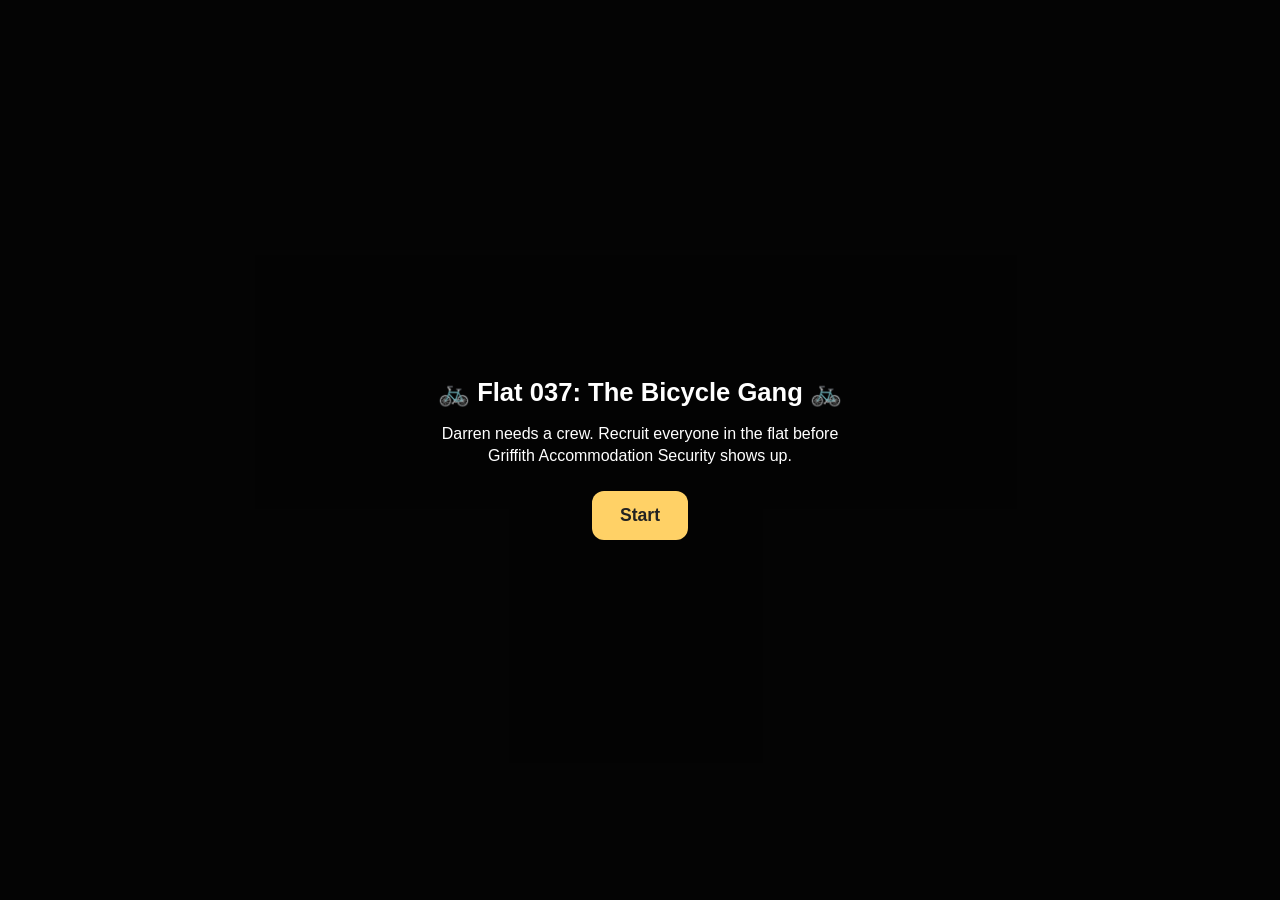
==== index.html @ 53457988 "sharad right-click menu, mimi ticket, game timer, recruit notifications" ====
<!DOCTYPE html>
<html lang="en">
<head>
<meta charset="UTF-8">
<meta name="viewport" content="width=device-width, initial-scale=1.0, maximum-scale=1.0, user-scalable=no">
<title>Flat 037: The Bicycle Gang</title>
<link rel="stylesheet" href="style.css">
</head>
<body>

  <!-- START SCREEN -->
  <div id="start-screen" class="screen">
    <div class="screen-inner">
      <h1>🚲 Flat 037: The Bicycle Gang 🚲</h1>
      <p>Darren needs a crew. Recruit everyone in the flat before Griffith Accommodation Security shows up.</p>
      <button id="start-btn" class="big-btn">Start</button>
    </div>
  </div>

  <!-- END SCREENS -->
  <div id="win-screen" class="screen hidden">
    <div class="screen-inner">
      <h1>💰 Darren is a Millionaire 💰</h1>
      <p id="win-text">The whole gang stole every bike in Dublin. Legendary.</p>
      <button id="restart-btn-win" class="big-btn">Play Again</button>
    </div>
  </div>

  <div id="lose-screen" class="screen hidden">
    <div class="screen-inner">
      <h1>🚨 Security Is Here 🚨</h1>
      <p id="lose-text">Someone started crying. Game over.</p>
      <button id="restart-btn-lose" class="big-btn">Try Again</button>
    </div>
  </div>

  <div id="timesup-screen" class="screen hidden">
    <div class="screen-inner">
      <h1>⏰ Time's Up! ⏰</h1>
      <p id="timesup-text">Here's your gang so far.</p>
      <button id="restart-btn-timesup" class="big-btn">Play Again</button>
    </div>
  </div>

  <!-- Fires once per recruit, separate from each character's own dialog -->
  <div id="recruit-toast"></div>

  <!-- Generic right-click dialogue menu — see sharad.js -->
  <div id="context-menu" class="hidden"></div>

  <!-- GAME HUD -->
  <div id="hud" class="hidden">
    <div id="security-meter-wrap">
      <span class="hud-label">Security Alert</span>
      <div id="security-meter"><div id="security-fill"></div></div>
    </div>
    <div id="recruited-count" class="hud-label">Recruited: 0 / 5</div>
    <div id="game-timer" class="hud-label">⏱️ 5:00</div>
  </div>
  <!-- One small bar per character, filled in by ui.js's renderHappinessBars() -->
  <div id="happiness-bars" class="hidden"></div>

  <!-- ROOM -->
  <div id="room" class="hidden">
    <div id="room-viewport">
      <button id="zoom-back" class="hidden">↩ back</button>

      <div id="room-zoom">
        <!-- Background art + all interactive spots live in one inline SVG
             so the door/sash animations (pure CSS, see style.css) can
             target real DOM elements. viewBox stays 1600x1000 — scale
             everything else off that if you add more to the scene. -->
        <svg id="kitchen-svg" viewBox="0 0 1600 1000" xmlns="http://www.w3.org/2000/svg">
          <defs>
            <linearGradient id="wallShade" x1="0" y1="0" x2="0" y2="1">
              <stop offset="0" stop-color="#f5eee2"/><stop offset="1" stop-color="#ece2d2"/>
            </linearGradient>
            <linearGradient id="woodGrain" x1="0" y1="0" x2="1" y2="0">
              <stop offset="0" stop-color="#dcae6b"/><stop offset="0.5" stop-color="#e6bd80"/><stop offset="1" stop-color="#d3a35f"/>
            </linearGradient>
            <linearGradient id="floorGrad" x1="0" y1="0" x2="0" y2="1">
              <stop offset="0" stop-color="#c9a06a"/><stop offset="1" stop-color="#b48750"/>
            </linearGradient>
            <linearGradient id="counterGrad" x1="0" y1="0" x2="0" y2="1">
              <stop offset="0" stop-color="#3a3a3d"/><stop offset="1" stop-color="#1f1f22"/>
            </linearGradient>
            <clipPath id="window-clip"><rect x="246" y="94" width="268" height="238"/></clipPath>
          </defs>

          <!-- WALL / FLOOR -->
          <rect x="0" y="0" width="1600" height="700" fill="url(#wallShade)"/>
          <rect x="0" y="0" width="1600" height="18" fill="#e4d9c6"/>
          <rect x="0" y="700" width="1600" height="300" fill="url(#floorGrad)"/>
          <g stroke="#a37c47" stroke-width="2" opacity="0.5">
            <line x1="0" y1="760" x2="1600" y2="760"/><line x1="0" y1="830" x2="1600" y2="830"/>
            <line x1="0" y1="900" x2="1600" y2="900"/><line x1="0" y1="970" x2="1600" y2="970"/>
          </g>

          <!-- ============ CHORE: floor mess (sweep) ============ -->
          <g id="mess-spots">
            <g class="mess-spot" data-chore="sweep-0" transform="translate(600,770)">
              <g class="mess-blob">
                <ellipse cx="0" cy="0" rx="20" ry="7" fill="#8a6a42" opacity="0.5"/>
                <circle cx="-11" cy="-2" r="3.4" fill="#6b4e2d"/><circle cx="3" cy="3" r="2.8" fill="#6b4e2d"/>
                <circle cx="13" cy="-3" r="2.4" fill="#6b4e2d"/><circle cx="-3" cy="-4" r="2" fill="#6b4e2d"/>
              </g>
              <text class="broom-icon" x="0" y="-6">🧹</text>
              <rect class="hit" x="-30" y="-24" width="60" height="48" fill="#fff" opacity="0"/>
            </g>
            <g class="mess-spot" data-chore="sweep-1" transform="translate(1000,780)">
              <g class="mess-blob">
                <ellipse cx="0" cy="0" rx="18" ry="6" fill="#8a6a42" opacity="0.5"/>
                <circle cx="-9" cy="2" r="3" fill="#6b4e2d"/><circle cx="5" cy="-3" r="2.6" fill="#6b4e2d"/>
                <circle cx="11" cy="2" r="2.2" fill="#6b4e2d"/>
              </g>
              <text class="broom-icon" x="0" y="-6">🧹</text>
              <rect class="hit" x="-28" y="-22" width="56" height="44" fill="#fff" opacity="0"/>
            </g>
            <g class="mess-spot" data-chore="sweep-2" transform="translate(1300,760)">
              <g class="mess-blob">
                <ellipse cx="0" cy="0" rx="19" ry="6" fill="#8a6a42" opacity="0.5"/>
                <circle cx="-10" cy="-1" r="3.2" fill="#6b4e2d"/><circle cx="4" cy="3" r="2.6" fill="#6b4e2d"/>
                <circle cx="12" cy="-2" r="2.2" fill="#6b4e2d"/>
              </g>
              <text class="broom-icon" x="0" y="-6">🧹</text>
              <rect class="hit" x="-29" y="-22" width="58" height="44" fill="#fff" opacity="0"/>
            </g>
            <g class="mess-spot" data-chore="sweep-3" transform="translate(750,830)">
              <g class="mess-blob">
                <ellipse cx="0" cy="0" rx="17" ry="6" fill="#8a6a42" opacity="0.5"/>
                <circle cx="-8" cy="2" r="2.8" fill="#6b4e2d"/><circle cx="4" cy="-2" r="2.4" fill="#6b4e2d"/>
                <circle cx="10" cy="3" r="2" fill="#6b4e2d"/>
              </g>
              <text class="broom-icon" x="0" y="-6">🧹</text>
              <rect class="hit" x="-27" y="-22" width="54" height="44" fill="#fff" opacity="0"/>
            </g>
          </g>

          <!-- ============ WINDOW (esgi's cat) ============ -->
          <g id="spot-window" class="hotspot" data-spot="window">
            <rect x="222" y="70" width="316" height="286" fill="#ffffff"/>
            <rect x="222" y="70" width="316" height="286" fill="none" stroke="#e2ddd2" stroke-width="2"/>
            <g clip-path="url(#window-clip)">
              <rect x="246" y="94" width="268" height="238" fill="#c3d3c6"/>
              <rect x="246" y="94" width="268" height="238" fill="#dfe9dc" opacity="0.5"/>
              <g stroke="#6f6656" stroke-width="4" fill="none" opacity="0.85" stroke-linecap="round">
                <path d="M300 332 L296 196 M296 236 L272 206 M296 216 L320 192 M296 256 L277 232"/>
                <path d="M462 332 L460 216 M460 246 L438 222 M460 230 L482 206"/>
              </g>
              <g transform="translate(330,258)">
                <text id="window-cat" class="cat" font-size="54" text-anchor="middle" dominant-baseline="middle">🐈‍⬛</text>
              </g>
            </g>
            <g class="window-sash">
              <rect x="246" y="94" width="268" height="238" fill="none" stroke="#c9a05f" stroke-width="4"/>
              <rect x="238" y="86" width="284" height="254" fill="none" stroke="#c9a05f" stroke-width="10"/>
              <line x1="380" y1="86" x2="380" y2="340" stroke="#c9a05f" stroke-width="8"/>
              <line x1="238" y1="248" x2="522" y2="248" stroke="#c9a05f" stroke-width="8"/>
              <rect x="228" y="338" width="304" height="14" fill="#f4efe4" stroke="#d8cfba" stroke-width="1.5"/>
              <rect x="234" y="74" width="292" height="14" fill="#c9a05f"/>
              <rect x="240" y="88" width="280" height="62" fill="#efe6cf"/>
              <rect x="240" y="145" width="280" height="7" fill="#d7c69a"/>
            </g>
            <rect class="hit" x="222" y="70" width="316" height="286"/>
            <rect class="glow" x="222" y="70" width="316" height="286" rx="4"/>
          </g>

          <!-- ============ BROOM (pick up, then drag across the floor mess) ============ -->
          <!-- Click to equip/unequip (see wireBroom() in main.js). While
               equipped, dragging the pointer/finger across the floor
               sweeps any mess-spot it passes near — tapping a mess-spot
               directly still works too, this is just the nicer way to
               do it. -->
          <g id="broom-pickup" class="broom-pickup">
            <ellipse cx="518" cy="632" rx="24" ry="7" fill="#00000018"/>
            <text class="broom-prop-emoji" x="572" y="600" font-size="120" text-anchor="middle" dominant-baseline="middle" transform="rotate(-8 572 600)">🧹</text>
            <rect class="hit" x="510" y="500" width="130" height="220" fill="#fff" opacity="0"/>
            <rect class="glow" x="510" y="500" width="130" height="220" rx="10"/>
          </g>

          <!-- Follows the pointer while the broom is equipped -->
          <text id="broom-cursor" font-size="46" text-anchor="middle" dominant-baseline="middle">🧹</text>

          <!-- ============ ZOOM ZONE: kitchen counter cluster ============ -->
          <!-- Fridge / cabinet / oven / sink are small and fiddly — wrap them
               in a zoom-zone so mobile players can tap to get in close.
               data-origin-x/y is the zone's own center (as a % of the
               1600x1000 viewBox) so the zoom always frames the same way,
               regardless of where inside the zone the player actually tapped —
               otherwise tapping near one edge could push the far side of a
               wide cluster like this one off-screen. -->
          <g class="zoom-zone" data-zoom-target="counter" data-origin-x="69%" data-origin-y="32%">
            <rect x="595" y="25" width="1005" height="580" fill="#fff" opacity="0"/>

            <g id="upper-cabinets">
              <rect x="600" y="30" width="1000" height="190" fill="url(#woodGrain)" stroke="#a9793f" stroke-width="3"/>
              <g stroke="#a9793f" stroke-width="3">
                <line x1="720" y1="30" x2="720" y2="220"/><line x1="840" y1="30" x2="840" y2="220"/>
                <line x1="960" y1="30" x2="960" y2="220"/><line x1="1080" y1="30" x2="1080" y2="220"/>
                <line x1="1200" y1="30" x2="1200" y2="220"/><line x1="1320" y1="30" x2="1320" y2="220"/>
                <line x1="1440" y1="30" x2="1440" y2="220"/>
              </g>
            </g>

            <g id="extractor-hood">
              <path d="M745 222 L915 222 L875 268 L785 268 Z" fill="#bfc0c2" stroke="#8f8f92" stroke-width="2"/>
              <rect x="800" y="150" width="60" height="76" fill="#c8c8ca" stroke="#8f8f92" stroke-width="2"/>
              <rect x="785" y="258" width="90" height="10" rx="2" fill="#a8a8ab"/>
            </g>

            <rect x="600" y="220" width="1000" height="110" fill="#f4f1ec"/>
            <rect x="900" y="216" width="700" height="6" fill="#fff3c9"/>
            <rect x="600" y="330" width="1000" height="40" fill="url(#counterGrad)"/>

            <!-- ============ DIRTY PLATES (wash task) ============ -->
            <g id="dirty-plates">
              <g class="dirty-plate" data-chore="dish-0" transform="translate(1225,305)">
                <ellipse cx="0" cy="0" rx="24" ry="10" fill="#ffffff" stroke="#ddd" stroke-width="2"/>
                <ellipse cx="0" cy="0" rx="12" ry="5" fill="none" stroke="#e6e6e6" stroke-width="1.5"/>
                <path class="smudge" d="M-11,-2 q5,-7 10,-1 q5,6 11,-1" stroke="#8a6a42" stroke-width="3" fill="none" opacity="0.75" stroke-linecap="round"/>
                <circle class="smudge" cx="-7" cy="3" r="2.2" fill="#8a6a42" opacity="0.7"/>
                <text class="soap-icon" x="0" y="-10">🧼</text>
                <rect class="hit" x="-30" y="-20" width="60" height="40" fill="#fff" opacity="0"/>
              </g>
              <g class="dirty-plate" data-chore="dish-1" transform="translate(1268,318)">
                <ellipse cx="0" cy="0" rx="22" ry="9" fill="#ffffff" stroke="#ddd" stroke-width="2"/>
                <ellipse cx="0" cy="0" rx="11" ry="4.5" fill="none" stroke="#e6e6e6" stroke-width="1.5"/>
                <path class="smudge" d="M-9,2 q4,-6 9,-1 q4,5 9,0" stroke="#8a6a42" stroke-width="2.6" fill="none" opacity="0.75" stroke-linecap="round"/>
                <circle class="smudge" cx="6" cy="-2" r="1.9" fill="#8a6a42" opacity="0.7"/>
                <text class="soap-icon" x="0" y="-9">🧼</text>
                <rect class="hit" x="-28" y="-18" width="56" height="36" fill="#fff" opacity="0"/>
              </g>
            </g>

            <g id="sink">
              <rect x="1330" y="332" width="180" height="6" fill="#5a5a5d"/>
              <rect x="1345" y="336" width="150" height="60" rx="6" fill="#9fa3a6"/>
              <rect x="1355" y="342" width="130" height="46" rx="4" fill="#7d8184"/>
              <path d="M1490 336 C1490 310 1500 300 1520 298 C1540 300 1545 315 1540 330" fill="none" stroke="#b8bcc0" stroke-width="8" stroke-linecap="round"/>
            </g>

            <g id="lower-cabinets">
              <rect x="600" y="370" width="1000" height="230" fill="url(#woodGrain)" stroke="#a9793f" stroke-width="3"/>
            </g>

            <!-- ============ OVEN ============ -->
            <g id="spot-oven" class="hotspot" data-spot="oven">
              <rect class="hit" x="760" y="370" width="150" height="200"/>
              <rect x="760" y="370" width="150" height="200" fill="#1a1a1a"/>
              <g class="interior">
                <rect x="772" y="382" width="126" height="95" fill="#0c0c0c"/>
                <rect x="778" y="440" width="114" height="4" fill="#333"/>
                <text class="found-item-emoji" data-spot="oven" x="835" y="429" font-size="36"></text>
              </g>
              <g class="door-drop">
                <rect x="760" y="370" width="150" height="200" fill="#232323" stroke="#0f0f0f" stroke-width="3"/>
                <rect x="772" y="382" width="126" height="95" rx="4" fill="#151515" stroke="#3a3a3a" stroke-width="3"/>
                <rect x="780" y="390" width="110" height="78" fill="#3a3a3d" opacity="0.7"/>
                <circle cx="795" cy="490" r="9" fill="#555"/><circle cx="825" cy="490" r="9" fill="#555"/>
                <circle cx="855" cy="490" r="9" fill="#555"/><circle cx="885" cy="490" r="9" fill="#555"/>
                <rect x="770" y="512" width="130" height="50" fill="#1c1c1c"/>
              </g>
              
              <rect class="glow" x="760" y="370" width="150" height="200" rx="4"/>
            </g>

            <!-- ============ CABINET ============ -->
            <g id="spot-cabinet" class="hotspot" data-spot="cabinet">
              <rect class="hit" x="920" y="436" width="150" height="134"/>
              <rect x="920" y="436" width="150" height="134" fill="#2a1c0d"/>
              <g class="interior">
                <rect x="928" y="444" width="134" height="118" fill="#171008"/>
                <rect x="932" y="500" width="126" height="4" fill="#3a2a17"/>
                <text class="found-item-emoji" data-spot="cabinet" x="995" y="491" font-size="36"></text>
              </g>
              <g class="door-swing">
                <rect x="920" y="436" width="150" height="134" fill="url(#woodGrain)" stroke="#a9793f" stroke-width="2"/>
                <rect x="985" y="480" width="20" height="6" rx="3" fill="#cfcfcf"/>
              </g>
              
              <rect class="glow" x="920" y="436" width="150" height="134" rx="4"/>
            </g>

            <g id="drawers">
              <rect x="920" y="370" width="150" height="60" fill="url(#woodGrain)" stroke="#a9793f" stroke-width="2"/>
              <rect x="985" y="396" width="20" height="6" rx="3" fill="#cfcfcf"/>
            </g>

            <!-- ============ FRIDGE ============ -->
            <g id="spot-fridge" class="hotspot" data-spot="fridge">
              <rect class="hit" x="1090" y="400" width="200" height="200"/>
              <rect x="1090" y="400" width="200" height="200" fill="#d8d8d4"/>
              <g class="interior">
                <rect x="1098" y="408" width="184" height="184" fill="#eef3f2"/>
                <rect x="1104" y="470" width="172" height="5" fill="#c7d0ce"/>
                <rect x="1104" y="530" width="172" height="5" fill="#c7d0ce"/>
                <text class="found-item-emoji" data-spot="fridge" x="1190" y="442" font-size="36"></text>
              </g>
              <g class="door-swing">
                <rect x="1090" y="400" width="200" height="200" fill="#f2f2f0" stroke="#d2d2ce" stroke-width="3"/>
                <rect x="1090" y="400" width="200" height="8" fill="#e3e3df"/>
                <rect x="1270" y="410" width="10" height="60" rx="4" fill="#c9c9c5"/>
                <text x="1190" y="440" font-family="Arial, sans-serif" font-size="13" fill="#bdbdb8" text-anchor="middle" letter-spacing="1">NORDIQUE</text>
              </g>
              
              <rect class="glow" x="1090" y="400" width="200" height="200" rx="4"/>
            </g>

            <g id="end-cabinet">
              <rect x="1290" y="396" width="240" height="204" fill="url(#woodGrain)" stroke="#a9793f" stroke-width="3"/>
              <rect x="1355" y="480" width="20" height="6" rx="3" fill="#cfcfcf"/>
              <rect x="1465" y="480" width="20" height="6" rx="3" fill="#cfcfcf"/>
            </g>

            <rect x="600" y="595" width="1000" height="14" fill="#00000030"/>
          </g>

          <!-- ============ DINING TABLE (peek under) ============ -->
          <g id="spot-table" class="hotspot table" data-spot="table">
              <rect class="hit" x="180" y="560" width="300" height="160"/>
            <ellipse cx="330" cy="700" rx="150" ry="20" fill="#00000018"/>
            <rect x="322" y="600" width="16" height="100" fill="#4b4b4e"/>
            <ellipse cx="330" cy="700" rx="55" ry="10" fill="#3a3a3d"/>
            <g class="interior">
              <text class="found-item-emoji" data-spot="table" x="268" y="655" font-size="34"></text>
            </g>
            <ellipse cx="330" cy="580" rx="150" ry="42" fill="#ffffff" stroke="#e4e4e4" stroke-width="3"/>
            <ellipse cx="330" cy="573" rx="150" ry="38" fill="#fbfbfb"/>
            
            <rect class="glow" x="180" y="640" width="300" height="70" rx="20"/>
          </g>
        </svg>

        <!-- Character sprites get inserted here dynamically by main.js -->
        <div id="characters-layer"></div>
      </div>
    </div>

    <!-- Backpack (inventory) bar -->
    <div id="inventory-bar"></div>
  </div>

  <!-- DIALOG BOX (used for all character/item pop-ups) -->
  <div id="dialog-box" class="hidden">
    <div id="dialog-portrait"></div>
    <div id="dialog-text"></div>
    <div id="dialog-actions"></div>
  </div>

  <!-- Only main.js is loaded here. It imports room.js, ui.js, and every -->
  <!-- character file itself (each character stays its own separate file). -->
  <script type="module" src="js/main.js"></script>
</body>
</html>
---- style.css ----
/* ========================================================
   Flat 037: The Bicycle Gang — styles
   Swap the background-image on #room for your generated art.
   ======================================================== */

* { box-sizing: border-box; -webkit-tap-highlight-color: transparent; }

html, body {
  margin: 0;
  padding: 0;
  height: 100%;
  overflow: hidden;
  font-family: 'Comic Sans MS', 'Segoe UI', sans-serif; /* swap for a nicer cartoon font later */
  background: #1a1a1a;
  color: #fff;
  touch-action: manipulation;
  user-select: none;
}

.hidden { display: none !important; }

/* ---------- Start / Win / Lose screens ---------- */
.screen {
  position: fixed;
  inset: 0;
  background: rgba(0,0,0,0.85);
  display: flex;
  align-items: center;
  justify-content: center;
  z-index: 100;
  text-align: center;
  padding: 20px;
}
.screen-inner { max-width: 420px; }
.screen h1 { font-size: 1.6rem; margin-bottom: 12px; }
.screen p { font-size: 1rem; line-height: 1.4; margin-bottom: 24px; }

.big-btn {
  font-size: 1.1rem;
  padding: 14px 28px;
  border-radius: 12px;
  border: none;
  background: #ffd166;
  color: #222;
  font-weight: bold;
  cursor: pointer;
}
.big-btn:active { transform: scale(0.97); }

/* ---------- HUD ---------- */
#hud {
  position: fixed;
  top: 0; left: 0; right: 0;
  display: flex;
  justify-content: space-between;
  align-items: center;
  padding: 10px 14px;
  background: rgba(0,0,0,0.55);
  z-index: 50;
  font-size: 0.85rem;
}
.hud-label { white-space: nowrap; margin-right: 8px; }
#security-meter-wrap { display: flex; align-items: center; }
#security-meter {
  width: 120px;
  height: 12px;
  background: #333;
  border-radius: 6px;
  overflow: hidden;
}
#security-fill {
  height: 100%;
  width: 0%;
  background: #e63946;
  transition: width 0.3s ease;
}

/* ---------- Room ---------- */
#room {
  position: relative;
  width: 100vw;
  height: 100vh;
  overflow: hidden;
  background: #20211f;
}

#room-viewport {
  position: relative;
  width: 100%;
  height: 100%;
  overflow: hidden;
}

/* Everything that should zoom together (background SVG + characters)
   lives in here. main.js's wireZoom() toggles .zoomed and sets
   transform-origin to wherever the player tapped. */
#room-zoom {
  position: absolute;
  inset: 0;
  transition: transform .45s cubic-bezier(.65,0,.35,1);
  transform-origin: 50% 50%;
}
#room-zoom.zoomed { transform: scale(1.55); }

#zoom-back {
  position: fixed;
  top: 60px;
  right: 14px;
  z-index: 55;
  background: rgba(0,0,0,0.6);
  color: #fff;
  border: none;
  border-radius: 20px;
  padding: 8px 16px;
  font-size: 0.85rem;
  cursor: pointer;
}

#kitchen-svg {
  position: absolute;
  inset: 0;
  width: 100%;
  height: 100%;
  display: block;
}

/* A zoom-zone is an invisible tap target that zooms #room-zoom in on
   whatever cluster of hotspots it wraps (e.g. the counter run). It sits
   BEHIND the hotspots it wraps in paint order, so a tap that actually
   lands on a working door/plate/mess-spot still fires that element's
   own click first — this only catches taps on the empty space around them. */
.zoom-zone { cursor: zoom-in; }
#room-zoom.zoomed .zoom-zone { cursor: default; }

/* ---------- Interactive spots (doors, window, table) ---------- */
.hotspot { cursor: pointer; }
.hit { fill: #fff; opacity: 0; }
.glow {
  fill: none; stroke: #ffe27a; stroke-width: 6; opacity: 0;
  transition: opacity .2s ease; pointer-events: none;
}
.hotspot:hover .glow { opacity: 0.85; }

/* Fridge/cabinet doors: swing open, hinge = left edge */
.door-swing {
  transform-box: fill-box; transform-origin: 0% 50%;
  transition: transform .5s cubic-bezier(.65,0,.35,1);
}
.hotspot.open .door-swing { transform: scaleX(0.06); }

/* Oven door: drops open, hinge = bottom edge */
.door-drop {
  transform-box: fill-box; transform-origin: 50% 100%;
  transition: transform .5s cubic-bezier(.65,0,.35,1);
}
.hotspot.open .door-drop { transform: scaleY(0.08); }

.interior { opacity: 0; transition: opacity .35s ease .15s; }
.hotspot.open .interior { opacity: 1; }

/* Window: sash slides up, cat slides into view outside */
.window-sash {
  transform-box: fill-box; transform-origin: 50% 100%;
  transition: transform .6s cubic-bezier(.34,1.3,.64,1);
}
.hotspot.open .window-sash { transform: translateY(-118px); }
.cat {
  transform-box: fill-box; transform-origin: 50% 100%;
  transform: translateY(140px);
  transition: transform .55s cubic-bezier(.34,1.4,.64,1) .25s;
}
.hotspot.open .cat { transform: translateY(0px); }
.cat.collected { opacity: 0; transition: opacity .4s ease; }

/* ---------- Found items (fridge/cabinet/oven/table) ---------- */
/* Sits inside each spot's .interior — shown (via JS, textContent set
   to the item's emoji) once the door is opened and there's still
   something unclaimed there. Clicking it is what actually adds it to
   the backpack and makes it disappear from here. */
.found-item-emoji {
  text-anchor: middle;
  dominant-baseline: middle;
  cursor: pointer;
  transform-box: fill-box;
  transform-origin: 50% 50%;
  transition: transform .3s cubic-bezier(.34,1.6,.64,1), opacity .3s ease;
}
.found-item-emoji:hover { transform: scale(1.15); }
.found-item-emoji.collected {
  opacity: 0;
  transform: scale(0) translateY(-16px);
  pointer-events: none;
}

/* ---------- Chores: sweeping + dishes ---------- */
.mess-spot { cursor: pointer; }
.mess-blob {
  transition: opacity .35s ease, transform .35s ease;
  transform-box: fill-box; transform-origin: 50% 50%;
}
.mess-spot.done .mess-blob { opacity: 0; transform: scale(0.3); }
.broom-icon {
  font-size: 34px; text-anchor: middle; dominant-baseline: middle;
  opacity: 0; transform: translateX(-30px) rotate(-15deg);
  transform-box: fill-box; transform-origin: 50% 50%;
  transition: opacity .3s ease, transform .3s ease;
  pointer-events: none;
}
.mess-spot.done .broom-icon { opacity: 1; transform: translateX(20px) rotate(10deg); }
.mess-spot.done.faded .broom-icon { opacity: 0; transition: opacity .6s ease .5s; }

.dirty-plate { cursor: pointer; }
.smudge { transition: opacity .4s ease; transform-box: fill-box; transform-origin: 50% 50%; }
.dirty-plate.done .smudge { opacity: 0; }
.soap-icon {
  font-size: 30px; text-anchor: middle; dominant-baseline: middle;
  opacity: 0; transform: scale(0.4) translateY(6px);
  transform-box: fill-box; transform-origin: 50% 50%;
  transition: opacity .3s ease, transform .3s ease;
  pointer-events: none;
}
.dirty-plate.done .soap-icon { opacity: 1; transform: scale(1) translateY(-14px); }

/* ---------- Broom pickup + drag-to-sweep ---------- */
.broom-pickup {
  cursor: pointer;
  transition: transform .2s ease;
  transform-box: fill-box; transform-origin: 50% 100%;
}
.broom-pickup:hover { transform: rotate(-4deg); }
.broom-pickup.equipped {
  transform: rotate(-14deg) translate(-6px, -4px);
  filter: drop-shadow(0 0 6px #ffe27a);
}
.broom-pickup .glow {
  fill: none; stroke: #ffe27a; stroke-width: 5; opacity: 0;
  transition: opacity .2s ease; pointer-events: none;
}
.broom-pickup:hover .glow,
.broom-pickup.equipped .glow { opacity: 0.7; }

/* The broom that trails the pointer while equipped */
#broom-cursor {
  opacity: 0;
  pointer-events: none;
  transition: opacity .2s ease;
}
#kitchen-svg.broom-mode #broom-cursor { opacity: 1; }
/* While the broom is equipped, don't let doors/plates/window steal the
   drag — only the broom pickup itself (to unequip) and the floor stay
   clickable. Sweeping itself happens via pointermove in main.js, not
   through these elements' own click handlers. */
#kitchen-svg.broom-mode .hotspot,
#kitchen-svg.broom-mode .dirty-plate,
#kitchen-svg.broom-mode .mess-spot,
#kitchen-svg.broom-mode .zoom-zone {
  pointer-events: none;
}
#kitchen-svg.broom-mode .broom-pickup { pointer-events: auto; }

#characters-layer { position: absolute; inset: 0; pointer-events: none; }

.character-sprite {
  position: absolute;
  width: 72px;
  height: 72px;
  border-radius: 50%;
  background: #444 center/cover no-repeat;
  border: 3px solid #fff;
  display: flex;
  align-items: center;
  justify-content: center;
  font-size: 1.6rem;
  cursor: pointer;
  pointer-events: auto;
  box-shadow: 0 2px 6px rgba(0,0,0,0.4);
}
.character-sprite.recruited { border-color: #06d6a0; }
.character-sprite .sprite-name {
  position: absolute;
  bottom: -18px;
  font-size: 0.65rem;
  background: rgba(0,0,0,0.6);
  padding: 1px 5px;
  border-radius: 4px;
  white-space: nowrap;
}

/* ---------- Happiness bars ---------- */
#happiness-bars {
  position: fixed;
  top: 44px; left: 0; right: 0;
  display: flex;
  flex-wrap: wrap;
  gap: 6px 14px;
  padding: 6px 14px;
  background: rgba(0,0,0,0.4);
  z-index: 49;
  font-size: 0.7rem;
}
.happy-row { display: flex; align-items: center; gap: 6px; }
.happy-name { white-space: nowrap; opacity: 0.9; }
.happy-bar-track {
  width: 60px; height: 7px;
  background: rgba(255,255,255,0.2);
  border-radius: 4px;
  overflow: hidden;
}
.happy-bar-fill {
  height: 100%;
  background: linear-gradient(90deg, #ffadc6, #ff6f91);
  transition: width .4s ease;
}

/* ---------- Backpack (inventory) ---------- */
#inventory-bar {
  position: fixed;
  bottom: 0; left: 0; right: 0;
  min-height: 66px;
  background: rgba(0,0,0,0.55);
  display: flex;
  gap: 8px;
  align-items: center;
  padding: 8px 10px;
  z-index: 40;
  overflow-x: auto;
}
.inventory-capacity {
  color: #eee;
  font-size: 0.8rem;
  font-weight: 700;
  margin-right: 2px;
  white-space: nowrap;
}
/* Fixed MAX_INVENTORY slots, always — .filled shows the item's emoji,
   .empty is a dashed placeholder showing there's still room. This is
   what makes the "only 5 items fit" cap visible at a glance. */
.inventory-slot {
  flex: 0 0 auto;
  width: 50px;
  height: 50px;
  border-radius: 10px;
  display: flex;
  align-items: center;
  justify-content: center;
  font-size: 26px;
  transition: background .2s ease, border-color .2s ease;
}
.inventory-slot.filled {
  background: rgba(255,255,255,0.12);
  border: 2px solid rgba(255,255,255,0.28);
}
.inventory-slot.empty {
  background: rgba(255,255,255,0.04);
  border: 2px dashed rgba(255,255,255,0.18);
}

/* ---------- Dialog box ---------- */
#dialog-box {
  position: fixed;
  left: 50%;
  bottom: 60px;
  transform: translateX(-50%);
  width: min(90vw, 420px);
  background: #2b2d42;
  border-radius: 14px;
  padding: 14px;
  z-index: 60;
  display: flex;
  gap: 10px;
  align-items: flex-start;
  box-shadow: 0 4px 20px rgba(0,0,0,0.5);
}
#dialog-portrait {
  width: 48px;
  height: 48px;
  border-radius: 50%;
  background: #555 center/cover no-repeat;
  flex-shrink: 0;
}
#dialog-text { flex: 1; font-size: 0.9rem; line-height: 1.3; }
#dialog-actions { display: flex; flex-direction: column; gap: 6px; margin-left: 8px; }
#dialog-actions button {
  font-size: 0.8rem;
  padding: 8px 10px;
  border-radius: 8px;
  border: none;
  background: #ffd166;
  cursor: pointer;
  min-height: 40px; /* touch target */
}

/* ---------- Recruit toast ---------- */
#recruit-toast {
  position: fixed;
  top: 14px;
  right: 14px;
  z-index: 70;
  background: #ffd166;
  color: #222;
  font-weight: 700;
  font-size: 0.85rem;
  padding: 10px 16px;
  border-radius: 20px;
  box-shadow: 0 4px 14px rgba(0,0,0,0.4);
  opacity: 0;
  transform: translateY(-10px);
  transition: opacity .3s ease, transform .3s ease;
  pointer-events: none;
  max-width: 80vw;
}
#recruit-toast.show { opacity: 1; transform: translateY(0); }

/* ---------- Right-click dialogue menu ---------- */
#context-menu {
  position: fixed;
  z-index: 65;
  background: #2b2d42;
  border-radius: 12px;
  padding: 6px;
  box-shadow: 0 6px 24px rgba(0,0,0,0.5);
  display: flex;
  flex-direction: column;
  gap: 4px;
  min-width: 200px;
}
#context-menu button {
  font-size: 0.82rem;
  text-align: left;
  padding: 9px 12px;
  border-radius: 8px;
  border: none;
  background: #3a3d5c;
  color: #fff;
  cursor: pointer;
  min-height: 38px;
}
#context-menu button:hover,
#context-menu button:active {
  background: #ffd166;
  color: #222;
}
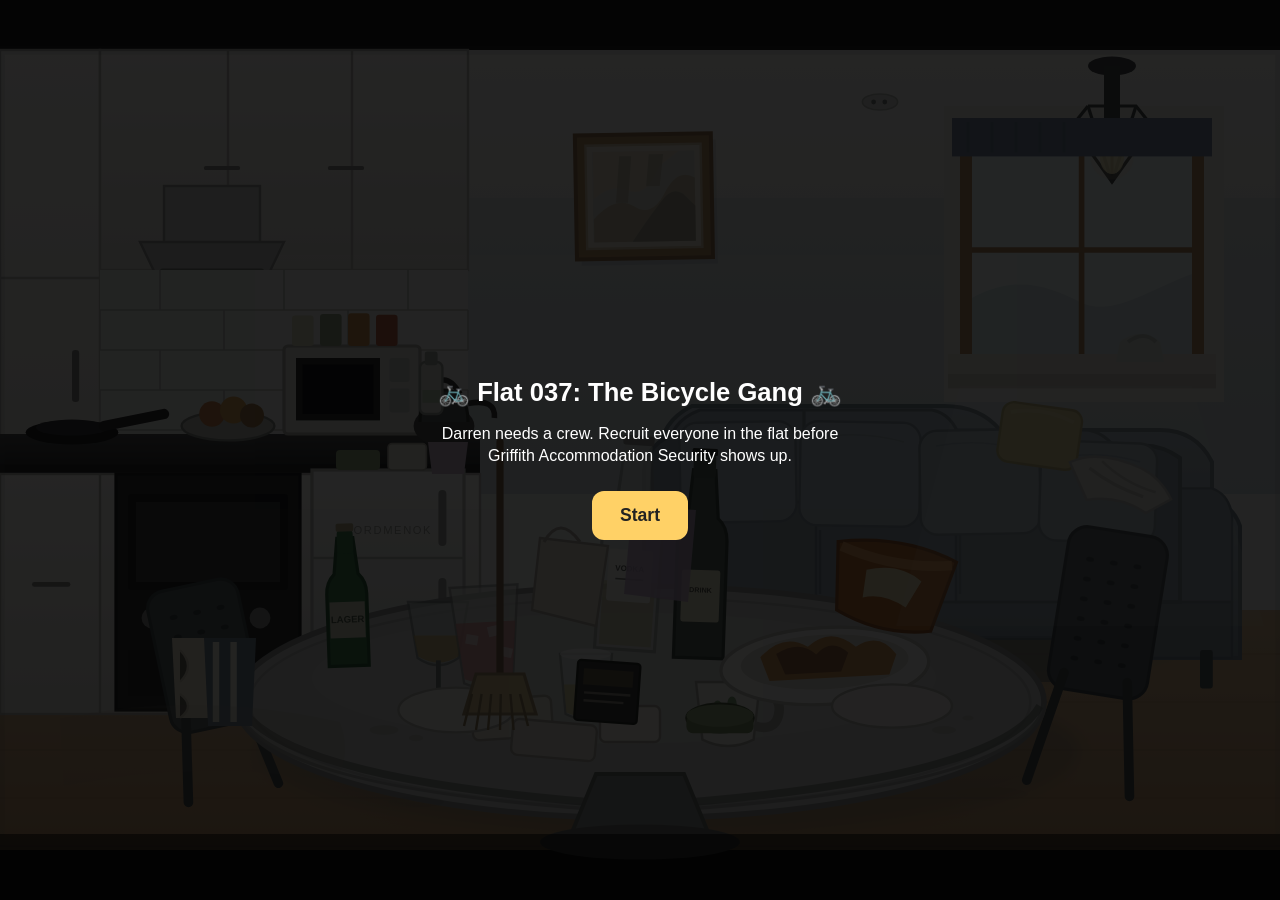
==== commit 2af1599f: "svg" ====
--- a/index.html
+++ b/index.html
@@ -55,281 +55,2694 @@
       <div id="security-meter"><div id="security-fill"></div></div>
     </div>
     <div id="recruited-count" class="hud-label">Recruited: 0 / 5</div>
-    <div id="game-timer" class="hud-label">⏱️ 5:00</div>
   </div>
+  <!-- Big, bold, always-visible countdown — deliberately its own
+       element outside #hud so it can be large enough to catch out of
+       the corner of your eye while playing. -->
+  <div id="game-timer" class="hidden">5:00</div>
   <!-- One small bar per character, filled in by ui.js's renderHappinessBars() -->
   <div id="happiness-bars" class="hidden"></div>
 
-  <!-- ROOM -->
-  <div id="room" class="hidden">
-    <div id="room-viewport">
-      <button id="zoom-back" class="hidden">↩ back</button>
-
-      <div id="room-zoom">
-        <!-- Background art + all interactive spots live in one inline SVG
-             so the door/sash animations (pure CSS, see style.css) can
-             target real DOM elements. viewBox stays 1600x1000 — scale
-             everything else off that if you add more to the scene. -->
-        <svg id="kitchen-svg" viewBox="0 0 1600 1000" xmlns="http://www.w3.org/2000/svg">
-          <defs>
-            <linearGradient id="wallShade" x1="0" y1="0" x2="0" y2="1">
-              <stop offset="0" stop-color="#f5eee2"/><stop offset="1" stop-color="#ece2d2"/>
-            </linearGradient>
-            <linearGradient id="woodGrain" x1="0" y1="0" x2="1" y2="0">
-              <stop offset="0" stop-color="#dcae6b"/><stop offset="0.5" stop-color="#e6bd80"/><stop offset="1" stop-color="#d3a35f"/>
-            </linearGradient>
-            <linearGradient id="floorGrad" x1="0" y1="0" x2="0" y2="1">
-              <stop offset="0" stop-color="#c9a06a"/><stop offset="1" stop-color="#b48750"/>
-            </linearGradient>
-            <linearGradient id="counterGrad" x1="0" y1="0" x2="0" y2="1">
-              <stop offset="0" stop-color="#3a3a3d"/><stop offset="1" stop-color="#1f1f22"/>
-            </linearGradient>
-            <clipPath id="window-clip"><rect x="246" y="94" width="268" height="238"/></clipPath>
-          </defs>
-
-          <!-- WALL / FLOOR -->
-          <rect x="0" y="0" width="1600" height="700" fill="url(#wallShade)"/>
-          <rect x="0" y="0" width="1600" height="18" fill="#e4d9c6"/>
-          <rect x="0" y="700" width="1600" height="300" fill="url(#floorGrad)"/>
-          <g stroke="#a37c47" stroke-width="2" opacity="0.5">
-            <line x1="0" y1="760" x2="1600" y2="760"/><line x1="0" y1="830" x2="1600" y2="830"/>
-            <line x1="0" y1="900" x2="1600" y2="900"/><line x1="0" y1="970" x2="1600" y2="970"/>
-          </g>
-
-          <!-- ============ CHORE: floor mess (sweep) ============ -->
-          <g id="mess-spots">
-            <g class="mess-spot" data-chore="sweep-0" transform="translate(600,770)">
-              <g class="mess-blob">
-                <ellipse cx="0" cy="0" rx="20" ry="7" fill="#8a6a42" opacity="0.5"/>
-                <circle cx="-11" cy="-2" r="3.4" fill="#6b4e2d"/><circle cx="3" cy="3" r="2.8" fill="#6b4e2d"/>
-                <circle cx="13" cy="-3" r="2.4" fill="#6b4e2d"/><circle cx="-3" cy="-4" r="2" fill="#6b4e2d"/>
-              </g>
-              <text class="broom-icon" x="0" y="-6">🧹</text>
-              <rect class="hit" x="-30" y="-24" width="60" height="48" fill="#fff" opacity="0"/>
-            </g>
-            <g class="mess-spot" data-chore="sweep-1" transform="translate(1000,780)">
-              <g class="mess-blob">
-                <ellipse cx="0" cy="0" rx="18" ry="6" fill="#8a6a42" opacity="0.5"/>
-                <circle cx="-9" cy="2" r="3" fill="#6b4e2d"/><circle cx="5" cy="-3" r="2.6" fill="#6b4e2d"/>
-                <circle cx="11" cy="2" r="2.2" fill="#6b4e2d"/>
-              </g>
-              <text class="broom-icon" x="0" y="-6">🧹</text>
-              <rect class="hit" x="-28" y="-22" width="56" height="44" fill="#fff" opacity="0"/>
-            </g>
-            <g class="mess-spot" data-chore="sweep-2" transform="translate(1300,760)">
-              <g class="mess-blob">
-                <ellipse cx="0" cy="0" rx="19" ry="6" fill="#8a6a42" opacity="0.5"/>
-                <circle cx="-10" cy="-1" r="3.2" fill="#6b4e2d"/><circle cx="4" cy="3" r="2.6" fill="#6b4e2d"/>
-                <circle cx="12" cy="-2" r="2.2" fill="#6b4e2d"/>
-              </g>
-              <text class="broom-icon" x="0" y="-6">🧹</text>
-              <rect class="hit" x="-29" y="-22" width="58" height="44" fill="#fff" opacity="0"/>
-            </g>
-            <g class="mess-spot" data-chore="sweep-3" transform="translate(750,830)">
-              <g class="mess-blob">
-                <ellipse cx="0" cy="0" rx="17" ry="6" fill="#8a6a42" opacity="0.5"/>
-                <circle cx="-8" cy="2" r="2.8" fill="#6b4e2d"/><circle cx="4" cy="-2" r="2.4" fill="#6b4e2d"/>
-                <circle cx="10" cy="3" r="2" fill="#6b4e2d"/>
-              </g>
-              <text class="broom-icon" x="0" y="-6">🧹</text>
-              <rect class="hit" x="-27" y="-22" width="54" height="44" fill="#fff" opacity="0"/>
-            </g>
-          </g>
-
-          <!-- ============ WINDOW (esgi's cat) ============ -->
-          <g id="spot-window" class="hotspot" data-spot="window">
-            <rect x="222" y="70" width="316" height="286" fill="#ffffff"/>
-            <rect x="222" y="70" width="316" height="286" fill="none" stroke="#e2ddd2" stroke-width="2"/>
-            <g clip-path="url(#window-clip)">
-              <rect x="246" y="94" width="268" height="238" fill="#c3d3c6"/>
-              <rect x="246" y="94" width="268" height="238" fill="#dfe9dc" opacity="0.5"/>
-              <g stroke="#6f6656" stroke-width="4" fill="none" opacity="0.85" stroke-linecap="round">
-                <path d="M300 332 L296 196 M296 236 L272 206 M296 216 L320 192 M296 256 L277 232"/>
-                <path d="M462 332 L460 216 M460 246 L438 222 M460 230 L482 206"/>
-              </g>
-              <g transform="translate(330,258)">
-                <text id="window-cat" class="cat" font-size="54" text-anchor="middle" dominant-baseline="middle">🐈‍⬛</text>
-              </g>
-            </g>
-            <g class="window-sash">
-              <rect x="246" y="94" width="268" height="238" fill="none" stroke="#c9a05f" stroke-width="4"/>
-              <rect x="238" y="86" width="284" height="254" fill="none" stroke="#c9a05f" stroke-width="10"/>
-              <line x1="380" y1="86" x2="380" y2="340" stroke="#c9a05f" stroke-width="8"/>
-              <line x1="238" y1="248" x2="522" y2="248" stroke="#c9a05f" stroke-width="8"/>
-              <rect x="228" y="338" width="304" height="14" fill="#f4efe4" stroke="#d8cfba" stroke-width="1.5"/>
-              <rect x="234" y="74" width="292" height="14" fill="#c9a05f"/>
-              <rect x="240" y="88" width="280" height="62" fill="#efe6cf"/>
-              <rect x="240" y="145" width="280" height="7" fill="#d7c69a"/>
-            </g>
-            <rect class="hit" x="222" y="70" width="316" height="286"/>
-            <rect class="glow" x="222" y="70" width="316" height="286" rx="4"/>
-          </g>
-
-          <!-- ============ BROOM (pick up, then drag across the floor mess) ============ -->
-          <!-- Click to equip/unequip (see wireBroom() in main.js). While
-               equipped, dragging the pointer/finger across the floor
-               sweeps any mess-spot it passes near — tapping a mess-spot
-               directly still works too, this is just the nicer way to
-               do it. -->
-          <g id="broom-pickup" class="broom-pickup">
-            <ellipse cx="518" cy="632" rx="24" ry="7" fill="#00000018"/>
-            <text class="broom-prop-emoji" x="572" y="600" font-size="120" text-anchor="middle" dominant-baseline="middle" transform="rotate(-8 572 600)">🧹</text>
-            <rect class="hit" x="510" y="500" width="130" height="220" fill="#fff" opacity="0"/>
-            <rect class="glow" x="510" y="500" width="130" height="220" rx="10"/>
-          </g>
-
-          <!-- Follows the pointer while the broom is equipped -->
-          <text id="broom-cursor" font-size="46" text-anchor="middle" dominant-baseline="middle">🧹</text>
-
-          <!-- ============ ZOOM ZONE: kitchen counter cluster ============ -->
-          <!-- Fridge / cabinet / oven / sink are small and fiddly — wrap them
-               in a zoom-zone so mobile players can tap to get in close.
-               data-origin-x/y is the zone's own center (as a % of the
-               1600x1000 viewBox) so the zoom always frames the same way,
-               regardless of where inside the zone the player actually tapped —
-               otherwise tapping near one edge could push the far side of a
-               wide cluster like this one off-screen. -->
-          <g class="zoom-zone" data-zoom-target="counter" data-origin-x="69%" data-origin-y="32%">
-            <rect x="595" y="25" width="1005" height="580" fill="#fff" opacity="0"/>
-
-            <g id="upper-cabinets">
-              <rect x="600" y="30" width="1000" height="190" fill="url(#woodGrain)" stroke="#a9793f" stroke-width="3"/>
-              <g stroke="#a9793f" stroke-width="3">
-                <line x1="720" y1="30" x2="720" y2="220"/><line x1="840" y1="30" x2="840" y2="220"/>
-                <line x1="960" y1="30" x2="960" y2="220"/><line x1="1080" y1="30" x2="1080" y2="220"/>
-                <line x1="1200" y1="30" x2="1200" y2="220"/><line x1="1320" y1="30" x2="1320" y2="220"/>
-                <line x1="1440" y1="30" x2="1440" y2="220"/>
-              </g>
-            </g>
-
-            <g id="extractor-hood">
-              <path d="M745 222 L915 222 L875 268 L785 268 Z" fill="#bfc0c2" stroke="#8f8f92" stroke-width="2"/>
-              <rect x="800" y="150" width="60" height="76" fill="#c8c8ca" stroke="#8f8f92" stroke-width="2"/>
-              <rect x="785" y="258" width="90" height="10" rx="2" fill="#a8a8ab"/>
-            </g>
-
-            <rect x="600" y="220" width="1000" height="110" fill="#f4f1ec"/>
-            <rect x="900" y="216" width="700" height="6" fill="#fff3c9"/>
-            <rect x="600" y="330" width="1000" height="40" fill="url(#counterGrad)"/>
-
-            <!-- ============ DIRTY PLATES (wash task) ============ -->
-            <g id="dirty-plates">
-              <g class="dirty-plate" data-chore="dish-0" transform="translate(1225,305)">
-                <ellipse cx="0" cy="0" rx="24" ry="10" fill="#ffffff" stroke="#ddd" stroke-width="2"/>
-                <ellipse cx="0" cy="0" rx="12" ry="5" fill="none" stroke="#e6e6e6" stroke-width="1.5"/>
-                <path class="smudge" d="M-11,-2 q5,-7 10,-1 q5,6 11,-1" stroke="#8a6a42" stroke-width="3" fill="none" opacity="0.75" stroke-linecap="round"/>
-                <circle class="smudge" cx="-7" cy="3" r="2.2" fill="#8a6a42" opacity="0.7"/>
-                <text class="soap-icon" x="0" y="-10">🧼</text>
-                <rect class="hit" x="-30" y="-20" width="60" height="40" fill="#fff" opacity="0"/>
-              </g>
-              <g class="dirty-plate" data-chore="dish-1" transform="translate(1268,318)">
-                <ellipse cx="0" cy="0" rx="22" ry="9" fill="#ffffff" stroke="#ddd" stroke-width="2"/>
-                <ellipse cx="0" cy="0" rx="11" ry="4.5" fill="none" stroke="#e6e6e6" stroke-width="1.5"/>
-                <path class="smudge" d="M-9,2 q4,-6 9,-1 q4,5 9,0" stroke="#8a6a42" stroke-width="2.6" fill="none" opacity="0.75" stroke-linecap="round"/>
-                <circle class="smudge" cx="6" cy="-2" r="1.9" fill="#8a6a42" opacity="0.7"/>
-                <text class="soap-icon" x="0" y="-9">🧼</text>
-                <rect class="hit" x="-28" y="-18" width="56" height="36" fill="#fff" opacity="0"/>
-              </g>
-            </g>
-
-            <g id="sink">
-              <rect x="1330" y="332" width="180" height="6" fill="#5a5a5d"/>
-              <rect x="1345" y="336" width="150" height="60" rx="6" fill="#9fa3a6"/>
-              <rect x="1355" y="342" width="130" height="46" rx="4" fill="#7d8184"/>
-              <path d="M1490 336 C1490 310 1500 300 1520 298 C1540 300 1545 315 1540 330" fill="none" stroke="#b8bcc0" stroke-width="8" stroke-linecap="round"/>
-            </g>
-
-            <g id="lower-cabinets">
-              <rect x="600" y="370" width="1000" height="230" fill="url(#woodGrain)" stroke="#a9793f" stroke-width="3"/>
-            </g>
-
-            <!-- ============ OVEN ============ -->
-            <g id="spot-oven" class="hotspot" data-spot="oven">
-              <rect class="hit" x="760" y="370" width="150" height="200"/>
-              <rect x="760" y="370" width="150" height="200" fill="#1a1a1a"/>
-              <g class="interior">
-                <rect x="772" y="382" width="126" height="95" fill="#0c0c0c"/>
-                <rect x="778" y="440" width="114" height="4" fill="#333"/>
-                <text class="found-item-emoji" data-spot="oven" x="835" y="429" font-size="36"></text>
-              </g>
-              <g class="door-drop">
-                <rect x="760" y="370" width="150" height="200" fill="#232323" stroke="#0f0f0f" stroke-width="3"/>
-                <rect x="772" y="382" width="126" height="95" rx="4" fill="#151515" stroke="#3a3a3a" stroke-width="3"/>
-                <rect x="780" y="390" width="110" height="78" fill="#3a3a3d" opacity="0.7"/>
-                <circle cx="795" cy="490" r="9" fill="#555"/><circle cx="825" cy="490" r="9" fill="#555"/>
-                <circle cx="855" cy="490" r="9" fill="#555"/><circle cx="885" cy="490" r="9" fill="#555"/>
-                <rect x="770" y="512" width="130" height="50" fill="#1c1c1c"/>
-              </g>
-              
-              <rect class="glow" x="760" y="370" width="150" height="200" rx="4"/>
-            </g>
-
-            <!-- ============ CABINET ============ -->
-            <g id="spot-cabinet" class="hotspot" data-spot="cabinet">
-              <rect class="hit" x="920" y="436" width="150" height="134"/>
-              <rect x="920" y="436" width="150" height="134" fill="#2a1c0d"/>
-              <g class="interior">
-                <rect x="928" y="444" width="134" height="118" fill="#171008"/>
-                <rect x="932" y="500" width="126" height="4" fill="#3a2a17"/>
-                <text class="found-item-emoji" data-spot="cabinet" x="995" y="491" font-size="36"></text>
-              </g>
-              <g class="door-swing">
-                <rect x="920" y="436" width="150" height="134" fill="url(#woodGrain)" stroke="#a9793f" stroke-width="2"/>
-                <rect x="985" y="480" width="20" height="6" rx="3" fill="#cfcfcf"/>
-              </g>
-              
-              <rect class="glow" x="920" y="436" width="150" height="134" rx="4"/>
-            </g>
-
-            <g id="drawers">
-              <rect x="920" y="370" width="150" height="60" fill="url(#woodGrain)" stroke="#a9793f" stroke-width="2"/>
-              <rect x="985" y="396" width="20" height="6" rx="3" fill="#cfcfcf"/>
-            </g>
-
-            <!-- ============ FRIDGE ============ -->
-            <g id="spot-fridge" class="hotspot" data-spot="fridge">
-              <rect class="hit" x="1090" y="400" width="200" height="200"/>
-              <rect x="1090" y="400" width="200" height="200" fill="#d8d8d4"/>
-              <g class="interior">
-                <rect x="1098" y="408" width="184" height="184" fill="#eef3f2"/>
-                <rect x="1104" y="470" width="172" height="5" fill="#c7d0ce"/>
-                <rect x="1104" y="530" width="172" height="5" fill="#c7d0ce"/>
-                <text class="found-item-emoji" data-spot="fridge" x="1190" y="442" font-size="36"></text>
-              </g>
-              <g class="door-swing">
-                <rect x="1090" y="400" width="200" height="200" fill="#f2f2f0" stroke="#d2d2ce" stroke-width="3"/>
-                <rect x="1090" y="400" width="200" height="8" fill="#e3e3df"/>
-                <rect x="1270" y="410" width="10" height="60" rx="4" fill="#c9c9c5"/>
-                <text x="1190" y="440" font-family="Arial, sans-serif" font-size="13" fill="#bdbdb8" text-anchor="middle" letter-spacing="1">NORDIQUE</text>
-              </g>
-              
-              <rect class="glow" x="1090" y="400" width="200" height="200" rx="4"/>
-            </g>
-
-            <g id="end-cabinet">
-              <rect x="1290" y="396" width="240" height="204" fill="url(#woodGrain)" stroke="#a9793f" stroke-width="3"/>
-              <rect x="1355" y="480" width="20" height="6" rx="3" fill="#cfcfcf"/>
-              <rect x="1465" y="480" width="20" height="6" rx="3" fill="#cfcfcf"/>
-            </g>
-
-            <rect x="600" y="595" width="1000" height="14" fill="#00000030"/>
-          </g>
-
-          <!-- ============ DINING TABLE (peek under) ============ -->
-          <g id="spot-table" class="hotspot table" data-spot="table">
-              <rect class="hit" x="180" y="560" width="300" height="160"/>
-            <ellipse cx="330" cy="700" rx="150" ry="20" fill="#00000018"/>
-            <rect x="322" y="600" width="16" height="100" fill="#4b4b4e"/>
-            <ellipse cx="330" cy="700" rx="55" ry="10" fill="#3a3a3d"/>
-            <g class="interior">
-              <text class="found-item-emoji" data-spot="table" x="268" y="655" font-size="34"></text>
-            </g>
-            <ellipse cx="330" cy="580" rx="150" ry="42" fill="#ffffff" stroke="#e4e4e4" stroke-width="3"/>
-            <ellipse cx="330" cy="573" rx="150" ry="38" fill="#fbfbfb"/>
-            
-            <rect class="glow" x="180" y="640" width="300" height="70" rx="20"/>
-          </g>
-        </svg>
+ 
+  <svg id="kitchen-svg" viewBox="0 0 1600 1000"
+     xmlns="http://www.w3.org/2000/svg">
+
+  <defs>
+
+    <!-- =========================================================
+         REFERENCE PHOTO PALETTE
+         ========================================================= -->
+
+    <!-- Warm white upper wall -->
+    <linearGradient id="wallWhite" x1="0" y1="0" x2="0" y2="1">
+      <stop offset="0%" stop-color="#f7f7f4"/>
+      <stop offset="100%" stop-color="#eeeeeb"/>
+    </linearGradient>
+
+    <!-- Blue/grey painted wall -->
+    <linearGradient id="blueWall" x1="0" y1="0" x2="0" y2="1">
+      <stop offset="0%" stop-color="#dce3e6"/>
+      <stop offset="100%" stop-color="#cbd5da"/>
+    </linearGradient>
+
+    <!-- Warm wooden floor -->
+    <linearGradient id="floorWood" x1="0" y1="0" x2="0" y2="1">
+      <stop offset="0%" stop-color="#d6b68d"/>
+      <stop offset="100%" stop-color="#b99066"/>
+    </linearGradient>
+
+    <!-- White kitchen cabinetry -->
+    <linearGradient id="cabinetWhite" x1="0" y1="0" x2="0" y2="1">
+      <stop offset="0%" stop-color="#f7f6f1"/>
+      <stop offset="100%" stop-color="#dddcd6"/>
+    </linearGradient>
+
+    <!-- Dark countertop -->
+    <linearGradient id="counterBlack" x1="0" y1="0" x2="0" y2="1">
+      <stop offset="0%" stop-color="#48494a"/>
+      <stop offset="100%" stop-color="#292a2b"/>
+    </linearGradient>
+
+    <!-- Fridge -->
+    <linearGradient id="fridgeWhite" x1="0" y1="0" x2="0" y2="1">
+      <stop offset="0%" stop-color="#f1f2ef"/>
+      <stop offset="100%" stop-color="#d2d4d1"/>
+    </linearGradient>
+
+    <!-- Window -->
+    <linearGradient id="windowSky" x1="0" y1="0" x2="0" y2="1">
+      <stop offset="0%" stop-color="#f4fafb"/>
+      <stop offset="100%" stop-color="#cbdfe5"/>
+    </linearGradient>
+
+    <!-- Sofa -->
+    <linearGradient id="sofaBlue" x1="0" y1="0" x2="0" y2="1">
+      <stop offset="0%" stop-color="#aebcc7"/>
+      <stop offset="100%" stop-color="#82929e"/>
+    </linearGradient>
+
+    <filter id="roomShadow"
+            x="-30%" y="-30%"
+            width="160%" height="160%">
+      <feGaussianBlur stdDeviation="8"/>
+    </filter>
+
+    <!-- Window clipping -->
+    <clipPath id="referenceWindowClip">
+      <rect x="1215" y="125" width="275" height="255"/>
+    </clipPath>
+
+  </defs>
+
+
+  <!-- =========================================================
+       ROOM BACKGROUND
+       ========================================================= -->
+
+  <!-- Entire room -->
+  <rect x="0" y="0"
+        width="1600"
+        height="1000"
+        fill="#eeeeeb"/>
+
+  <!-- Upper white wall -->
+  <rect x="0" y="0"
+        width="1600"
+        height="185"
+        fill="url(#wallWhite)"/>
+
+  <!-- Blue-grey middle wall exactly like reference -->
+  <rect x="0" y="185"
+        width="1600"
+        height="370"
+        fill="url(#blueWall)"/>
+
+  <!-- Lower pale wall -->
+  <rect x="0" y="555"
+        width="1600"
+        height="145"
+        fill="#e9eceb"/>
+
+
+  <!-- =========================================================
+       FLOOR
+       ========================================================= -->
+
+  <rect x="0" y="700"
+        width="1600"
+        height="300"
+        fill="url(#floorWood)"/>
+
+  <!-- Subtle wooden floor boards -->
+  <g stroke="#987654"
+     stroke-width="2"
+     opacity=".28">
+
+    <line x1="0" y1="755"
+          x2="1600" y2="755"/>
+
+    <line x1="0" y1="815"
+          x2="1600" y2="815"/>
+
+    <line x1="0" y1="875"
+          x2="1600" y2="875"/>
+
+    <line x1="0" y1="935"
+          x2="1600" y2="935"/>
+
+    <line x1="0" y1="995"
+          x2="1600" y2="995"/>
+
+  </g>
+
+
+  <!-- =========================================================
+       LEFT KITCHEN
+       This is deliberately positioned on the LEFT,
+       matching the reference photograph.
+       ========================================================= -->
+
+  <g id="reference-kitchen">
+
+
+    <!-- ---------------------------------------------------------
+         TALL LEFT CABINET
+         --------------------------------------------------------- -->
+
+    <rect x="0" y="0"
+          width="125"
+          height="700"
+          fill="url(#cabinetWhite)"
+          stroke="#b8b7b2"
+          stroke-width="3"/>
+
+    <!-- Tall cabinet divisions -->
+    <line x1="0" y1="285"
+          x2="125" y2="285"
+          stroke="#b9b8b3"
+          stroke-width="3"/>
+
+    <line x1="0" y1="510"
+          x2="125" y2="510"
+          stroke="#b9b8b3"
+          stroke-width="3"/>
+
+    <!-- Cabinet handles -->
+    <rect x="90" y="375"
+          width="9"
+          height="65"
+          rx="4"
+          fill="#858581"/>
+
+    <rect x="90" y="555"
+          width="9"
+          height="65"
+          rx="4"
+          fill="#858581"/>
+
+
+    <!-- ---------------------------------------------------------
+         MAIN UPPER KITCHEN CABINETS
+         --------------------------------------------------------- -->
+
+    <g id="upper-cabinets">
+
+      <!-- Large upper cabinet block -->
+      <rect x="125" y="0"
+            width="460"
+            height="275"
+            fill="url(#cabinetWhite)"
+            stroke="#b8b7b2"
+            stroke-width="3"/>
+
+      <!-- Cabinet doors -->
+      <line x1="285" y1="0"
+            x2="285" y2="275"
+            stroke="#b7b6b1"
+            stroke-width="3"/>
+
+      <line x1="440" y1="0"
+            x2="440" y2="275"
+            stroke="#b7b6b1"
+            stroke-width="3"/>
+
+      <!-- Handles -->
+      <rect x="255" y="145"
+            width="45"
+            height="5"
+            rx="2"
+            fill="#8b8b87"/>
+
+      <rect x="410" y="145"
+            width="45"
+            height="5"
+            rx="2"
+            fill="#8b8b87"/>
+
+    </g>
+
+
+    <!-- ---------------------------------------------------------
+         RANGE HOOD
+         --------------------------------------------------------- -->
+
+    <g id="extractor-hood">
+
+      <!-- Hood chimney -->
+      <rect x="205" y="170"
+            width="120"
+            height="75"
+            fill="#c7c8c6"
+            stroke="#969794"
+            stroke-width="3"/>
+
+      <!-- Hood body -->
+      <path d="
+        M175 240
+        L355 240
+        L330 292
+        L200 292
+        Z"
+        fill="#b8bab8"
+        stroke="#8e908e"
+        stroke-width="3"/>
+
+      <!-- Vent -->
+      <rect x="200" y="273"
+            width="130"
+            height="15"
+            rx="3"
+            fill="#777976"/>
+
+    </g>
+
+
+    <!-- ---------------------------------------------------------
+         SUBWAY TILE BACKSPLASH
+         --------------------------------------------------------- -->
+
+    <rect x="125" y="275"
+          width="460"
+          height="210"
+          fill="#e7e8e5"/>
+
+    <!-- Horizontal grout -->
+    <g stroke="#b8bab7"
+       stroke-width="2">
+
+      <line x1="125" y1="325"
+            x2="585" y2="325"/>
+
+      <line x1="125" y1="375"
+            x2="585" y2="375"/>
+
+      <line x1="125" y1="425"
+            x2="585" y2="425"/>
+
+      <line x1="125" y1="475"
+            x2="585" y2="475"/>
+
+    </g>
+
+    <!-- Vertical grout -->
+    <g stroke="#b8bab7"
+       stroke-width="2">
+
+      <line x1="200" y1="275"
+            x2="200" y2="325"/>
+
+      <line x1="355" y1="275"
+            x2="355" y2="325"/>
+
+      <line x1="510" y1="275"
+            x2="510" y2="325"/>
+
+      <line x1="125" y1="325"
+            x2="125" y2="375"/>
+
+      <line x1="280" y1="325"
+            x2="280" y2="375"/>
+
+      <line x1="435" y1="325"
+            x2="435" y2="375"/>
+
+      <line x1="585" y1="325"
+            x2="585" y2="375"/>
+
+      <line x1="200" y1="375"
+            x2="200" y2="425"/>
+
+      <line x1="355" y1="375"
+            x2="355" y2="425"/>
+
+      <line x1="510" y1="375"
+            x2="510" y2="425"/>
+
+      <line x1="125" y1="425"
+            x2="125" y2="475"/>
+
+      <line x1="280" y1="425"
+            x2="280" y2="475"/>
+
+      <line x1="435" y1="425"
+            x2="435" y2="475"/>
+
+      <line x1="585" y1="425"
+            x2="585" y2="475"/>
+
+    </g>
+
+
+    <!-- ---------------------------------------------------------
+         DARK COUNTERTOP
+         --------------------------------------------------------- -->
+
+    <rect x="0" y="480"
+          width="600"
+          height="42"
+          fill="url(#counterBlack)"/>
+
+    <rect x="0" y="518"
+          width="600"
+          height="12"
+          fill="#202123"/>
+
+
+    <!-- ---------------------------------------------------------
+         HOB / PAN
+         --------------------------------------------------------- -->
+
+    <ellipse cx="90" cy="478"
+             rx="58"
+             ry="15"
+             fill="#17181a"/>
+
+    <ellipse cx="90" cy="472"
+             rx="45"
+             ry="10"
+             fill="#303134"/>
+
+    <!-- Pan handle -->
+    <path d="
+      M130 470
+      L205 455"
+      stroke="#252629"
+      stroke-width="13"
+      stroke-linecap="round"/>
+
+
+    <!-- ---------------------------------------------------------
+         MICROWAVE
+         --------------------------------------------------------- -->
+
+    <g id="microwave">
+
+      <rect x="355" y="370"
+            width="170"
+            height="110"
+            rx="5"
+            fill="#d9d9d5"
+            stroke="#aaa9a4"
+            stroke-width="4"/>
+
+      <!-- Microwave door -->
+      <rect x="370" y="385"
+            width="105"
+            height="78"
+            fill="#27282a"/>
+
+      <rect x="378" y="393"
+            width="89"
+            height="62"
+            fill="#111214"/>
+
+      <!-- Control panel -->
+      <rect x="487" y="385"
+            width="25"
+            height="30"
+            rx="3"
+            fill="#c2c3bf"/>
+
+      <rect x="487" y="423"
+            width="25"
+            height="30"
+            rx="3"
+            fill="#c2c3bf"/>
+
+    </g>
+
+
+    <!-- ---------------------------------------------------------
+         SMALL FOOD / JARS ABOVE MICROWAVE
+         --------------------------------------------------------- -->
+
+    <g id="counter-jars">
+
+      <rect x="365" y="332"
+            width="27"
+            height="38"
+            rx="4"
+            fill="#d5d1b8"/>
+
+      <rect x="400" y="330"
+            width="27"
+            height="40"
+            rx="4"
+            fill="#8d9d83"/>
+
+      <rect x="435" y="329"
+            width="27"
+            height="41"
+            rx="4"
+            fill="#c68b4f"/>
+
+      <rect x="470" y="331"
+            width="27"
+            height="39"
+            rx="4"
+            fill="#b55d45"/>
+
+    </g>
+
+
+    <!-- ---------------------------------------------------------
+         LOWER CABINETS
+         --------------------------------------------------------- -->
+
+    <g id="lower-cabinets">
+
+      <rect x="0" y="530"
+            width="600"
+            height="300"
+            fill="url(#cabinetWhite)"
+            stroke="#b5b4af"
+            stroke-width="3"/>
+
+      <!-- cabinet divisions -->
+      <line x1="125" y1="530"
+            x2="125" y2="830"
+            stroke="#b5b4af"
+            stroke-width="3"/>
+
+      <line x1="390" y1="530"
+            x2="390" y2="830"
+            stroke="#b5b4af"
+            stroke-width="3"/>
+
+      <!-- handles -->
+      <rect x="40" y="665"
+            width="48"
+            height="6"
+            rx="3"
+            fill="#898985"/>
+
+      <rect x="165" y="665"
+            width="48"
+            height="6"
+            rx="3"
+            fill="#898985"/>
+
+      <rect x="430" y="665"
+            width="48"
+            height="6"
+            rx="3"
+            fill="#898985"/>
+
+    </g>
+
+
+    <!-- =========================================================
+         OVEN
+         KEEPING id/classes FOR YOUR GAME
+         ========================================================= -->
+
+    <g id="spot-oven"
+       class="hotspot"
+       data-spot="oven">
+
+      <rect class="hit"
+            x="145" y="530"
+            width="230"
+            height="295"
+            fill="#fff"
+            opacity="0"/>
+
+      <!-- oven body -->
+      <rect x="145" y="530"
+            width="230"
+            height="295"
+            fill="#292a2b"
+            stroke="#171819"
+            stroke-width="4"/>
+
+      <!-- oven glass -->
+      <rect x="160" y="555"
+            width="200"
+            height="120"
+            rx="4"
+            fill="#171819"/>
+
+      <rect x="170" y="565"
+            width="180"
+            height="100"
+            fill="#343638"/>
+
+      <!-- oven controls -->
+      <circle cx="190" cy="710"
+              r="13"
+              fill="#858685"/>
+
+      <circle cx="235" cy="710"
+              r="13"
+              fill="#858685"/>
+
+      <circle cx="280" cy="710"
+              r="13"
+              fill="#858685"/>
+
+      <circle cx="325" cy="710"
+              r="13"
+              fill="#858685"/>
+
+      <!-- oven lower panel -->
+      <rect x="160" y="750"
+            width="200"
+            height="58"
+            fill="#202123"/>
+
+      <!-- preserve game glow -->
+      <rect class="glow"
+            x="145" y="530"
+            width="230"
+            height="295"
+            rx="5"/>
+
+    </g>
+
+
+    <!-- =========================================================
+         FRIDGE
+         ========================================================= -->
+
+    <g id="spot-fridge"
+       class="hotspot"
+       data-spot="fridge">
+
+      <rect class="hit"
+            x="390" y="525"
+            width="190"
+            height="305"
+            fill="#fff"
+            opacity="0"/>
+
+      <rect x="390" y="525"
+            width="190"
+            height="305"
+            fill="url(#fridgeWhite)"
+            stroke="#b5b6b3"
+            stroke-width="4"/>
+
+      <!-- freezer divide -->
+      <line x1="390" y1="635"
+            x2="580" y2="635"
+            stroke="#b6b8b5"
+            stroke-width="3"/>
+
+      <!-- handles -->
+      <rect x="548" y="550"
+            width="10"
+            height="70"
+            rx="5"
+            fill="#969895"/>
+
+      <rect x="548" y="660"
+            width="10"
+            height="115"
+            rx="5"
+            fill="#969895"/>
+
+      <!-- subtle label -->
+      <text x="485"
+            y="605"
+            font-family="Arial, sans-serif"
+            font-size="14"
+            fill="#9c9d99"
+            text-anchor="middle"
+            letter-spacing="2">
+        NORDMENOK
+      </text>
+
+      <!-- preserve game glow -->
+      <rect class="glow"
+            x="390" y="525"
+            width="190"
+            height="305"
+            rx="5"/>
+
+    </g>
+
+  </g>
+
+
+  <!-- =========================================================
+       REFERENCE WINDOW — RIGHT SIDE
+       ========================================================= -->
+
+  <g id="spot-window"
+     class="hotspot"
+     data-spot="window">
+
+    <!-- window wall recess -->
+    <rect x="1180" y="70"
+          width="350"
+          height="370"
+          fill="#e9e9e4"/>
+
+    <!-- outer frame -->
+    <rect x="1200" y="105"
+          width="305"
+          height="305"
+          fill="#b38a61"/>
+
+    <!-- glass -->
+    <rect x="1215" y="125"
+          width="275"
+          height="255"
+          fill="url(#windowSky)"/>
+
+    <g clip-path="url(#referenceWindowClip)">
+
+      <!-- bright outdoor light -->
+      <rect x="1215" y="125"
+            width="275"
+            height="255"
+            fill="#edf7f8"/>
+
+      <!-- subtle outside shapes -->
+      <path d="
+        M1215 310
+        C1270 280 1310 295 1350 315
+        C1390 335 1435 300 1490 280
+        L1490 380
+        L1215 380 Z"
+        fill="#c7dce0"
+        opacity=".65"/>
+
+    </g>
+
+    <!-- window cross frame -->
+    <line x1="1352"
+          y1="125"
+          x2="1352"
+          y2="380"
+          stroke="#a98058"
+          stroke-width="7"/>
+
+    <line x1="1215"
+          y1="250"
+          x2="1490"
+          y2="250"
+          stroke="#a98058"
+          stroke-width="7"/>
+
+    <!-- sill -->
+    <rect x="1185" y="380"
+          width="335"
+          height="28"
+          fill="#e2dfd7"/>
+
+    <rect x="1185" y="405"
+          width="335"
+          height="18"
+          fill="#cfcac0"/>
+
+    <!-- interaction -->
+    <rect class="hit"
+          x="1180" y="70"
+          width="350"
+          height="370"
+          fill="#fff"
+          opacity="0"/>
+
+    <rect class="glow"
+          x="1180" y="70"
+          width="350"
+          height="370"
+          rx="5"/>
+
+  </g>
+
+    <!-- =========================================================
+       RIGHT-SIDE LIVING ROOM
+       BLUE-GREY SECTIONAL SOFA
+       ========================================================= -->
+
+  <g id="living-room">
+
+
+    <!-- ---------------------------------------------------------
+         SOFA FLOOR SHADOW
+         --------------------------------------------------------- -->
+
+    <ellipse cx="1115"
+             cy="720"
+             rx="410"
+             ry="72"
+             fill="#66717a"
+             opacity=".18"
+             filter="url(#roomShadow)"/>
+
+
+    <!-- ---------------------------------------------------------
+         MAIN SOFA BASE
+         --------------------------------------------------------- -->
+
+    <path d="
+      M825 505
+      Q825 465 865 445
+      L1180 445
+      Q1225 445 1250 475
+      L1450 475
+      Q1495 475 1515 515
+      L1515 700
+      L1435 700
+      L1435 735
+      L870 735
+      L870 700
+      L810 700
+      L810 545
+      Q810 520 825 505
+      Z"
+      fill="url(#sofaBlue)"
+      stroke="#778691"
+      stroke-width="5"/>
+
+
+    <!-- ---------------------------------------------------------
+         LEFT / MAIN BACKREST
+         --------------------------------------------------------- -->
+
+    <path d="
+      M835 505
+      Q835 465 875 450
+      L1010 450
+      L1010 615
+      L835 615
+      Z"
+      fill="#9eacb7"
+      stroke="#75838e"
+      stroke-width="4"/>
+
+
+    <!-- ---------------------------------------------------------
+         CENTER BACKREST
+         --------------------------------------------------------- -->
+
+    <path d="
+      M1005 450
+      L1165 450
+      Q1190 455 1200 485
+      L1200 615
+      L1005 615
+      Z"
+      fill="#a5b3bd"
+      stroke="#788791"
+      stroke-width="4"/>
+
+
+    <!-- ---------------------------------------------------------
+         RIGHT BACKREST
+         --------------------------------------------------------- -->
+
+    <path d="
+      M1195 475
+      L1355 475
+      Q1380 475 1400 505
+      L1400 625
+      L1195 625
+      Z"
+      fill="#a1afb9"
+      stroke="#778691"
+      stroke-width="4"/>
+
+
+    <!-- ---------------------------------------------------------
+         SEAT CUSHIONS
+         --------------------------------------------------------- -->
+
+    <g id="sofa-seat-cushions">
+
+      <!-- left seat -->
+      <path d="
+        M845 590
+        Q850 570 875 565
+        L1005 565
+        Q1020 570 1025 595
+        L1025 690
+        L845 690
+        Z"
+        fill="#8f9da8"
+        stroke="#74828d"
+        stroke-width="3"/>
+
+      <!-- center seat -->
+      <path d="
+        M1020 590
+        Q1025 570 1050 565
+        L1175 565
+        Q1195 570 1200 595
+        L1200 690
+        L1020 690
+        Z"
+        fill="#929faa"
+        stroke="#74828d"
+        stroke-width="3"/>
+
+      <!-- right seat -->
+      <path d="
+        M1195 595
+        Q1200 575 1225 570
+        L1370 570
+        Q1390 575 1400 600
+        L1400 690
+        L1195 690
+        Z"
+        fill="#8e9ca7"
+        stroke="#73818c"
+        stroke-width="3"/>
+
+    </g>
+
+
+    <!-- ---------------------------------------------------------
+         SOFA SEAT SEAMS
+         --------------------------------------------------------- -->
+
+    <g fill="none"
+       stroke="#6f7d87"
+       stroke-width="3"
+       opacity=".75">
+
+      <line x1="1025"
+            y1="600"
+            x2="1025"
+            y2="680"/>
+
+      <line x1="1200"
+            y1="600"
+            x2="1200"
+            y2="680"/>
+
+      <line x1="845"
+            y1="690"
+            x2="1400"
+            y2="690"/>
+
+    </g>
+
+
+    <!-- ---------------------------------------------------------
+         RIGHT-HAND LOUNGE / CHAISE
+         --------------------------------------------------------- -->
+
+    <path d="
+      M1370 565
+      L1510 565
+      Q1540 565 1550 595
+      L1550 760
+      L1370 760
+      Z"
+      fill="url(#sofaBlue)"
+      stroke="#778691"
+      stroke-width="5"/>
+
+
+    <!-- chaise top cushion -->
+    <path d="
+      M1370 570
+      Q1380 550 1405 548
+      L1515 548
+      Q1535 555 1540 580
+      L1540 690
+      L1370 690
+      Z"
+      fill="#929faa"
+      stroke="#74828d"
+      stroke-width="3"/>
+
+
+    <!-- chaise front -->
+    <path d="
+      M1370 690
+      L1540 690
+      L1540 760
+      L1370 760
+      Z"
+      fill="#7f8e99"
+      stroke="#6f7d87"
+      stroke-width="3"/>
+
+
+    <!-- ---------------------------------------------------------
+         SOFA ARMREST — LEFT
+         --------------------------------------------------------- -->
+
+    <path d="
+      M805 525
+      Q810 490 845 480
+      L875 480
+      L875 690
+      L805 690
+      Z"
+      fill="#8998a3"
+      stroke="#6f7d88"
+      stroke-width="5"/>
+
+
+    <!-- ---------------------------------------------------------
+         SOFA ARMREST — RIGHT
+         --------------------------------------------------------- -->
+
+    <path d="
+      M1400 500
+      Q1440 485 1475 510
+      L1475 690
+      L1400 690
+      Z"
+      fill="#8998a3"
+      stroke="#6f7d88"
+      stroke-width="5"/>
+
+
+    <!-- =========================================================
+         BACK CUSHIONS
+         ========================================================= -->
+
+    <g id="sofa-back-cushions">
+
+
+      <!-- cushion 1 -->
+      <rect x="850"
+            y="465"
+            width="145"
+            height="125"
+            rx="22"
+            fill="#aebbc4"
+            stroke="#84919b"
+            stroke-width="3"
+            transform="rotate(-1 922 527)"/>
+
+
+      <!-- cushion 2 -->
+      <rect x="1000"
+            y="465"
+            width="150"
+            height="130"
+            rx="22"
+            fill="#aebbc4"
+            stroke="#84919b"
+            stroke-width="3"
+            transform="rotate(1 1075 530)"/>
+
+
+      <!-- cushion 3 -->
+      <rect x="1150"
+            y="475"
+            width="150"
+            height="130"
+            rx="22"
+            fill="#aab8c1"
+            stroke="#808e98"
+            stroke-width="3"
+            transform="rotate(-1 1225 540)"/>
+
+
+      <!-- cushion 4 -->
+      <rect x="1300"
+            y="490"
+            width="145"
+            height="125"
+            rx="22"
+            fill="#aab8c1"
+            stroke="#808e98"
+            stroke-width="3"
+            transform="rotate(2 1372 552)"/>
+
+    </g>
+
+
+    <!-- ---------------------------------------------------------
+         CUSHION FABRIC DETAILS
+         --------------------------------------------------------- -->
+
+    <g fill="none"
+       stroke="#91a0aa"
+       stroke-width="2"
+       opacity=".65">
+
+      <path d="
+        M870 485
+        Q925 475 975 488"/>
+
+      <path d="
+        M1020 485
+        Q1075 475 1130 490"/>
+
+      <path d="
+        M1170 495
+        Q1225 485 1280 500"/>
+
+      <path d="
+        M1320 510
+        Q1375 500 1425 515"/>
+
+    </g>
+
+
+    <!-- =========================================================
+         YELLOW THROW PILLOW
+         Seen near the window in the reference.
+         ========================================================= -->
+
+    <g id="yellow-pillow"
+       transform="rotate(8 1300 480)">
+
+      <rect x="1250"
+            y="445"
+            width="100"
+            height="75"
+            rx="14"
+            fill="#d7c98c"
+            stroke="#b5a96f"
+            stroke-width="3"/>
+
+      <path d="
+        M1260 458
+        Q1300 445 1340 460"
+        fill="none"
+        stroke="#e4d9a7"
+        stroke-width="5"
+        opacity=".7"/>
+
+    </g>
+
+
+    <!-- =========================================================
+         LIGHT GREY / WHITE THROW
+         On the right side of the sofa.
+         ========================================================= -->
+
+    <g id="sofa-throw"
+       transform="rotate(5 1390 545)">
+
+      <path d="
+        M1335 520
+        Q1370 500 1425 520
+        Q1450 530 1465 555
+        L1435 575
+        Q1400 555 1360 565
+        Z"
+        fill="#d9d9d3"
+        stroke="#b6b7b2"
+        stroke-width="3"/>
+
+      <!-- folds -->
+      <path d="
+        M1360 525
+        Q1390 545 1430 555"
+        fill="none"
+        stroke="#b9bab5"
+        stroke-width="4"/>
+
+      <path d="
+        M1375 515
+        Q1405 540 1445 548"
+        fill="none"
+        stroke="#b9bab5"
+        stroke-width="3"/>
+
+    </g>
+
+
+    <!-- =========================================================
+         DARK GAP UNDER SOFA
+         ========================================================= -->
+
+    <path d="
+      M870 735
+      L1435 735
+      L1435 790
+      L870 790
+      Z"
+      fill="#59636b"
+      opacity=".55"/>
+
+
+    <!-- =========================================================
+         SOFA LEGS
+         ========================================================= -->
+
+    <g fill="#4d5559">
+
+      <rect x="895"
+            y="735"
+            width="18"
+            height="55"
+            rx="3"/>
+
+      <rect x="1375"
+            y="735"
+            width="18"
+            height="55"
+            rx="3"/>
+
+      <rect x="1500"
+            y="750"
+            width="16"
+            height="48"
+            rx="3"/>
+
+    </g>
+
+
+    <!-- =========================================================
+         INTERACTION AREA
+         ========================================================= -->
+
+    <rect class="hit"
+          x="800"
+          y="435"
+          width="720"
+          height="350"
+          fill="#fff"
+          opacity="0"/>
+
+  </g>
+
+    <!-- =========================================================
+       FOREGROUND DINING AREA
+       LARGE ROUND TABLE FROM REFERENCE PHOTO
+       ========================================================= -->
+
+  <g id="dining-area">
+
+
+    <!-- ---------------------------------------------------------
+         TABLE FLOOR SHADOW
+         --------------------------------------------------------- -->
+
+    <ellipse cx="835"
+             cy="875"
+             rx="515"
+             ry="105"
+             fill="#555b5d"
+             opacity=".22"
+             filter="url(#roomShadow)"/>
+
+
+    <!-- =========================================================
+         LEFT CHAIR
+         ========================================================= -->
+
+    <g id="left-chair"
+       transform="rotate(-12 270 790)">
+
+      <!-- back -->
+      <rect x="205"
+            y="665"
+            width="115"
+            height="180"
+            rx="22"
+            fill="#535d61"
+            stroke="#3f474b"
+            stroke-width="4"/>
+
+      <!-- perforations -->
+      <g fill="#30373a"
+         opacity=".75">
+
+        <ellipse cx="235" cy="700" rx="5" ry="3"/>
+        <ellipse cx="265" cy="700" rx="5" ry="3"/>
+        <ellipse cx="295" cy="700" rx="5" ry="3"/>
+
+        <ellipse cx="235" cy="725" rx="5" ry="3"/>
+        <ellipse cx="265" cy="725" rx="5" ry="3"/>
+        <ellipse cx="295" cy="725" rx="5" ry="3"/>
+
+        <ellipse cx="235" cy="750" rx="5" ry="3"/>
+        <ellipse cx="265" cy="750" rx="5" ry="3"/>
+        <ellipse cx="295" cy="750" rx="5" ry="3"/>
+
+        <ellipse cx="235" cy="775" rx="5" ry="3"/>
+        <ellipse cx="265" cy="775" rx="5" ry="3"/>
+        <ellipse cx="295" cy="775" rx="5" ry="3"/>
+
+        <ellipse cx="235" cy="800" rx="5" ry="3"/>
+        <ellipse cx="265" cy="800" rx="5" ry="3"/>
+        <ellipse cx="295" cy="800" rx="5" ry="3"/>
+
+      </g>
+
+      <!-- legs -->
+      <path d="M225 820 L205 930"
+            stroke="#42494c"
+            stroke-width="12"
+            stroke-linecap="round"/>
+
+      <path d="M300 820 L320 930"
+            stroke="#42494c"
+            stroke-width="12"
+            stroke-linecap="round"/>
+
+    </g>
+
+
+    <!-- =========================================================
+         RIGHT CHAIR
+         ========================================================= -->
+
+    <g id="right-chair"
+       transform="rotate(9 1375 750)">
+
+      <!-- chair back -->
+      <rect x="1315"
+            y="600"
+            width="125"
+            height="205"
+            rx="24"
+            fill="#505a5e"
+            stroke="#3e4649"
+            stroke-width="4"/>
+
+      <!-- perforations -->
+      <g fill="#30373a"
+         opacity=".75">
+
+        <ellipse cx="1345" cy="640" rx="5" ry="3"/>
+        <ellipse cx="1375" cy="640" rx="5" ry="3"/>
+        <ellipse cx="1405" cy="640" rx="5" ry="3"/>
+
+        <ellipse cx="1345" cy="665" rx="5" ry="3"/>
+        <ellipse cx="1375" cy="665" rx="5" ry="3"/>
+        <ellipse cx="1405" cy="665" rx="5" ry="3"/>
+
+        <ellipse cx="1345" cy="690" rx="5" ry="3"/>
+        <ellipse cx="1375" cy="690" rx="5" ry="3"/>
+        <ellipse cx="1405" cy="690" rx="5" ry="3"/>
+
+        <ellipse cx="1345" cy="715" rx="5" ry="3"/>
+        <ellipse cx="1375" cy="715" rx="5" ry="3"/>
+        <ellipse cx="1405" cy="715" rx="5" ry="3"/>
+
+        <ellipse cx="1345" cy="740" rx="5" ry="3"/>
+        <ellipse cx="1375" cy="740" rx="5" ry="3"/>
+        <ellipse cx="1405" cy="740" rx="5" ry="3"/>
+
+        <ellipse cx="1345" cy="765" rx="5" ry="3"/>
+        <ellipse cx="1375" cy="765" rx="5" ry="3"/>
+        <ellipse cx="1405" cy="765" rx="5" ry="3"/>
+
+      </g>
+
+      <!-- legs -->
+      <path d="M1335 785 L1310 925"
+            stroke="#42494c"
+            stroke-width="12"
+            stroke-linecap="round"/>
+
+      <path d="M1415 785 L1440 925"
+            stroke="#42494c"
+            stroke-width="12"
+            stroke-linecap="round"/>
+
+    </g>
+
+
+    <!-- =========================================================
+         ROUND TABLE
+         The table is deliberately large and low in the frame,
+         matching the reference photograph.
+         ========================================================= -->
+
+    <g id="spot-table"
+       class="hotspot"
+       data-spot="table">
+
+      <!-- invisible interaction area -->
+      <ellipse class="hit"
+               cx="800"
+               cy="825"
+               rx="505"
+               ry="155"
+               fill="#fff"
+               opacity="0"/>
+
+
+      <!-- table top -->
+      <ellipse cx="800"
+               cy="815"
+               rx="505"
+               ry="145"
+               fill="#c7c9c7"
+               stroke="#8d9190"
+               stroke-width="7"/>
+
+
+      <!-- subtle tabletop inner edge -->
+      <ellipse cx="800"
+               cy="815"
+               rx="488"
+               ry="130"
+               fill="none"
+               stroke="#b0b3b1"
+               stroke-width="3"/>
+
+
+      <!-- tabletop highlight -->
+      <ellipse cx="780"
+               cy="785"
+               rx="390"
+               ry="82"
+               fill="#e0e1de"
+               opacity=".30"/>
+
+
+      <!-- =====================================================
+           TABLE EDGE
+           ===================================================== -->
+
+      <path d="
+        M295 815
+        Q300 925 800 955
+        Q1300 925 1305 815
+        Q1280 925 800 950
+        Q320 925 295 815
+        Z"
+        fill="#9b9e9c"
+        opacity=".9"/>
+
+
+      <!-- table front rim -->
+      <path d="
+        M300 820
+        Q355 915 800 945
+        Q1245 915 1300 820"
+        fill="none"
+        stroke="#777b79"
+        stroke-width="10"
+        opacity=".75"/>
+
+
+      <!-- =====================================================
+           TABLE PEDESTAL
+           ===================================================== -->
+
+      <path d="
+        M745 905
+        L855 905
+        L890 990
+        L710 990
+        Z"
+        fill="#858987"
+        stroke="#686c6a"
+        stroke-width="5"/>
+
+      <ellipse cx="800"
+               cy="990"
+               rx="125"
+               ry="22"
+               fill="#666a68"/>
+
+
+      <!-- =====================================================
+           TABLE OBJECTS
+           ===================================================== -->
+
+
+      <!-- -----------------------------------------------------
+           GREEN BOTTLE — LEFT FOREGROUND
+           ----------------------------------------------------- -->
+
+      <g id="green-bottle"
+         transform="rotate(-2 430 725)">
+
+        <path d="
+          M410 770
+          L410 680
+          Q410 665 420 655
+          L425 610
+          L445 610
+          L450 655
+          Q460 665 460 680
+          L460 770
+          Z"
+          fill="#39784b"
+          stroke="#285936"
+          stroke-width="4"/>
+
+        <!-- neck -->
+        <rect x="425"
+              y="600"
+              width="20"
+              height="30"
+              rx="5"
+              fill="#39784b"/>
+
+        <!-- cap -->
+        <rect x="424"
+              y="592"
+              width="22"
+              height="10"
+              rx="2"
+              fill="#b0a886"/>
+
+        <!-- label -->
+        <path d="
+          M413 690
+          L457 690
+          L457 735
+          L413 735
+          Z"
+          fill="#d2d1bd"/>
+
+        <text x="435"
+              y="716"
+              text-anchor="middle"
+              font-family="Arial, sans-serif"
+              font-size="12"
+              font-weight="bold"
+              fill="#4c5b49">
+          LAGER
+        </text>
+
+      </g>
+
+
+      <!-- -----------------------------------------------------
+           WINE GLASS — LEFT
+           ----------------------------------------------------- -->
+
+      <g id="wine-glass"
+         transform="translate(510 690)">
+
+        <path d="
+          M0 0
+          L75 0
+          L63 70
+          Q38 88 12 70
+          Z"
+          fill="#bfc9c7"
+          opacity=".65"
+          stroke="#737d7c"
+          stroke-width="3"/>
+
+        <!-- liquid -->
+        <path d="
+          M7 42
+          L68 42
+          L63 68
+          Q38 83 13 68
+          Z"
+          fill="#c7a85c"
+          opacity=".65"/>
+
+        <!-- stem -->
+        <rect x="35"
+              y="73"
+              width="6"
+              height="65"
+              fill="#737d7c"/>
+
+        <!-- base -->
+        <ellipse cx="38"
+                 cy="140"
+                 rx="42"
+                 ry="9"
+                 fill="#8b9492"
+                 opacity=".75"/>
+
+      </g>
+
+
+      <!-- -----------------------------------------------------
+           PINK DRINK GLASS
+           ----------------------------------------------------- -->
+
+      <g id="pink-drink"
+         transform="rotate(-3 610 730)">
+
+        <path d="
+          M565 670
+          L650 670
+          L638 790
+          Q608 805 577 790
+          Z"
+          fill="#d4d6d1"
+          opacity=".65"
+          stroke="#858987"
+          stroke-width="3"/>
+
+        <!-- pink liquid -->
+        <path d="
+          M570 715
+          L645 715
+          L638 785
+          Q608 798 578 785
+          Z"
+          fill="#d58e91"
+          opacity=".78"/>
+
+        <!-- ice -->
+        <g fill="#f0eeee"
+           opacity=".65">
+
+          <rect x="582" y="730"
+                width="15" height="12"
+                transform="rotate(12 589 736)"/>
+
+          <rect x="610" y="720"
+                width="17" height="13"
+                transform="rotate(-10 618 726)"/>
+
+          <rect x="625" y="748"
+                width="14" height="12"
+                transform="rotate(15 632 754)"/>
+
+        </g>
+
+      </g>
+
+
+      <!-- -----------------------------------------------------
+           LARGE CLEAR BOTTLE — CENTER
+           ----------------------------------------------------- -->
+
+      <g id="clear-bottle"
+         transform="rotate(4 790 650)">
+
+        <path d="
+          M750 750
+          L750 600
+          Q750 580 765 570
+          L770 510
+          L805 510
+          L810 570
+          Q825 580 825 600
+          L825 750
+          Z"
+          fill="#d7ddd9"
+          opacity=".58"
+          stroke="#858b88"
+          stroke-width="4"/>
+
+        <!-- bottle neck -->
+        <rect x="770"
+              y="490"
+              width="35"
+              height="85"
+              rx="6"
+              fill="#cdd4d0"
+              opacity=".65"/>
+
+        <!-- cap -->
+        <rect x="768"
+              y="482"
+              width="39"
+              height="12"
+              rx="3"
+              fill="#8d918e"/>
+
+        <!-- liquid -->
+        <path d="
+          M755 665
+          L820 665
+          L820 745
+          L755 745
+          Z"
+          fill="#b8aa7b"
+          opacity=".45"/>
+
+        <!-- label -->
+        <rect x="760"
+              y="625"
+              width="55"
+              height="65"
+              rx="3"
+              fill="#eeeeea"
+              opacity=".9"/>
+
+        <text x="787"
+              y="652"
+              text-anchor="middle"
+              font-family="Arial, sans-serif"
+              font-size="10"
+              font-weight="bold"
+              fill="#565955">
+          VODKA
+        </text>
+
+        <line x1="770"
+              y1="662"
+              x2="805"
+              y2="662"
+              stroke="#777a76"
+              stroke-width="2"/>
+
+      </g>
+
+
+      <!-- -----------------------------------------------------
+           DARK BOTTLE — CENTER/RIGHT
+           ----------------------------------------------------- -->
+
+      <g id="dark-bottle"
+         transform="rotate(2 875 665)">
+
+        <path d="
+          M845 760
+          L845 615
+          Q845 595 857 585
+          L862 525
+          L890 525
+          L895 585
+          Q907 595 907 615
+          L907 760
+          Z"
+          fill="#505f58"
+          stroke="#39453f"
+          stroke-width="4"/>
+
+        <rect x="862"
+              y="505"
+              width="28"
+              height="30"
+              rx="5"
+              fill="#4e5b55"/>
+
+        <rect x="860"
+              y="498"
+              width="32"
+              height="9"
+              rx="2"
+              fill="#242927"/>
+
+        <!-- label -->
+        <rect x="852"
+              y="650"
+              width="48"
+              height="65"
+              rx="3"
+              fill="#ddd8bd"/>
+
+        <text x="876"
+              y="678"
+              text-anchor="middle"
+              font-family="Arial, sans-serif"
+              font-size="9"
+              font-weight="bold"
+              fill="#4d5049">
+          DRINK
+        </text>
+
+      </g>
+
+
+      <!-- -----------------------------------------------------
+           CLEAR TUMBLER
+           ----------------------------------------------------- -->
+
+      <g id="tumbler"
+         transform="translate(700 755)">
+
+        <path d="
+          M0 0
+          L65 0
+          L58 75
+          Q32 88 7 75
+          Z"
+          fill="#dce2df"
+          opacity=".65"
+          stroke="#818986"
+          stroke-width="3"/>
+
+        <ellipse cx="32"
+                 cy="0"
+                 rx="32"
+                 ry="7"
+                 fill="#eef1ef"
+                 opacity=".75"/>
+
+        <!-- liquid -->
+        <path d="
+          M5 38
+          L61 38
+          L57 73
+          Q32 84 8 73
+          Z"
+          fill="#d7bd74"
+          opacity=".58"/>
+
+      </g>
+
+
+      <!-- -----------------------------------------------------
+           WHITE CERAMIC MUG
+           ----------------------------------------------------- -->
+
+      <g id="coffee-mug"
+         transform="translate(870 790)">
+
+        <path d="
+          M0 0
+          L80 0
+          L72 72
+          Q40 88 8 72
+          Z"
+          fill="#e6e5df"
+          stroke="#a5a5a0"
+          stroke-width="3"/>
+
+        <!-- handle -->
+        <path d="
+          M72 15
+          Q110 12 103 42
+          Q98 62 74 55"
+          fill="none"
+          stroke="#a5a5a0"
+          stroke-width="12"/>
+
+        <!-- floral decoration -->
+        <g transform="translate(22 25)">
+
+          <circle cx="15"
+                  cy="12"
+                  r="8"
+                  fill="#a56c4d"/>
+
+          <ellipse cx="5"
+                   cy="8"
+                   rx="6"
+                   ry="10"
+                   fill="#7c9b72"/>
+
+          <ellipse cx="23"
+                   cy="3"
+                   rx="6"
+                   ry="10"
+                   fill="#7c9b72"/>
+
+          <ellipse cx="26"
+                   cy="20"
+                   rx="6"
+                   ry="10"
+                   fill="#7c9b72"/>
+
+        </g>
+
+      </g>
+
+
+      <!-- -----------------------------------------------------
+           PLATE OF FOOD — RIGHT
+           ----------------------------------------------------- -->
+
+      <g id="food-plate"
+         transform="rotate(-3 1030 750)">
+
+        <!-- plate -->
+        <ellipse cx="1030"
+                 cy="770"
+                 rx="130"
+                 ry="48"
+                 fill="#eeeeea"
+                 stroke="#b7b7b2"
+                 stroke-width="4"/>
+
+        <ellipse cx="1030"
+                 cy="765"
+                 rx="105"
+                 ry="34"
+                 fill="#d6d4cc"/>
+
+
+        <!-- food -->
+        <path d="
+          M950 755
+          Q980 725 1010 745
+          Q1040 720 1070 748
+          Q1100 730 1120 760
+          L1110 785
+          L960 785
+          Z"
+          fill="#c98e50"/>
+
+        <!-- darker food -->
+        <path d="
+          M970 752
+          Q1000 735 1020 755
+          Q1040 735 1060 755
+          L1050 778
+          L980 778
+          Z"
+          fill="#8d603e"/>
+
+      </g>
+
+
+      <!-- -----------------------------------------------------
+           ORANGE SNACK BAG
+           ----------------------------------------------------- -->
+
+      <g id="snack-bag"
+         transform="rotate(8 1120 675)">
+
+        <path d="
+          M1040 625
+          Q1120 605 1190 630
+          L1170 720
+          Q1110 735 1050 710
+          Z"
+          fill="#b86d31"
+          stroke="#8d5128"
+          stroke-width="4"/>
+
+        <!-- folded top -->
+        <path d="
+          M1045 630
+          Q1115 650 1185 635"
+          fill="none"
+          stroke="#df9a55"
+          stroke-width="12"/>
+
+        <!-- packet marking -->
+        <path d="
+          M1080 655
+          Q1120 640 1150 660
+          L1135 695
+          Q1105 680 1080 690
+          Z"
+          fill="#e4d6aa"/>
+
+      </g>
+
+
+      <!-- -----------------------------------------------------
+           SMALL FOOD CONTAINERS
+           ----------------------------------------------------- -->
+
+      <g id="food-containers">
+
+        <rect x="590"
+              y="810"
+              width="100"
+              height="50"
+              rx="8"
+              fill="#e4e0d2"
+              stroke="#aaa89f"
+              stroke-width="3"
+              transform="rotate(-4 640 835)"/>
+
+        <rect x="640"
+              y="840"
+              width="105"
+              height="45"
+              rx="8"
+              fill="#d9d7ca"
+              stroke="#a8a69e"
+              stroke-width="3"
+              transform="rotate(5 692 862)"/>
+
+        <rect x="750"
+              y="820"
+              width="75"
+              height="45"
+              rx="7"
+              fill="#eeeae0"
+              stroke="#aaa79f"
+              stroke-width="3"/>
+
+      </g>
+
+
+      <!-- -----------------------------------------------------
+           SMALL BLACK BOX
+           ----------------------------------------------------- -->
+
+      <g id="black-food-box"
+         transform="rotate(4 760 805)">
+
+        <rect x="720"
+              y="765"
+              width="78"
+              height="75"
+              rx="4"
+              fill="#373a38"
+              stroke="#252725"
+              stroke-width="3"/>
+
+        <rect x="728"
+              y="775"
+              width="62"
+              height="20"
+              fill="#625847"/>
+
+        <line x1="730"
+              y1="805"
+              x2="788"
+              y2="805"
+              stroke="#878278"
+              stroke-width="3"/>
+
+        <line x1="730"
+              y1="815"
+              x2="780"
+              y2="815"
+              stroke="#878278"
+              stroke-width="3"/>
+
+      </g>
+
+
+      <!-- -----------------------------------------------------
+           SMALL ROUND CONTAINER
+           ----------------------------------------------------- -->
+
+      <g id="round-container">
+
+        <ellipse cx="900"
+                 cy="835"
+                 rx="42"
+                 ry="18"
+                 fill="#617451"
+                 stroke="#4c5c41"
+                 stroke-width="3"/>
+
+        <rect x="858"
+              y="832"
+              width="84"
+              height="22"
+              rx="8"
+              fill="#758b61"/>
+
+        <ellipse cx="900"
+                 cy="832"
+                 rx="42"
+                 ry="14"
+                 fill="#91a578"/>
+
+      </g>
+
+
+      <!-- -----------------------------------------------------
+           PAPER / BAG BEHIND BOTTLES
+           ----------------------------------------------------- -->
+
+      <g id="table-bags">
+
+        <path d="
+          M675 610
+          L760 620
+          L745 720
+          L665 700
+          Z"
+          fill="#d9d4c6"
+          stroke="#aaa69b"
+          stroke-width="3"/>
+
+        <path d="
+          M680 615
+          Q700 580 725 615"
+          fill="none"
+          stroke="#aaa69b"
+          stroke-width="4"/>
+
+
+        <path d="
+          M790 570
+          L870 575
+          L860 690
+          L780 680
+          Z"
+          fill="#b9a3c3"
+          opacity=".85"/>
+
+      </g>
+
+
+      <!-- -----------------------------------------------------
+           EXTRA PLATES
+           ----------------------------------------------------- -->
+
+      <ellipse cx="570"
+               cy="825"
+               rx="72"
+               ry="28"
+               fill="#ecebe6"
+               stroke="#b4b4af"
+               stroke-width="3"/>
+
+      <ellipse cx="1115"
+               cy="820"
+               rx="75"
+               ry="27"
+               fill="#e8e7e1"
+               stroke="#b1b1ac"
+               stroke-width="3"/>
+
+
+      <!-- -----------------------------------------------------
+           SMALL SPILLED / MESS MARKS
+           ----------------------------------------------------- -->
+
+      <g fill="#8b8980"
+         opacity=".25">
+
+        <ellipse cx="480" cy="850" rx="18" ry="6"/>
+        <ellipse cx="520" cy="860" rx="9" ry="4"/>
+        <ellipse cx="1180" cy="850" rx="15" ry="5"/>
+        <ellipse cx="1210" cy="835" rx="7" ry="3"/>
+
+      </g>
+
+
+      <!-- -----------------------------------------------------
+           TABLE INTERACTION GLOW
+           ----------------------------------------------------- -->
+
+      <ellipse class="glow"
+               cx="800"
+               cy="815"
+               rx="505"
+               ry="145"/>
+
+    </g>
+
+  </g>
+
+    <!-- =========================================================
+       PART 4 — FINAL ROOM DETAILS
+       ========================================================= -->
+
+  <!-- =========================================================
+       WALL ART
+       Reference: framed abstract artwork above the living area
+       ========================================================= -->
+
+  <g id="wall-art"
+     transform="rotate(-1 830 190)">
+
+    <!-- shadow behind frame -->
+    <rect x="720"
+          y="105"
+          width="170"
+          height="155"
+          fill="#596168"
+          opacity=".14"
+          transform="translate(6 8)"/>
+
+    <!-- wooden frame -->
+    <rect x="720"
+          y="105"
+          width="170"
+          height="155"
+          fill="#b68e62"
+          stroke="#8f6d4c"
+          stroke-width="5"/>
+
+    <!-- inner frame -->
+    <rect x="733"
+          y="118"
+          width="144"
+          height="129"
+          fill="#eee7d9"
+          stroke="#d0c0a5"
+          stroke-width="3"/>
+
+    <!-- artwork background -->
+    <rect x="741"
+          y="126"
+          width="128"
+          height="113"
+          fill="#d9d9cf"/>
+
+    <!-- abstract shapes -->
+    <path d="
+      M742 210
+      Q770 180 793 195
+      Q815 210 832 177
+      Q848 148 869 160
+      L869 239
+      L742 239
+      Z"
+      fill="#c4b89f"
+      opacity=".85"/>
+
+    <path d="
+      M742 185
+      Q765 165 786 175
+      Q808 185 825 145
+      L850 126
+      L742 126
+      Z"
+      fill="#e4d9c4"
+      opacity=".9"/>
+
+    <path d="
+      M790 239
+      Q810 210 826 190
+      Q840 170 854 180
+      L869 195
+      L869 239
+      Z"
+      fill="#9b9b8e"
+      opacity=".8"/>
+
+    <!-- subtle abstract vertical forms -->
+    <path d="
+      M775 132
+      L790 132
+      L785 190
+      L770 190
+      Z"
+      fill="#a9a18e"
+      opacity=".55"/>
+
+    <path d="
+      M812 130
+      L830 130
+      L825 170
+      L808 170
+      Z"
+      fill="#aaa38e"
+      opacity=".55"/>
+
+  </g>
+
+
+  <!-- =========================================================
+       CEILING PENDANT LIGHT
+       Reference: wire-frame hanging lamp at upper-right
+       ========================================================= -->
+
+  <g id="ceiling-light">
+
+    <!-- ceiling mount -->
+    <ellipse cx="1390"
+             cy="20"
+             rx="30"
+             ry="12"
+             fill="#414548"/>
+
+    <rect x="1380"
+          y="20"
+          width="20"
+          height="80"
+          fill="#44484a"/>
+
+    <!-- hanging wire -->
+    <path d="
+      M1390 95
+      L1390 165"
+      stroke="#34383a"
+      stroke-width="4"/>
+
+    <!-- wire-frame shade -->
+    <g fill="none"
+       stroke="#454a4c"
+       stroke-width="4">
+
+      <path d="
+        M1340 95
+        L1390 165
+        L1440 95
+        Z"/>
+
+      <path d="
+        M1340 95
+        L1440 95"/>
+
+      <path d="
+        M1360 70
+        L1420 70
+        L1440 95"/>
+
+      <path d="
+        M1360 70
+        L1340 95"/>
+
+      <path d="
+        M1360 70
+        L1390 165"/>
+
+      <path d="
+        M1420 70
+        L1390 165"/>
+
+    </g>
+
+    <!-- bulb -->
+    <ellipse cx="1390"
+             cy="135"
+             rx="15"
+             ry="20"
+             fill="#f3e7b7"
+             opacity=".85"/>
+
+    <circle cx="1390"
+            cy="135"
+            r="27"
+            fill="#f3e6ae"
+            opacity=".14"/>
+
+  </g>
+
+
+  <!-- =========================================================
+       CEILING SMOKE / FIRE ALARM
+       Small circular detail visible in reference.
+       ========================================================= -->
+
+  <g id="ceiling-alarm">
+
+    <ellipse cx="1100"
+             cy="65"
+             rx="22"
+             ry="10"
+             fill="#d8d9d5"
+             stroke="#b5b7b4"
+             stroke-width="2"/>
+
+    <circle cx="1092"
+            cy="65"
+            r="3"
+            fill="#777b78"/>
+
+    <circle cx="1106"
+            cy="65"
+            r="3"
+            fill="#777b78"/>
+
+  </g>
+
+
+  <!-- =========================================================
+       WINDOW CURTAIN / BLIND
+       ========================================================= -->
+
+  <g id="window-blind">
+
+    <!-- blind above window -->
+    <rect x="1190"
+          y="85"
+          width="325"
+          height="48"
+          fill="#74869b"/>
+
+    <!-- subtle folds -->
+    <g stroke="#66788b"
+       stroke-width="4"
+       opacity=".65">
+
+      <line x1="1210" y1="90"
+            x2="1210" y2="128"/>
+
+      <line x1="1240" y1="90"
+            x2="1240" y2="128"/>
+
+      <line x1="1270" y1="90"
+            x2="1270" y2="128"/>
+
+      <line x1="1300" y1="90"
+            x2="1300" y2="128"/>
+
+      <line x1="1330" y1="90"
+            x2="1330" y2="128"/>
+
+    </g>
+
+  </g>
+
+
+  <!-- =========================================================
+       WINDOW SILL OBJECT
+       Reference has a pale object sitting beside the window.
+       ========================================================= -->
+
+  <g id="window-sill-object">
+
+    <path d="
+      M1400 365
+      Q1425 345 1450 365
+      L1455 390
+      L1395 390
+      Z"
+      fill="#d7ddd8"/>
+
+    <path d="
+      M1410 365
+      Q1430 350 1445 365"
+      fill="none"
+      stroke="#b9c2bd"
+      stroke-width="5"/>
+
+  </g>
+
+
+  <!-- =========================================================
+       SMALL KITCHEN ITEMS
+       ========================================================= -->
+
+  <g id="kitchen-counter-items">
+
+
+    <!-- kettle -->
+    <g id="kettle">
+
+      <ellipse cx="555"
+               cy="470"
+               rx="38"
+               ry="25"
+               fill="#4a4c4b"/>
+
+      <path d="
+        M525 465
+        Q525 425 555 425
+        Q585 425 585 465"
+        fill="#555856"
+        stroke="#333534"
+        stroke-width="4"/>
+
+      <path d="
+        M535 430
+        Q555 395 575 430"
+        fill="none"
+        stroke="#363837"
+        stroke-width="7"/>
+
+      <path d="
+        M585 442
+        Q620 435 618 460"
+        fill="none"
+        stroke="#383a39"
+        stroke-width="7"/>
+
+    </g>
+
+
+    <!-- fruit bowl -->
+    <g id="fruit-bowl">
+
+      <ellipse cx="285"
+               cy="470"
+               rx="58"
+               ry="18"
+               fill="#b7b8b4"
+               stroke="#858784"
+               stroke-width="3"/>
+
+      <circle cx="265"
+              cy="455"
+              r="16"
+              fill="#c57d47"/>
+
+      <circle cx="292"
+              cy="450"
+              r="17"
+              fill="#d3a04f"/>
+
+      <circle cx="315"
+              cy="457"
+              r="15"
+              fill="#9b7547"/>
+
+    </g>
+
+
+    <!-- little bottle -->
+    <g id="counter-bottle">
+
+      <rect x="525"
+            y="390"
+            width="28"
+            height="65"
+            rx="7"
+            fill="#d2d6cf"
+            stroke="#999e99"
+            stroke-width="3"/>
+
+      <rect x="531"
+            y="377"
+            width="16"
+            height="17"
+            rx="3"
+            fill="#9ca29c"/>
+
+      <rect x="528"
+            y="425"
+            width="22"
+            height="16"
+            fill="#b3c3aa"/>
+
+    </g>
+
+  </g>
+
+
+  <!-- =========================================================
+       OVEN TOWELS
+       Reference: striped and cream towels hanging from oven.
+       ========================================================= -->
+
+  <g id="oven-towels">
+
+    <!-- cream towel -->
+    <path d="
+      M215 735
+      L265 735
+      L260 835
+      L220 835
+      Z"
+      fill="#e7dfc9"/>
+
+    <!-- blue striped towel -->
+    <path d="
+      M255 735
+      L320 735
+      L315 845
+      L260 845
+      Z"
+      fill="#6f8190"/>
+
+    <!-- stripes -->
+    <g stroke="#e8e8dc"
+       stroke-width="8">
+
+      <line x1="270" y1="740"
+            x2="270" y2="840"/>
+
+      <line x1="292" y1="740"
+            x2="292" y2="840"/>
+
+    </g>
+
+    <!-- towel folds -->
+    <g stroke="#b7b2a3"
+       stroke-width="3"
+       opacity=".55">
+
+      <path d="
+        M225 750
+        Q245 770 225 790"/>
+
+      <path d="
+        M225 805
+        Q245 820 225 835"/>
+
+    </g>
+
+  </g>
+
+
+  <!-- =========================================================
+       FRIDGE TOP ITEMS
+       ========================================================= -->
+
+  <g id="fridge-top-items">
+
+    <!-- green container -->
+    <rect x="420"
+          y="500"
+          width="55"
+          height="25"
+          rx="5"
+          fill="#8da37a"/>
+
+    <!-- small white container -->
+    <rect x="485"
+          y="492"
+          width="48"
+          height="33"
+          rx="5"
+          fill="#e3e0d3"
+          stroke="#aaa89f"
+          stroke-width="2"/>
+
+    <!-- bag -->
+    <path d="
+      M535 490
+      L585 490
+      L580 530
+      L540 530
+      Z"
+      fill="#c5b1c7"/>
+
+  </g>
+
+
+  <!-- =========================================================
+       SMALL FLOOR ITEMS
+       ========================================================= -->
+
+  <g id="floor-details">
+
+    <!-- small rug/shadow under kitchen -->
+    <path d="
+      M75 835
+      Q250 800 425 840
+      Q440 880 420 915
+      Q250 885 80 920
+      Z"
+      fill="#9a8975"
+      opacity=".12"/>
+
+    <!-- tiny floor marks -->
+    <ellipse cx="520"
+             cy="940"
+             rx="35"
+             ry="7"
+             fill="#7f6c58"
+             opacity=".13"/>
+
+    <ellipse cx="1240"
+             cy="930"
+             rx="45"
+             ry="8"
+             fill="#7f6c58"
+             opacity=".12"/>
+
+  </g>
+
+
+  <!-- =========================================================
+       BROOM / CLEANING ITEM
+       PRESERVE ORIGINAL GAME INTERACTION
+       ========================================================= -->
+
+  <g id="broom-pickup"
+     class="hotspot"
+     data-spot="broom">
+
+    <!-- invisible hit area -->
+    <rect class="hit"
+          x="585"
+          y="490"
+          width="70"
+          height="350"
+          fill="#fff"
+          opacity="0"/>
+
+    <!-- broom handle -->
+    <path d="
+      M625 490
+      L625 785"
+      stroke="#7a6248"
+      stroke-width="9"
+      stroke-linecap="round"/>
+
+    <!-- broom head -->
+    <path d="
+      M595 780
+      L655 780
+      L670 830
+      L580 830
+      Z"
+      fill="#d3bd8c"
+      stroke="#9f8c67"
+      stroke-width="4"/>
+
+    <!-- bristles -->
+    <g stroke="#8d7957"
+       stroke-width="3">
+
+      <line x1="590" y1="805"
+            x2="580" y2="845"/>
+
+      <line x1="602" y1="805"
+            x2="595" y2="850"/>
+
+      <line x1="614" y1="805"
+            x2="610" y2="850"/>
+
+      <line x1="626" y1="805"
+            x2="625" y2="850"/>
+
+      <line x1="638" y1="805"
+            x2="642" y2="850"/>
+
+      <line x1="650" y1="805"
+            x2="660" y2="845"/>
+
+    </g>
+
+    <!-- preserve interaction glow -->
+    <rect class="glow"
+          x="585"
+          y="490"
+          width="70"
+          height="350"
+          rx="5"/>
+
+  </g>
+
+
+  <!-- =========================================================
+       GENERAL LIGHTING OVERLAY
+       Gives the room the bright natural-light feeling
+       of the reference photograph.
+       ========================================================= -->
+
+  <rect x="0"
+        y="0"
+        width="1600"
+        height="1000"
+        fill="#fff"
+        opacity=".035"
+        pointer-events="none"/>
+
+
+  <!-- =========================================================
+       WINDOW LIGHT ON FLOOR
+       ========================================================= -->
+
+  <path d="
+    M1200 420
+    L1490 420
+    L1580 720
+    L1120 720
+    Z"
+    fill="#fff"
+    opacity=".075"
+    pointer-events="none"/>
+
+
+  <!-- =========================================================
+       FINAL VIGNETTE / ROOM EDGES
+       ========================================================= -->
+
+  <path d="
+    M0 0
+    L1600 0
+    L1600 1000
+    L0 1000
+    Z"
+    fill="none"
+    stroke="#555a5c"
+    stroke-width="12"
+    opacity=".10"
+    pointer-events="none"/>
+
+
+  <!-- =========================================================
+       END OF REFERENCE-BASED ROOM
+       ========================================================= -->
+
+</svg>
+
+
+
+
+
+
 
         <!-- Character sprites get inserted here dynamically by main.js -->
         <div id="characters-layer"></div>
--- a/style.css
+++ b/style.css
@@ -391,10 +391,47 @@
 }
 
 /* ---------- Recruit toast ---------- */
+/* ---------- Big countdown timer ---------- */
+/* Deliberately loud — bright red, large, fixed in the corner so it's
+   readable at a glance without having to focus on it. Sits below the
+   HUD bar and happiness bars (which together run ~82px tall) so it
+   never overlaps them; adjust the top value if you change those. */
+#game-timer {
+  position: fixed;
+  top: 92px;
+  right: 14px;
+  z-index: 55;
+  font-size: 2.6rem;
+  font-weight: 900;
+  font-family: 'Courier New', Courier, monospace;
+  color: #ff3131;
+  letter-spacing: 1px;
+  line-height: 1;
+  text-shadow:
+    0 0 10px rgba(255,49,49,0.6),
+    2px 2px 0 rgba(0,0,0,0.85),
+    -1px -1px 0 rgba(0,0,0,0.85);
+  background: rgba(0,0,0,0.35);
+  padding: 4px 14px;
+  border-radius: 12px;
+  pointer-events: none;
+  user-select: none;
+}
+/* Flashes faster and brighter once time is nearly out — see main.js,
+   which adds this class at 30 seconds left. */
+#game-timer.urgent {
+  animation: timer-pulse 0.6s ease-in-out infinite;
+}
+@keyframes timer-pulse {
+  0%, 100% { opacity: 1; transform: scale(1); }
+  50% { opacity: 0.75; transform: scale(1.06); }
+}
+
+/* ---------- Recruit toast ---------- */
 #recruit-toast {
   position: fixed;
   top: 14px;
-  right: 14px;
+  left: 50%;
   z-index: 70;
   background: #ffd166;
   color: #222;
@@ -404,12 +441,12 @@
   border-radius: 20px;
   box-shadow: 0 4px 14px rgba(0,0,0,0.4);
   opacity: 0;
-  transform: translateY(-10px);
+  transform: translateX(-50%) translateY(-10px);
   transition: opacity .3s ease, transform .3s ease;
   pointer-events: none;
   max-width: 80vw;
 }
-#recruit-toast.show { opacity: 1; transform: translateY(0); }
+#recruit-toast.show { opacity: 1; transform: translateX(-50%) translateY(0); }
 
 /* ---------- Right-click dialogue menu ---------- */
 #context-menu {
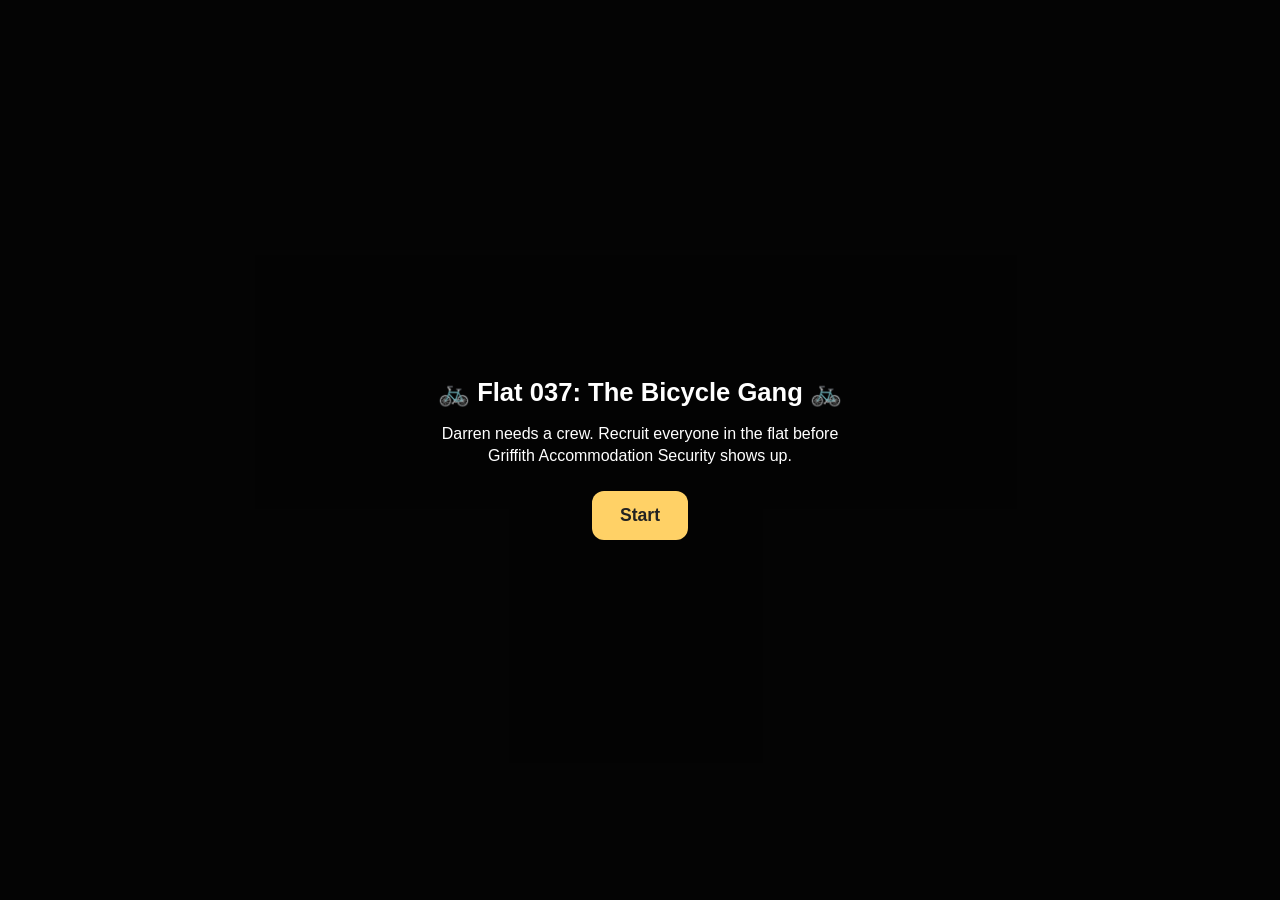
==== commit 9b3ee449: "restore working game + restyle background to match real flat photo" ====
--- a/index.html
+++ b/index.html
@@ -63,2686 +63,342 @@
   <!-- One small bar per character, filled in by ui.js's renderHappinessBars() -->
   <div id="happiness-bars" class="hidden"></div>
 
- 
-  <svg id="kitchen-svg" viewBox="0 0 1600 1000"
-     xmlns="http://www.w3.org/2000/svg">
-
-  <defs>
-
-    <!-- =========================================================
-         REFERENCE PHOTO PALETTE
-         ========================================================= -->
-
-    <!-- Warm white upper wall -->
-    <linearGradient id="wallWhite" x1="0" y1="0" x2="0" y2="1">
-      <stop offset="0%" stop-color="#f7f7f4"/>
-      <stop offset="100%" stop-color="#eeeeeb"/>
-    </linearGradient>
-
-    <!-- Blue/grey painted wall -->
-    <linearGradient id="blueWall" x1="0" y1="0" x2="0" y2="1">
-      <stop offset="0%" stop-color="#dce3e6"/>
-      <stop offset="100%" stop-color="#cbd5da"/>
-    </linearGradient>
-
-    <!-- Warm wooden floor -->
-    <linearGradient id="floorWood" x1="0" y1="0" x2="0" y2="1">
-      <stop offset="0%" stop-color="#d6b68d"/>
-      <stop offset="100%" stop-color="#b99066"/>
-    </linearGradient>
-
-    <!-- White kitchen cabinetry -->
-    <linearGradient id="cabinetWhite" x1="0" y1="0" x2="0" y2="1">
-      <stop offset="0%" stop-color="#f7f6f1"/>
-      <stop offset="100%" stop-color="#dddcd6"/>
-    </linearGradient>
-
-    <!-- Dark countertop -->
-    <linearGradient id="counterBlack" x1="0" y1="0" x2="0" y2="1">
-      <stop offset="0%" stop-color="#48494a"/>
-      <stop offset="100%" stop-color="#292a2b"/>
-    </linearGradient>
-
-    <!-- Fridge -->
-    <linearGradient id="fridgeWhite" x1="0" y1="0" x2="0" y2="1">
-      <stop offset="0%" stop-color="#f1f2ef"/>
-      <stop offset="100%" stop-color="#d2d4d1"/>
-    </linearGradient>
-
-    <!-- Window -->
-    <linearGradient id="windowSky" x1="0" y1="0" x2="0" y2="1">
-      <stop offset="0%" stop-color="#f4fafb"/>
-      <stop offset="100%" stop-color="#cbdfe5"/>
-    </linearGradient>
-
-    <!-- Sofa -->
-    <linearGradient id="sofaBlue" x1="0" y1="0" x2="0" y2="1">
-      <stop offset="0%" stop-color="#aebcc7"/>
-      <stop offset="100%" stop-color="#82929e"/>
-    </linearGradient>
-
-    <filter id="roomShadow"
-            x="-30%" y="-30%"
-            width="160%" height="160%">
-      <feGaussianBlur stdDeviation="8"/>
-    </filter>
-
-    <!-- Window clipping -->
-    <clipPath id="referenceWindowClip">
-      <rect x="1215" y="125" width="275" height="255"/>
-    </clipPath>
-
-  </defs>
-
-
-  <!-- =========================================================
-       ROOM BACKGROUND
-       ========================================================= -->
-
-  <!-- Entire room -->
-  <rect x="0" y="0"
-        width="1600"
-        height="1000"
-        fill="#eeeeeb"/>
-
-  <!-- Upper white wall -->
-  <rect x="0" y="0"
-        width="1600"
-        height="185"
-        fill="url(#wallWhite)"/>
-
-  <!-- Blue-grey middle wall exactly like reference -->
-  <rect x="0" y="185"
-        width="1600"
-        height="370"
-        fill="url(#blueWall)"/>
-
-  <!-- Lower pale wall -->
-  <rect x="0" y="555"
-        width="1600"
-        height="145"
-        fill="#e9eceb"/>
-
-
-  <!-- =========================================================
-       FLOOR
-       ========================================================= -->
-
-  <rect x="0" y="700"
-        width="1600"
-        height="300"
-        fill="url(#floorWood)"/>
-
-  <!-- Subtle wooden floor boards -->
-  <g stroke="#987654"
-     stroke-width="2"
-     opacity=".28">
-
-    <line x1="0" y1="755"
-          x2="1600" y2="755"/>
-
-    <line x1="0" y1="815"
-          x2="1600" y2="815"/>
-
-    <line x1="0" y1="875"
-          x2="1600" y2="875"/>
-
-    <line x1="0" y1="935"
-          x2="1600" y2="935"/>
-
-    <line x1="0" y1="995"
-          x2="1600" y2="995"/>
-
-  </g>
-
-
-  <!-- =========================================================
-       LEFT KITCHEN
-       This is deliberately positioned on the LEFT,
-       matching the reference photograph.
-       ========================================================= -->
-
-  <g id="reference-kitchen">
-
-
-    <!-- ---------------------------------------------------------
-         TALL LEFT CABINET
-         --------------------------------------------------------- -->
-
-    <rect x="0" y="0"
-          width="125"
-          height="700"
-          fill="url(#cabinetWhite)"
-          stroke="#b8b7b2"
-          stroke-width="3"/>
-
-    <!-- Tall cabinet divisions -->
-    <line x1="0" y1="285"
-          x2="125" y2="285"
-          stroke="#b9b8b3"
-          stroke-width="3"/>
-
-    <line x1="0" y1="510"
-          x2="125" y2="510"
-          stroke="#b9b8b3"
-          stroke-width="3"/>
-
-    <!-- Cabinet handles -->
-    <rect x="90" y="375"
-          width="9"
-          height="65"
-          rx="4"
-          fill="#858581"/>
-
-    <rect x="90" y="555"
-          width="9"
-          height="65"
-          rx="4"
-          fill="#858581"/>
-
-
-    <!-- ---------------------------------------------------------
-         MAIN UPPER KITCHEN CABINETS
-         --------------------------------------------------------- -->
-
-    <g id="upper-cabinets">
-
-      <!-- Large upper cabinet block -->
-      <rect x="125" y="0"
-            width="460"
-            height="275"
-            fill="url(#cabinetWhite)"
-            stroke="#b8b7b2"
-            stroke-width="3"/>
-
-      <!-- Cabinet doors -->
-      <line x1="285" y1="0"
-            x2="285" y2="275"
-            stroke="#b7b6b1"
-            stroke-width="3"/>
-
-      <line x1="440" y1="0"
-            x2="440" y2="275"
-            stroke="#b7b6b1"
-            stroke-width="3"/>
-
-      <!-- Handles -->
-      <rect x="255" y="145"
-            width="45"
-            height="5"
-            rx="2"
-            fill="#8b8b87"/>
-
-      <rect x="410" y="145"
-            width="45"
-            height="5"
-            rx="2"
-            fill="#8b8b87"/>
-
-    </g>
-
-
-    <!-- ---------------------------------------------------------
-         RANGE HOOD
-         --------------------------------------------------------- -->
-
-    <g id="extractor-hood">
-
-      <!-- Hood chimney -->
-      <rect x="205" y="170"
-            width="120"
-            height="75"
-            fill="#c7c8c6"
-            stroke="#969794"
-            stroke-width="3"/>
-
-      <!-- Hood body -->
-      <path d="
-        M175 240
-        L355 240
-        L330 292
-        L200 292
-        Z"
-        fill="#b8bab8"
-        stroke="#8e908e"
-        stroke-width="3"/>
-
-      <!-- Vent -->
-      <rect x="200" y="273"
-            width="130"
-            height="15"
-            rx="3"
-            fill="#777976"/>
-
-    </g>
-
-
-    <!-- ---------------------------------------------------------
-         SUBWAY TILE BACKSPLASH
-         --------------------------------------------------------- -->
-
-    <rect x="125" y="275"
-          width="460"
-          height="210"
-          fill="#e7e8e5"/>
-
-    <!-- Horizontal grout -->
-    <g stroke="#b8bab7"
-       stroke-width="2">
-
-      <line x1="125" y1="325"
-            x2="585" y2="325"/>
-
-      <line x1="125" y1="375"
-            x2="585" y2="375"/>
-
-      <line x1="125" y1="425"
-            x2="585" y2="425"/>
-
-      <line x1="125" y1="475"
-            x2="585" y2="475"/>
-
-    </g>
-
-    <!-- Vertical grout -->
-    <g stroke="#b8bab7"
-       stroke-width="2">
-
-      <line x1="200" y1="275"
-            x2="200" y2="325"/>
-
-      <line x1="355" y1="275"
-            x2="355" y2="325"/>
-
-      <line x1="510" y1="275"
-            x2="510" y2="325"/>
-
-      <line x1="125" y1="325"
-            x2="125" y2="375"/>
-
-      <line x1="280" y1="325"
-            x2="280" y2="375"/>
-
-      <line x1="435" y1="325"
-            x2="435" y2="375"/>
-
-      <line x1="585" y1="325"
-            x2="585" y2="375"/>
-
-      <line x1="200" y1="375"
-            x2="200" y2="425"/>
-
-      <line x1="355" y1="375"
-            x2="355" y2="425"/>
-
-      <line x1="510" y1="375"
-            x2="510" y2="425"/>
-
-      <line x1="125" y1="425"
-            x2="125" y2="475"/>
-
-      <line x1="280" y1="425"
-            x2="280" y2="475"/>
-
-      <line x1="435" y1="425"
-            x2="435" y2="475"/>
-
-      <line x1="585" y1="425"
-            x2="585" y2="475"/>
-
-    </g>
-
-
-    <!-- ---------------------------------------------------------
-         DARK COUNTERTOP
-         --------------------------------------------------------- -->
-
-    <rect x="0" y="480"
-          width="600"
-          height="42"
-          fill="url(#counterBlack)"/>
-
-    <rect x="0" y="518"
-          width="600"
-          height="12"
-          fill="#202123"/>
-
-
-    <!-- ---------------------------------------------------------
-         HOB / PAN
-         --------------------------------------------------------- -->
-
-    <ellipse cx="90" cy="478"
-             rx="58"
-             ry="15"
-             fill="#17181a"/>
-
-    <ellipse cx="90" cy="472"
-             rx="45"
-             ry="10"
-             fill="#303134"/>
-
-    <!-- Pan handle -->
-    <path d="
-      M130 470
-      L205 455"
-      stroke="#252629"
-      stroke-width="13"
-      stroke-linecap="round"/>
-
-
-    <!-- ---------------------------------------------------------
-         MICROWAVE
-         --------------------------------------------------------- -->
-
-    <g id="microwave">
-
-      <rect x="355" y="370"
-            width="170"
-            height="110"
-            rx="5"
-            fill="#d9d9d5"
-            stroke="#aaa9a4"
-            stroke-width="4"/>
-
-      <!-- Microwave door -->
-      <rect x="370" y="385"
-            width="105"
-            height="78"
-            fill="#27282a"/>
-
-      <rect x="378" y="393"
-            width="89"
-            height="62"
-            fill="#111214"/>
-
-      <!-- Control panel -->
-      <rect x="487" y="385"
-            width="25"
-            height="30"
-            rx="3"
-            fill="#c2c3bf"/>
-
-      <rect x="487" y="423"
-            width="25"
-            height="30"
-            rx="3"
-            fill="#c2c3bf"/>
-
-    </g>
-
-
-    <!-- ---------------------------------------------------------
-         SMALL FOOD / JARS ABOVE MICROWAVE
-         --------------------------------------------------------- -->
-
-    <g id="counter-jars">
-
-      <rect x="365" y="332"
-            width="27"
-            height="38"
-            rx="4"
-            fill="#d5d1b8"/>
-
-      <rect x="400" y="330"
-            width="27"
-            height="40"
-            rx="4"
-            fill="#8d9d83"/>
-
-      <rect x="435" y="329"
-            width="27"
-            height="41"
-            rx="4"
-            fill="#c68b4f"/>
-
-      <rect x="470" y="331"
-            width="27"
-            height="39"
-            rx="4"
-            fill="#b55d45"/>
-
-    </g>
-
-
-    <!-- ---------------------------------------------------------
-         LOWER CABINETS
-         --------------------------------------------------------- -->
-
-    <g id="lower-cabinets">
-
-      <rect x="0" y="530"
-            width="600"
-            height="300"
-            fill="url(#cabinetWhite)"
-            stroke="#b5b4af"
-            stroke-width="3"/>
-
-      <!-- cabinet divisions -->
-      <line x1="125" y1="530"
-            x2="125" y2="830"
-            stroke="#b5b4af"
-            stroke-width="3"/>
-
-      <line x1="390" y1="530"
-            x2="390" y2="830"
-            stroke="#b5b4af"
-            stroke-width="3"/>
-
-      <!-- handles -->
-      <rect x="40" y="665"
-            width="48"
-            height="6"
-            rx="3"
-            fill="#898985"/>
-
-      <rect x="165" y="665"
-            width="48"
-            height="6"
-            rx="3"
-            fill="#898985"/>
-
-      <rect x="430" y="665"
-            width="48"
-            height="6"
-            rx="3"
-            fill="#898985"/>
-
-    </g>
-
-
-    <!-- =========================================================
-         OVEN
-         KEEPING id/classes FOR YOUR GAME
-         ========================================================= -->
-
-    <g id="spot-oven"
-       class="hotspot"
-       data-spot="oven">
-
-      <rect class="hit"
-            x="145" y="530"
-            width="230"
-            height="295"
-            fill="#fff"
-            opacity="0"/>
-
-      <!-- oven body -->
-      <rect x="145" y="530"
-            width="230"
-            height="295"
-            fill="#292a2b"
-            stroke="#171819"
-            stroke-width="4"/>
-
-      <!-- oven glass -->
-      <rect x="160" y="555"
-            width="200"
-            height="120"
-            rx="4"
-            fill="#171819"/>
-
-      <rect x="170" y="565"
-            width="180"
-            height="100"
-            fill="#343638"/>
-
-      <!-- oven controls -->
-      <circle cx="190" cy="710"
-              r="13"
-              fill="#858685"/>
-
-      <circle cx="235" cy="710"
-              r="13"
-              fill="#858685"/>
-
-      <circle cx="280" cy="710"
-              r="13"
-              fill="#858685"/>
-
-      <circle cx="325" cy="710"
-              r="13"
-              fill="#858685"/>
-
-      <!-- oven lower panel -->
-      <rect x="160" y="750"
-            width="200"
-            height="58"
-            fill="#202123"/>
-
-      <!-- preserve game glow -->
-      <rect class="glow"
-            x="145" y="530"
-            width="230"
-            height="295"
-            rx="5"/>
-
-    </g>
-
-
-    <!-- =========================================================
-         FRIDGE
-         ========================================================= -->
-
-    <g id="spot-fridge"
-       class="hotspot"
-       data-spot="fridge">
-
-      <rect class="hit"
-            x="390" y="525"
-            width="190"
-            height="305"
-            fill="#fff"
-            opacity="0"/>
-
-      <rect x="390" y="525"
-            width="190"
-            height="305"
-            fill="url(#fridgeWhite)"
-            stroke="#b5b6b3"
-            stroke-width="4"/>
-
-      <!-- freezer divide -->
-      <line x1="390" y1="635"
-            x2="580" y2="635"
-            stroke="#b6b8b5"
-            stroke-width="3"/>
-
-      <!-- handles -->
-      <rect x="548" y="550"
-            width="10"
-            height="70"
-            rx="5"
-            fill="#969895"/>
-
-      <rect x="548" y="660"
-            width="10"
-            height="115"
-            rx="5"
-            fill="#969895"/>
-
-      <!-- subtle label -->
-      <text x="485"
-            y="605"
-            font-family="Arial, sans-serif"
-            font-size="14"
-            fill="#9c9d99"
-            text-anchor="middle"
-            letter-spacing="2">
-        NORDMENOK
-      </text>
-
-      <!-- preserve game glow -->
-      <rect class="glow"
-            x="390" y="525"
-            width="190"
-            height="305"
-            rx="5"/>
-
-    </g>
-
-  </g>
-
-
-  <!-- =========================================================
-       REFERENCE WINDOW — RIGHT SIDE
-       ========================================================= -->
-
-  <g id="spot-window"
-     class="hotspot"
-     data-spot="window">
-
-    <!-- window wall recess -->
-    <rect x="1180" y="70"
-          width="350"
-          height="370"
-          fill="#e9e9e4"/>
-
-    <!-- outer frame -->
-    <rect x="1200" y="105"
-          width="305"
-          height="305"
-          fill="#b38a61"/>
-
-    <!-- glass -->
-    <rect x="1215" y="125"
-          width="275"
-          height="255"
-          fill="url(#windowSky)"/>
-
-    <g clip-path="url(#referenceWindowClip)">
-
-      <!-- bright outdoor light -->
-      <rect x="1215" y="125"
-            width="275"
-            height="255"
-            fill="#edf7f8"/>
-
-      <!-- subtle outside shapes -->
-      <path d="
-        M1215 310
-        C1270 280 1310 295 1350 315
-        C1390 335 1435 300 1490 280
-        L1490 380
-        L1215 380 Z"
-        fill="#c7dce0"
-        opacity=".65"/>
-
-    </g>
-
-    <!-- window cross frame -->
-    <line x1="1352"
-          y1="125"
-          x2="1352"
-          y2="380"
-          stroke="#a98058"
-          stroke-width="7"/>
-
-    <line x1="1215"
-          y1="250"
-          x2="1490"
-          y2="250"
-          stroke="#a98058"
-          stroke-width="7"/>
-
-    <!-- sill -->
-    <rect x="1185" y="380"
-          width="335"
-          height="28"
-          fill="#e2dfd7"/>
-
-    <rect x="1185" y="405"
-          width="335"
-          height="18"
-          fill="#cfcac0"/>
-
-    <!-- interaction -->
-    <rect class="hit"
-          x="1180" y="70"
-          width="350"
-          height="370"
-          fill="#fff"
-          opacity="0"/>
-
-    <rect class="glow"
-          x="1180" y="70"
-          width="350"
-          height="370"
-          rx="5"/>
-
-  </g>
-
-    <!-- =========================================================
-       RIGHT-SIDE LIVING ROOM
-       BLUE-GREY SECTIONAL SOFA
-       ========================================================= -->
-
-  <g id="living-room">
-
-
-    <!-- ---------------------------------------------------------
-         SOFA FLOOR SHADOW
-         --------------------------------------------------------- -->
-
-    <ellipse cx="1115"
-             cy="720"
-             rx="410"
-             ry="72"
-             fill="#66717a"
-             opacity=".18"
-             filter="url(#roomShadow)"/>
-
-
-    <!-- ---------------------------------------------------------
-         MAIN SOFA BASE
-         --------------------------------------------------------- -->
-
-    <path d="
-      M825 505
-      Q825 465 865 445
-      L1180 445
-      Q1225 445 1250 475
-      L1450 475
-      Q1495 475 1515 515
-      L1515 700
-      L1435 700
-      L1435 735
-      L870 735
-      L870 700
-      L810 700
-      L810 545
-      Q810 520 825 505
-      Z"
-      fill="url(#sofaBlue)"
-      stroke="#778691"
-      stroke-width="5"/>
-
-
-    <!-- ---------------------------------------------------------
-         LEFT / MAIN BACKREST
-         --------------------------------------------------------- -->
-
-    <path d="
-      M835 505
-      Q835 465 875 450
-      L1010 450
-      L1010 615
-      L835 615
-      Z"
-      fill="#9eacb7"
-      stroke="#75838e"
-      stroke-width="4"/>
-
-
-    <!-- ---------------------------------------------------------
-         CENTER BACKREST
-         --------------------------------------------------------- -->
-
-    <path d="
-      M1005 450
-      L1165 450
-      Q1190 455 1200 485
-      L1200 615
-      L1005 615
-      Z"
-      fill="#a5b3bd"
-      stroke="#788791"
-      stroke-width="4"/>
-
-
-    <!-- ---------------------------------------------------------
-         RIGHT BACKREST
-         --------------------------------------------------------- -->
-
-    <path d="
-      M1195 475
-      L1355 475
-      Q1380 475 1400 505
-      L1400 625
-      L1195 625
-      Z"
-      fill="#a1afb9"
-      stroke="#778691"
-      stroke-width="4"/>
-
-
-    <!-- ---------------------------------------------------------
-         SEAT CUSHIONS
-         --------------------------------------------------------- -->
-
-    <g id="sofa-seat-cushions">
-
-      <!-- left seat -->
-      <path d="
-        M845 590
-        Q850 570 875 565
-        L1005 565
-        Q1020 570 1025 595
-        L1025 690
-        L845 690
-        Z"
-        fill="#8f9da8"
-        stroke="#74828d"
-        stroke-width="3"/>
-
-      <!-- center seat -->
-      <path d="
-        M1020 590
-        Q1025 570 1050 565
-        L1175 565
-        Q1195 570 1200 595
-        L1200 690
-        L1020 690
-        Z"
-        fill="#929faa"
-        stroke="#74828d"
-        stroke-width="3"/>
-
-      <!-- right seat -->
-      <path d="
-        M1195 595
-        Q1200 575 1225 570
-        L1370 570
-        Q1390 575 1400 600
-        L1400 690
-        L1195 690
-        Z"
-        fill="#8e9ca7"
-        stroke="#73818c"
-        stroke-width="3"/>
-
-    </g>
-
-
-    <!-- ---------------------------------------------------------
-         SOFA SEAT SEAMS
-         --------------------------------------------------------- -->
-
-    <g fill="none"
-       stroke="#6f7d87"
-       stroke-width="3"
-       opacity=".75">
-
-      <line x1="1025"
-            y1="600"
-            x2="1025"
-            y2="680"/>
-
-      <line x1="1200"
-            y1="600"
-            x2="1200"
-            y2="680"/>
-
-      <line x1="845"
-            y1="690"
-            x2="1400"
-            y2="690"/>
-
-    </g>
-
-
-    <!-- ---------------------------------------------------------
-         RIGHT-HAND LOUNGE / CHAISE
-         --------------------------------------------------------- -->
-
-    <path d="
-      M1370 565
-      L1510 565
-      Q1540 565 1550 595
-      L1550 760
-      L1370 760
-      Z"
-      fill="url(#sofaBlue)"
-      stroke="#778691"
-      stroke-width="5"/>
-
-
-    <!-- chaise top cushion -->
-    <path d="
-      M1370 570
-      Q1380 550 1405 548
-      L1515 548
-      Q1535 555 1540 580
-      L1540 690
-      L1370 690
-      Z"
-      fill="#929faa"
-      stroke="#74828d"
-      stroke-width="3"/>
-
-
-    <!-- chaise front -->
-    <path d="
-      M1370 690
-      L1540 690
-      L1540 760
-      L1370 760
-      Z"
-      fill="#7f8e99"
-      stroke="#6f7d87"
-      stroke-width="3"/>
-
-
-    <!-- ---------------------------------------------------------
-         SOFA ARMREST — LEFT
-         --------------------------------------------------------- -->
-
-    <path d="
-      M805 525
-      Q810 490 845 480
-      L875 480
-      L875 690
-      L805 690
-      Z"
-      fill="#8998a3"
-      stroke="#6f7d88"
-      stroke-width="5"/>
-
-
-    <!-- ---------------------------------------------------------
-         SOFA ARMREST — RIGHT
-         --------------------------------------------------------- -->
-
-    <path d="
-      M1400 500
-      Q1440 485 1475 510
-      L1475 690
-      L1400 690
-      Z"
-      fill="#8998a3"
-      stroke="#6f7d88"
-      stroke-width="5"/>
-
-
-    <!-- =========================================================
-         BACK CUSHIONS
-         ========================================================= -->
-
-    <g id="sofa-back-cushions">
-
-
-      <!-- cushion 1 -->
-      <rect x="850"
-            y="465"
-            width="145"
-            height="125"
-            rx="22"
-            fill="#aebbc4"
-            stroke="#84919b"
-            stroke-width="3"
-            transform="rotate(-1 922 527)"/>
-
-
-      <!-- cushion 2 -->
-      <rect x="1000"
-            y="465"
-            width="150"
-            height="130"
-            rx="22"
-            fill="#aebbc4"
-            stroke="#84919b"
-            stroke-width="3"
-            transform="rotate(1 1075 530)"/>
-
-
-      <!-- cushion 3 -->
-      <rect x="1150"
-            y="475"
-            width="150"
-            height="130"
-            rx="22"
-            fill="#aab8c1"
-            stroke="#808e98"
-            stroke-width="3"
-            transform="rotate(-1 1225 540)"/>
-
-
-      <!-- cushion 4 -->
-      <rect x="1300"
-            y="490"
-            width="145"
-            height="125"
-            rx="22"
-            fill="#aab8c1"
-            stroke="#808e98"
-            stroke-width="3"
-            transform="rotate(2 1372 552)"/>
-
-    </g>
-
-
-    <!-- ---------------------------------------------------------
-         CUSHION FABRIC DETAILS
-         --------------------------------------------------------- -->
-
-    <g fill="none"
-       stroke="#91a0aa"
-       stroke-width="2"
-       opacity=".65">
-
-      <path d="
-        M870 485
-        Q925 475 975 488"/>
-
-      <path d="
-        M1020 485
-        Q1075 475 1130 490"/>
-
-      <path d="
-        M1170 495
-        Q1225 485 1280 500"/>
-
-      <path d="
-        M1320 510
-        Q1375 500 1425 515"/>
-
-    </g>
-
-
-    <!-- =========================================================
-         YELLOW THROW PILLOW
-         Seen near the window in the reference.
-         ========================================================= -->
-
-    <g id="yellow-pillow"
-       transform="rotate(8 1300 480)">
-
-      <rect x="1250"
-            y="445"
-            width="100"
-            height="75"
-            rx="14"
-            fill="#d7c98c"
-            stroke="#b5a96f"
-            stroke-width="3"/>
-
-      <path d="
-        M1260 458
-        Q1300 445 1340 460"
-        fill="none"
-        stroke="#e4d9a7"
-        stroke-width="5"
-        opacity=".7"/>
-
-    </g>
-
-
-    <!-- =========================================================
-         LIGHT GREY / WHITE THROW
-         On the right side of the sofa.
-         ========================================================= -->
-
-    <g id="sofa-throw"
-       transform="rotate(5 1390 545)">
-
-      <path d="
-        M1335 520
-        Q1370 500 1425 520
-        Q1450 530 1465 555
-        L1435 575
-        Q1400 555 1360 565
-        Z"
-        fill="#d9d9d3"
-        stroke="#b6b7b2"
-        stroke-width="3"/>
-
-      <!-- folds -->
-      <path d="
-        M1360 525
-        Q1390 545 1430 555"
-        fill="none"
-        stroke="#b9bab5"
-        stroke-width="4"/>
-
-      <path d="
-        M1375 515
-        Q1405 540 1445 548"
-        fill="none"
-        stroke="#b9bab5"
-        stroke-width="3"/>
-
-    </g>
-
-
-    <!-- =========================================================
-         DARK GAP UNDER SOFA
-         ========================================================= -->
-
-    <path d="
-      M870 735
-      L1435 735
-      L1435 790
-      L870 790
-      Z"
-      fill="#59636b"
-      opacity=".55"/>
-
-
-    <!-- =========================================================
-         SOFA LEGS
-         ========================================================= -->
-
-    <g fill="#4d5559">
-
-      <rect x="895"
-            y="735"
-            width="18"
-            height="55"
-            rx="3"/>
-
-      <rect x="1375"
-            y="735"
-            width="18"
-            height="55"
-            rx="3"/>
-
-      <rect x="1500"
-            y="750"
-            width="16"
-            height="48"
-            rx="3"/>
-
-    </g>
-
-
-    <!-- =========================================================
-         INTERACTION AREA
-         ========================================================= -->
-
-    <rect class="hit"
-          x="800"
-          y="435"
-          width="720"
-          height="350"
-          fill="#fff"
-          opacity="0"/>
-
-  </g>
-
-    <!-- =========================================================
-       FOREGROUND DINING AREA
-       LARGE ROUND TABLE FROM REFERENCE PHOTO
-       ========================================================= -->
-
-  <g id="dining-area">
-
-
-    <!-- ---------------------------------------------------------
-         TABLE FLOOR SHADOW
-         --------------------------------------------------------- -->
-
-    <ellipse cx="835"
-             cy="875"
-             rx="515"
-             ry="105"
-             fill="#555b5d"
-             opacity=".22"
-             filter="url(#roomShadow)"/>
-
-
-    <!-- =========================================================
-         LEFT CHAIR
-         ========================================================= -->
-
-    <g id="left-chair"
-       transform="rotate(-12 270 790)">
-
-      <!-- back -->
-      <rect x="205"
-            y="665"
-            width="115"
-            height="180"
-            rx="22"
-            fill="#535d61"
-            stroke="#3f474b"
-            stroke-width="4"/>
-
-      <!-- perforations -->
-      <g fill="#30373a"
-         opacity=".75">
-
-        <ellipse cx="235" cy="700" rx="5" ry="3"/>
-        <ellipse cx="265" cy="700" rx="5" ry="3"/>
-        <ellipse cx="295" cy="700" rx="5" ry="3"/>
-
-        <ellipse cx="235" cy="725" rx="5" ry="3"/>
-        <ellipse cx="265" cy="725" rx="5" ry="3"/>
-        <ellipse cx="295" cy="725" rx="5" ry="3"/>
-
-        <ellipse cx="235" cy="750" rx="5" ry="3"/>
-        <ellipse cx="265" cy="750" rx="5" ry="3"/>
-        <ellipse cx="295" cy="750" rx="5" ry="3"/>
-
-        <ellipse cx="235" cy="775" rx="5" ry="3"/>
-        <ellipse cx="265" cy="775" rx="5" ry="3"/>
-        <ellipse cx="295" cy="775" rx="5" ry="3"/>
-
-        <ellipse cx="235" cy="800" rx="5" ry="3"/>
-        <ellipse cx="265" cy="800" rx="5" ry="3"/>
-        <ellipse cx="295" cy="800" rx="5" ry="3"/>
-
-      </g>
-
-      <!-- legs -->
-      <path d="M225 820 L205 930"
-            stroke="#42494c"
-            stroke-width="12"
-            stroke-linecap="round"/>
-
-      <path d="M300 820 L320 930"
-            stroke="#42494c"
-            stroke-width="12"
-            stroke-linecap="round"/>
-
-    </g>
-
-
-    <!-- =========================================================
-         RIGHT CHAIR
-         ========================================================= -->
-
-    <g id="right-chair"
-       transform="rotate(9 1375 750)">
-
-      <!-- chair back -->
-      <rect x="1315"
-            y="600"
-            width="125"
-            height="205"
-            rx="24"
-            fill="#505a5e"
-            stroke="#3e4649"
-            stroke-width="4"/>
-
-      <!-- perforations -->
-      <g fill="#30373a"
-         opacity=".75">
-
-        <ellipse cx="1345" cy="640" rx="5" ry="3"/>
-        <ellipse cx="1375" cy="640" rx="5" ry="3"/>
-        <ellipse cx="1405" cy="640" rx="5" ry="3"/>
-
-        <ellipse cx="1345" cy="665" rx="5" ry="3"/>
-        <ellipse cx="1375" cy="665" rx="5" ry="3"/>
-        <ellipse cx="1405" cy="665" rx="5" ry="3"/>
-
-        <ellipse cx="1345" cy="690" rx="5" ry="3"/>
-        <ellipse cx="1375" cy="690" rx="5" ry="3"/>
-        <ellipse cx="1405" cy="690" rx="5" ry="3"/>
-
-        <ellipse cx="1345" cy="715" rx="5" ry="3"/>
-        <ellipse cx="1375" cy="715" rx="5" ry="3"/>
-        <ellipse cx="1405" cy="715" rx="5" ry="3"/>
-
-        <ellipse cx="1345" cy="740" rx="5" ry="3"/>
-        <ellipse cx="1375" cy="740" rx="5" ry="3"/>
-        <ellipse cx="1405" cy="740" rx="5" ry="3"/>
-
-        <ellipse cx="1345" cy="765" rx="5" ry="3"/>
-        <ellipse cx="1375" cy="765" rx="5" ry="3"/>
-        <ellipse cx="1405" cy="765" rx="5" ry="3"/>
-
-      </g>
-
-      <!-- legs -->
-      <path d="M1335 785 L1310 925"
-            stroke="#42494c"
-            stroke-width="12"
-            stroke-linecap="round"/>
-
-      <path d="M1415 785 L1440 925"
-            stroke="#42494c"
-            stroke-width="12"
-            stroke-linecap="round"/>
-
-    </g>
-
-
-    <!-- =========================================================
-         ROUND TABLE
-         The table is deliberately large and low in the frame,
-         matching the reference photograph.
-         ========================================================= -->
-
-    <g id="spot-table"
-       class="hotspot"
-       data-spot="table">
-
-      <!-- invisible interaction area -->
-      <ellipse class="hit"
-               cx="800"
-               cy="825"
-               rx="505"
-               ry="155"
-               fill="#fff"
-               opacity="0"/>
-
-
-      <!-- table top -->
-      <ellipse cx="800"
-               cy="815"
-               rx="505"
-               ry="145"
-               fill="#c7c9c7"
-               stroke="#8d9190"
-               stroke-width="7"/>
-
-
-      <!-- subtle tabletop inner edge -->
-      <ellipse cx="800"
-               cy="815"
-               rx="488"
-               ry="130"
-               fill="none"
-               stroke="#b0b3b1"
-               stroke-width="3"/>
-
-
-      <!-- tabletop highlight -->
-      <ellipse cx="780"
-               cy="785"
-               rx="390"
-               ry="82"
-               fill="#e0e1de"
-               opacity=".30"/>
-
-
-      <!-- =====================================================
-           TABLE EDGE
-           ===================================================== -->
-
-      <path d="
-        M295 815
-        Q300 925 800 955
-        Q1300 925 1305 815
-        Q1280 925 800 950
-        Q320 925 295 815
-        Z"
-        fill="#9b9e9c"
-        opacity=".9"/>
-
-
-      <!-- table front rim -->
-      <path d="
-        M300 820
-        Q355 915 800 945
-        Q1245 915 1300 820"
-        fill="none"
-        stroke="#777b79"
-        stroke-width="10"
-        opacity=".75"/>
-
-
-      <!-- =====================================================
-           TABLE PEDESTAL
-           ===================================================== -->
-
-      <path d="
-        M745 905
-        L855 905
-        L890 990
-        L710 990
-        Z"
-        fill="#858987"
-        stroke="#686c6a"
-        stroke-width="5"/>
-
-      <ellipse cx="800"
-               cy="990"
-               rx="125"
-               ry="22"
-               fill="#666a68"/>
-
-
-      <!-- =====================================================
-           TABLE OBJECTS
-           ===================================================== -->
-
-
-      <!-- -----------------------------------------------------
-           GREEN BOTTLE — LEFT FOREGROUND
-           ----------------------------------------------------- -->
-
-      <g id="green-bottle"
-         transform="rotate(-2 430 725)">
-
-        <path d="
-          M410 770
-          L410 680
-          Q410 665 420 655
-          L425 610
-          L445 610
-          L450 655
-          Q460 665 460 680
-          L460 770
-          Z"
-          fill="#39784b"
-          stroke="#285936"
-          stroke-width="4"/>
-
-        <!-- neck -->
-        <rect x="425"
-              y="600"
-              width="20"
-              height="30"
-              rx="5"
-              fill="#39784b"/>
-
-        <!-- cap -->
-        <rect x="424"
-              y="592"
-              width="22"
-              height="10"
-              rx="2"
-              fill="#b0a886"/>
-
-        <!-- label -->
-        <path d="
-          M413 690
-          L457 690
-          L457 735
-          L413 735
-          Z"
-          fill="#d2d1bd"/>
-
-        <text x="435"
-              y="716"
-              text-anchor="middle"
-              font-family="Arial, sans-serif"
-              font-size="12"
-              font-weight="bold"
-              fill="#4c5b49">
-          LAGER
-        </text>
-
-      </g>
-
-
-      <!-- -----------------------------------------------------
-           WINE GLASS — LEFT
-           ----------------------------------------------------- -->
-
-      <g id="wine-glass"
-         transform="translate(510 690)">
-
-        <path d="
-          M0 0
-          L75 0
-          L63 70
-          Q38 88 12 70
-          Z"
-          fill="#bfc9c7"
-          opacity=".65"
-          stroke="#737d7c"
-          stroke-width="3"/>
-
-        <!-- liquid -->
-        <path d="
-          M7 42
-          L68 42
-          L63 68
-          Q38 83 13 68
-          Z"
-          fill="#c7a85c"
-          opacity=".65"/>
-
-        <!-- stem -->
-        <rect x="35"
-              y="73"
-              width="6"
-              height="65"
-              fill="#737d7c"/>
-
-        <!-- base -->
-        <ellipse cx="38"
-                 cy="140"
-                 rx="42"
-                 ry="9"
-                 fill="#8b9492"
-                 opacity=".75"/>
-
-      </g>
-
-
-      <!-- -----------------------------------------------------
-           PINK DRINK GLASS
-           ----------------------------------------------------- -->
-
-      <g id="pink-drink"
-         transform="rotate(-3 610 730)">
-
-        <path d="
-          M565 670
-          L650 670
-          L638 790
-          Q608 805 577 790
-          Z"
-          fill="#d4d6d1"
-          opacity=".65"
-          stroke="#858987"
-          stroke-width="3"/>
-
-        <!-- pink liquid -->
-        <path d="
-          M570 715
-          L645 715
-          L638 785
-          Q608 798 578 785
-          Z"
-          fill="#d58e91"
-          opacity=".78"/>
-
-        <!-- ice -->
-        <g fill="#f0eeee"
-           opacity=".65">
-
-          <rect x="582" y="730"
-                width="15" height="12"
-                transform="rotate(12 589 736)"/>
-
-          <rect x="610" y="720"
-                width="17" height="13"
-                transform="rotate(-10 618 726)"/>
-
-          <rect x="625" y="748"
-                width="14" height="12"
-                transform="rotate(15 632 754)"/>
-
-        </g>
-
-      </g>
-
-
-      <!-- -----------------------------------------------------
-           LARGE CLEAR BOTTLE — CENTER
-           ----------------------------------------------------- -->
-
-      <g id="clear-bottle"
-         transform="rotate(4 790 650)">
-
-        <path d="
-          M750 750
-          L750 600
-          Q750 580 765 570
-          L770 510
-          L805 510
-          L810 570
-          Q825 580 825 600
-          L825 750
-          Z"
-          fill="#d7ddd9"
-          opacity=".58"
-          stroke="#858b88"
-          stroke-width="4"/>
-
-        <!-- bottle neck -->
-        <rect x="770"
-              y="490"
-              width="35"
-              height="85"
-              rx="6"
-              fill="#cdd4d0"
-              opacity=".65"/>
-
-        <!-- cap -->
-        <rect x="768"
-              y="482"
-              width="39"
-              height="12"
-              rx="3"
-              fill="#8d918e"/>
-
-        <!-- liquid -->
-        <path d="
-          M755 665
-          L820 665
-          L820 745
-          L755 745
-          Z"
-          fill="#b8aa7b"
-          opacity=".45"/>
-
-        <!-- label -->
-        <rect x="760"
-              y="625"
-              width="55"
-              height="65"
-              rx="3"
-              fill="#eeeeea"
-              opacity=".9"/>
-
-        <text x="787"
-              y="652"
-              text-anchor="middle"
-              font-family="Arial, sans-serif"
-              font-size="10"
-              font-weight="bold"
-              fill="#565955">
-          VODKA
-        </text>
-
-        <line x1="770"
-              y1="662"
-              x2="805"
-              y2="662"
-              stroke="#777a76"
-              stroke-width="2"/>
-
-      </g>
-
-
-      <!-- -----------------------------------------------------
-           DARK BOTTLE — CENTER/RIGHT
-           ----------------------------------------------------- -->
-
-      <g id="dark-bottle"
-         transform="rotate(2 875 665)">
-
-        <path d="
-          M845 760
-          L845 615
-          Q845 595 857 585
-          L862 525
-          L890 525
-          L895 585
-          Q907 595 907 615
-          L907 760
-          Z"
-          fill="#505f58"
-          stroke="#39453f"
-          stroke-width="4"/>
-
-        <rect x="862"
-              y="505"
-              width="28"
-              height="30"
-              rx="5"
-              fill="#4e5b55"/>
-
-        <rect x="860"
-              y="498"
-              width="32"
-              height="9"
-              rx="2"
-              fill="#242927"/>
-
-        <!-- label -->
-        <rect x="852"
-              y="650"
-              width="48"
-              height="65"
-              rx="3"
-              fill="#ddd8bd"/>
-
-        <text x="876"
-              y="678"
-              text-anchor="middle"
-              font-family="Arial, sans-serif"
-              font-size="9"
-              font-weight="bold"
-              fill="#4d5049">
-          DRINK
-        </text>
-
-      </g>
-
-
-      <!-- -----------------------------------------------------
-           CLEAR TUMBLER
-           ----------------------------------------------------- -->
-
-      <g id="tumbler"
-         transform="translate(700 755)">
-
-        <path d="
-          M0 0
-          L65 0
-          L58 75
-          Q32 88 7 75
-          Z"
-          fill="#dce2df"
-          opacity=".65"
-          stroke="#818986"
-          stroke-width="3"/>
-
-        <ellipse cx="32"
-                 cy="0"
-                 rx="32"
-                 ry="7"
-                 fill="#eef1ef"
-                 opacity=".75"/>
-
-        <!-- liquid -->
-        <path d="
-          M5 38
-          L61 38
-          L57 73
-          Q32 84 8 73
-          Z"
-          fill="#d7bd74"
-          opacity=".58"/>
-
-      </g>
-
-
-      <!-- -----------------------------------------------------
-           WHITE CERAMIC MUG
-           ----------------------------------------------------- -->
-
-      <g id="coffee-mug"
-         transform="translate(870 790)">
-
-        <path d="
-          M0 0
-          L80 0
-          L72 72
-          Q40 88 8 72
-          Z"
-          fill="#e6e5df"
-          stroke="#a5a5a0"
-          stroke-width="3"/>
-
-        <!-- handle -->
-        <path d="
-          M72 15
-          Q110 12 103 42
-          Q98 62 74 55"
-          fill="none"
-          stroke="#a5a5a0"
-          stroke-width="12"/>
-
-        <!-- floral decoration -->
-        <g transform="translate(22 25)">
-
-          <circle cx="15"
-                  cy="12"
-                  r="8"
-                  fill="#a56c4d"/>
-
-          <ellipse cx="5"
-                   cy="8"
-                   rx="6"
-                   ry="10"
-                   fill="#7c9b72"/>
-
-          <ellipse cx="23"
-                   cy="3"
-                   rx="6"
-                   ry="10"
-                   fill="#7c9b72"/>
-
-          <ellipse cx="26"
-                   cy="20"
-                   rx="6"
-                   ry="10"
-                   fill="#7c9b72"/>
-
-        </g>
-
-      </g>
-
-
-      <!-- -----------------------------------------------------
-           PLATE OF FOOD — RIGHT
-           ----------------------------------------------------- -->
-
-      <g id="food-plate"
-         transform="rotate(-3 1030 750)">
-
-        <!-- plate -->
-        <ellipse cx="1030"
-                 cy="770"
-                 rx="130"
-                 ry="48"
-                 fill="#eeeeea"
-                 stroke="#b7b7b2"
-                 stroke-width="4"/>
-
-        <ellipse cx="1030"
-                 cy="765"
-                 rx="105"
-                 ry="34"
-                 fill="#d6d4cc"/>
-
-
-        <!-- food -->
-        <path d="
-          M950 755
-          Q980 725 1010 745
-          Q1040 720 1070 748
-          Q1100 730 1120 760
-          L1110 785
-          L960 785
-          Z"
-          fill="#c98e50"/>
-
-        <!-- darker food -->
-        <path d="
-          M970 752
-          Q1000 735 1020 755
-          Q1040 735 1060 755
-          L1050 778
-          L980 778
-          Z"
-          fill="#8d603e"/>
-
-      </g>
-
-
-      <!-- -----------------------------------------------------
-           ORANGE SNACK BAG
-           ----------------------------------------------------- -->
-
-      <g id="snack-bag"
-         transform="rotate(8 1120 675)">
-
-        <path d="
-          M1040 625
-          Q1120 605 1190 630
-          L1170 720
-          Q1110 735 1050 710
-          Z"
-          fill="#b86d31"
-          stroke="#8d5128"
-          stroke-width="4"/>
-
-        <!-- folded top -->
-        <path d="
-          M1045 630
-          Q1115 650 1185 635"
-          fill="none"
-          stroke="#df9a55"
-          stroke-width="12"/>
-
-        <!-- packet marking -->
-        <path d="
-          M1080 655
-          Q1120 640 1150 660
-          L1135 695
-          Q1105 680 1080 690
-          Z"
-          fill="#e4d6aa"/>
-
-      </g>
-
-
-      <!-- -----------------------------------------------------
-           SMALL FOOD CONTAINERS
-           ----------------------------------------------------- -->
-
-      <g id="food-containers">
-
-        <rect x="590"
-              y="810"
-              width="100"
-              height="50"
-              rx="8"
-              fill="#e4e0d2"
-              stroke="#aaa89f"
-              stroke-width="3"
-              transform="rotate(-4 640 835)"/>
-
-        <rect x="640"
-              y="840"
-              width="105"
-              height="45"
-              rx="8"
-              fill="#d9d7ca"
-              stroke="#a8a69e"
-              stroke-width="3"
-              transform="rotate(5 692 862)"/>
-
-        <rect x="750"
-              y="820"
-              width="75"
-              height="45"
-              rx="7"
-              fill="#eeeae0"
-              stroke="#aaa79f"
-              stroke-width="3"/>
-
-      </g>
-
-
-      <!-- -----------------------------------------------------
-           SMALL BLACK BOX
-           ----------------------------------------------------- -->
-
-      <g id="black-food-box"
-         transform="rotate(4 760 805)">
-
-        <rect x="720"
-              y="765"
-              width="78"
-              height="75"
-              rx="4"
-              fill="#373a38"
-              stroke="#252725"
-              stroke-width="3"/>
-
-        <rect x="728"
-              y="775"
-              width="62"
-              height="20"
-              fill="#625847"/>
-
-        <line x1="730"
-              y1="805"
-              x2="788"
-              y2="805"
-              stroke="#878278"
-              stroke-width="3"/>
-
-        <line x1="730"
-              y1="815"
-              x2="780"
-              y2="815"
-              stroke="#878278"
-              stroke-width="3"/>
-
-      </g>
-
-
-      <!-- -----------------------------------------------------
-           SMALL ROUND CONTAINER
-           ----------------------------------------------------- -->
-
-      <g id="round-container">
-
-        <ellipse cx="900"
-                 cy="835"
-                 rx="42"
-                 ry="18"
-                 fill="#617451"
-                 stroke="#4c5c41"
-                 stroke-width="3"/>
-
-        <rect x="858"
-              y="832"
-              width="84"
-              height="22"
-              rx="8"
-              fill="#758b61"/>
-
-        <ellipse cx="900"
-                 cy="832"
-                 rx="42"
-                 ry="14"
-                 fill="#91a578"/>
-
-      </g>
-
-
-      <!-- -----------------------------------------------------
-           PAPER / BAG BEHIND BOTTLES
-           ----------------------------------------------------- -->
-
-      <g id="table-bags">
-
-        <path d="
-          M675 610
-          L760 620
-          L745 720
-          L665 700
-          Z"
-          fill="#d9d4c6"
-          stroke="#aaa69b"
-          stroke-width="3"/>
-
-        <path d="
-          M680 615
-          Q700 580 725 615"
-          fill="none"
-          stroke="#aaa69b"
-          stroke-width="4"/>
-
-
-        <path d="
-          M790 570
-          L870 575
-          L860 690
-          L780 680
-          Z"
-          fill="#b9a3c3"
-          opacity=".85"/>
-
-      </g>
-
-
-      <!-- -----------------------------------------------------
-           EXTRA PLATES
-           ----------------------------------------------------- -->
-
-      <ellipse cx="570"
-               cy="825"
-               rx="72"
-               ry="28"
-               fill="#ecebe6"
-               stroke="#b4b4af"
-               stroke-width="3"/>
-
-      <ellipse cx="1115"
-               cy="820"
-               rx="75"
-               ry="27"
-               fill="#e8e7e1"
-               stroke="#b1b1ac"
-               stroke-width="3"/>
-
-
-      <!-- -----------------------------------------------------
-           SMALL SPILLED / MESS MARKS
-           ----------------------------------------------------- -->
-
-      <g fill="#8b8980"
-         opacity=".25">
-
-        <ellipse cx="480" cy="850" rx="18" ry="6"/>
-        <ellipse cx="520" cy="860" rx="9" ry="4"/>
-        <ellipse cx="1180" cy="850" rx="15" ry="5"/>
-        <ellipse cx="1210" cy="835" rx="7" ry="3"/>
-
-      </g>
-
-
-      <!-- -----------------------------------------------------
-           TABLE INTERACTION GLOW
-           ----------------------------------------------------- -->
-
-      <ellipse class="glow"
-               cx="800"
-               cy="815"
-               rx="505"
-               ry="145"/>
-
-    </g>
-
-  </g>
-
-    <!-- =========================================================
-       PART 4 — FINAL ROOM DETAILS
-       ========================================================= -->
-
-  <!-- =========================================================
-       WALL ART
-       Reference: framed abstract artwork above the living area
-       ========================================================= -->
-
-  <g id="wall-art"
-     transform="rotate(-1 830 190)">
-
-    <!-- shadow behind frame -->
-    <rect x="720"
-          y="105"
-          width="170"
-          height="155"
-          fill="#596168"
-          opacity=".14"
-          transform="translate(6 8)"/>
-
-    <!-- wooden frame -->
-    <rect x="720"
-          y="105"
-          width="170"
-          height="155"
-          fill="#b68e62"
-          stroke="#8f6d4c"
-          stroke-width="5"/>
-
-    <!-- inner frame -->
-    <rect x="733"
-          y="118"
-          width="144"
-          height="129"
-          fill="#eee7d9"
-          stroke="#d0c0a5"
-          stroke-width="3"/>
-
-    <!-- artwork background -->
-    <rect x="741"
-          y="126"
-          width="128"
-          height="113"
-          fill="#d9d9cf"/>
-
-    <!-- abstract shapes -->
-    <path d="
-      M742 210
-      Q770 180 793 195
-      Q815 210 832 177
-      Q848 148 869 160
-      L869 239
-      L742 239
-      Z"
-      fill="#c4b89f"
-      opacity=".85"/>
-
-    <path d="
-      M742 185
-      Q765 165 786 175
-      Q808 185 825 145
-      L850 126
-      L742 126
-      Z"
-      fill="#e4d9c4"
-      opacity=".9"/>
-
-    <path d="
-      M790 239
-      Q810 210 826 190
-      Q840 170 854 180
-      L869 195
-      L869 239
-      Z"
-      fill="#9b9b8e"
-      opacity=".8"/>
-
-    <!-- subtle abstract vertical forms -->
-    <path d="
-      M775 132
-      L790 132
-      L785 190
-      L770 190
-      Z"
-      fill="#a9a18e"
-      opacity=".55"/>
-
-    <path d="
-      M812 130
-      L830 130
-      L825 170
-      L808 170
-      Z"
-      fill="#aaa38e"
-      opacity=".55"/>
-
-  </g>
-
-
-  <!-- =========================================================
-       CEILING PENDANT LIGHT
-       Reference: wire-frame hanging lamp at upper-right
-       ========================================================= -->
-
-  <g id="ceiling-light">
-
-    <!-- ceiling mount -->
-    <ellipse cx="1390"
-             cy="20"
-             rx="30"
-             ry="12"
-             fill="#414548"/>
-
-    <rect x="1380"
-          y="20"
-          width="20"
-          height="80"
-          fill="#44484a"/>
-
-    <!-- hanging wire -->
-    <path d="
-      M1390 95
-      L1390 165"
-      stroke="#34383a"
-      stroke-width="4"/>
-
-    <!-- wire-frame shade -->
-    <g fill="none"
-       stroke="#454a4c"
-       stroke-width="4">
-
-      <path d="
-        M1340 95
-        L1390 165
-        L1440 95
-        Z"/>
-
-      <path d="
-        M1340 95
-        L1440 95"/>
-
-      <path d="
-        M1360 70
-        L1420 70
-        L1440 95"/>
-
-      <path d="
-        M1360 70
-        L1340 95"/>
-
-      <path d="
-        M1360 70
-        L1390 165"/>
-
-      <path d="
-        M1420 70
-        L1390 165"/>
-
-    </g>
-
-    <!-- bulb -->
-    <ellipse cx="1390"
-             cy="135"
-             rx="15"
-             ry="20"
-             fill="#f3e7b7"
-             opacity=".85"/>
-
-    <circle cx="1390"
-            cy="135"
-            r="27"
-            fill="#f3e6ae"
-            opacity=".14"/>
-
-  </g>
-
-
-  <!-- =========================================================
-       CEILING SMOKE / FIRE ALARM
-       Small circular detail visible in reference.
-       ========================================================= -->
-
-  <g id="ceiling-alarm">
-
-    <ellipse cx="1100"
-             cy="65"
-             rx="22"
-             ry="10"
-             fill="#d8d9d5"
-             stroke="#b5b7b4"
-             stroke-width="2"/>
-
-    <circle cx="1092"
-            cy="65"
-            r="3"
-            fill="#777b78"/>
-
-    <circle cx="1106"
-            cy="65"
-            r="3"
-            fill="#777b78"/>
-
-  </g>
-
-
-  <!-- =========================================================
-       WINDOW CURTAIN / BLIND
-       ========================================================= -->
-
-  <g id="window-blind">
-
-    <!-- blind above window -->
-    <rect x="1190"
-          y="85"
-          width="325"
-          height="48"
-          fill="#74869b"/>
-
-    <!-- subtle folds -->
-    <g stroke="#66788b"
-       stroke-width="4"
-       opacity=".65">
-
-      <line x1="1210" y1="90"
-            x2="1210" y2="128"/>
-
-      <line x1="1240" y1="90"
-            x2="1240" y2="128"/>
-
-      <line x1="1270" y1="90"
-            x2="1270" y2="128"/>
-
-      <line x1="1300" y1="90"
-            x2="1300" y2="128"/>
-
-      <line x1="1330" y1="90"
-            x2="1330" y2="128"/>
-
-    </g>
-
-  </g>
-
-
-  <!-- =========================================================
-       WINDOW SILL OBJECT
-       Reference has a pale object sitting beside the window.
-       ========================================================= -->
-
-  <g id="window-sill-object">
-
-    <path d="
-      M1400 365
-      Q1425 345 1450 365
-      L1455 390
-      L1395 390
-      Z"
-      fill="#d7ddd8"/>
-
-    <path d="
-      M1410 365
-      Q1430 350 1445 365"
-      fill="none"
-      stroke="#b9c2bd"
-      stroke-width="5"/>
-
-  </g>
-
-
-  <!-- =========================================================
-       SMALL KITCHEN ITEMS
-       ========================================================= -->
-
-  <g id="kitchen-counter-items">
-
-
-    <!-- kettle -->
-    <g id="kettle">
-
-      <ellipse cx="555"
-               cy="470"
-               rx="38"
-               ry="25"
-               fill="#4a4c4b"/>
-
-      <path d="
-        M525 465
-        Q525 425 555 425
-        Q585 425 585 465"
-        fill="#555856"
-        stroke="#333534"
-        stroke-width="4"/>
-
-      <path d="
-        M535 430
-        Q555 395 575 430"
-        fill="none"
-        stroke="#363837"
-        stroke-width="7"/>
-
-      <path d="
-        M585 442
-        Q620 435 618 460"
-        fill="none"
-        stroke="#383a39"
-        stroke-width="7"/>
-
-    </g>
-
-
-    <!-- fruit bowl -->
-    <g id="fruit-bowl">
-
-      <ellipse cx="285"
-               cy="470"
-               rx="58"
-               ry="18"
-               fill="#b7b8b4"
-               stroke="#858784"
-               stroke-width="3"/>
-
-      <circle cx="265"
-              cy="455"
-              r="16"
-              fill="#c57d47"/>
-
-      <circle cx="292"
-              cy="450"
-              r="17"
-              fill="#d3a04f"/>
-
-      <circle cx="315"
-              cy="457"
-              r="15"
-              fill="#9b7547"/>
-
-    </g>
-
-
-    <!-- little bottle -->
-    <g id="counter-bottle">
-
-      <rect x="525"
-            y="390"
-            width="28"
-            height="65"
-            rx="7"
-            fill="#d2d6cf"
-            stroke="#999e99"
-            stroke-width="3"/>
-
-      <rect x="531"
-            y="377"
-            width="16"
-            height="17"
-            rx="3"
-            fill="#9ca29c"/>
-
-      <rect x="528"
-            y="425"
-            width="22"
-            height="16"
-            fill="#b3c3aa"/>
-
-    </g>
-
-  </g>
-
-
-  <!-- =========================================================
-       OVEN TOWELS
-       Reference: striped and cream towels hanging from oven.
-       ========================================================= -->
-
-  <g id="oven-towels">
-
-    <!-- cream towel -->
-    <path d="
-      M215 735
-      L265 735
-      L260 835
-      L220 835
-      Z"
-      fill="#e7dfc9"/>
-
-    <!-- blue striped towel -->
-    <path d="
-      M255 735
-      L320 735
-      L315 845
-      L260 845
-      Z"
-      fill="#6f8190"/>
-
-    <!-- stripes -->
-    <g stroke="#e8e8dc"
-       stroke-width="8">
-
-      <line x1="270" y1="740"
-            x2="270" y2="840"/>
-
-      <line x1="292" y1="740"
-            x2="292" y2="840"/>
-
-    </g>
-
-    <!-- towel folds -->
-    <g stroke="#b7b2a3"
-       stroke-width="3"
-       opacity=".55">
-
-      <path d="
-        M225 750
-        Q245 770 225 790"/>
-
-      <path d="
-        M225 805
-        Q245 820 225 835"/>
-
-    </g>
-
-  </g>
-
-
-  <!-- =========================================================
-       FRIDGE TOP ITEMS
-       ========================================================= -->
-
-  <g id="fridge-top-items">
-
-    <!-- green container -->
-    <rect x="420"
-          y="500"
-          width="55"
-          height="25"
-          rx="5"
-          fill="#8da37a"/>
-
-    <!-- small white container -->
-    <rect x="485"
-          y="492"
-          width="48"
-          height="33"
-          rx="5"
-          fill="#e3e0d3"
-          stroke="#aaa89f"
-          stroke-width="2"/>
-
-    <!-- bag -->
-    <path d="
-      M535 490
-      L585 490
-      L580 530
-      L540 530
-      Z"
-      fill="#c5b1c7"/>
-
-  </g>
-
-
-  <!-- =========================================================
-       SMALL FLOOR ITEMS
-       ========================================================= -->
-
-  <g id="floor-details">
-
-    <!-- small rug/shadow under kitchen -->
-    <path d="
-      M75 835
-      Q250 800 425 840
-      Q440 880 420 915
-      Q250 885 80 920
-      Z"
-      fill="#9a8975"
-      opacity=".12"/>
-
-    <!-- tiny floor marks -->
-    <ellipse cx="520"
-             cy="940"
-             rx="35"
-             ry="7"
-             fill="#7f6c58"
-             opacity=".13"/>
-
-    <ellipse cx="1240"
-             cy="930"
-             rx="45"
-             ry="8"
-             fill="#7f6c58"
-             opacity=".12"/>
-
-  </g>
-
-
-  <!-- =========================================================
-       BROOM / CLEANING ITEM
-       PRESERVE ORIGINAL GAME INTERACTION
-       ========================================================= -->
-
-  <g id="broom-pickup"
-     class="hotspot"
-     data-spot="broom">
-
-    <!-- invisible hit area -->
-    <rect class="hit"
-          x="585"
-          y="490"
-          width="70"
-          height="350"
-          fill="#fff"
-          opacity="0"/>
-
-    <!-- broom handle -->
-    <path d="
-      M625 490
-      L625 785"
-      stroke="#7a6248"
-      stroke-width="9"
-      stroke-linecap="round"/>
-
-    <!-- broom head -->
-    <path d="
-      M595 780
-      L655 780
-      L670 830
-      L580 830
-      Z"
-      fill="#d3bd8c"
-      stroke="#9f8c67"
-      stroke-width="4"/>
-
-    <!-- bristles -->
-    <g stroke="#8d7957"
-       stroke-width="3">
-
-      <line x1="590" y1="805"
-            x2="580" y2="845"/>
-
-      <line x1="602" y1="805"
-            x2="595" y2="850"/>
-
-      <line x1="614" y1="805"
-            x2="610" y2="850"/>
-
-      <line x1="626" y1="805"
-            x2="625" y2="850"/>
-
-      <line x1="638" y1="805"
-            x2="642" y2="850"/>
-
-      <line x1="650" y1="805"
-            x2="660" y2="845"/>
-
-    </g>
-
-    <!-- preserve interaction glow -->
-    <rect class="glow"
-          x="585"
-          y="490"
-          width="70"
-          height="350"
-          rx="5"/>
-
-  </g>
-
-
-  <!-- =========================================================
-       GENERAL LIGHTING OVERLAY
-       Gives the room the bright natural-light feeling
-       of the reference photograph.
-       ========================================================= -->
-
-  <rect x="0"
-        y="0"
-        width="1600"
-        height="1000"
-        fill="#fff"
-        opacity=".035"
-        pointer-events="none"/>
-
-
-  <!-- =========================================================
-       WINDOW LIGHT ON FLOOR
-       ========================================================= -->
-
-  <path d="
-    M1200 420
-    L1490 420
-    L1580 720
-    L1120 720
-    Z"
-    fill="#fff"
-    opacity=".075"
-    pointer-events="none"/>
-
-
-  <!-- =========================================================
-       FINAL VIGNETTE / ROOM EDGES
-       ========================================================= -->
-
-  <path d="
-    M0 0
-    L1600 0
-    L1600 1000
-    L0 1000
-    Z"
-    fill="none"
-    stroke="#555a5c"
-    stroke-width="12"
-    opacity=".10"
-    pointer-events="none"/>
-
-
-  <!-- =========================================================
-       END OF REFERENCE-BASED ROOM
-       ========================================================= -->
-
-</svg>
-
-
-
-
-
-
+  <!-- ROOM -->
+  <div id="room" class="hidden">
+    <div id="room-viewport">
+      <button id="zoom-back" class="hidden">↩ back</button>
+
+      <div id="room-zoom">
+        <!-- Background art + all interactive spots live in one inline SVG
+             so the door/sash animations (pure CSS, see style.css) can
+             target real DOM elements. viewBox stays 1600x1000 — scale
+             everything else off that if you add more to the scene. -->
+        <svg id="kitchen-svg" viewBox="0 0 1600 1000" xmlns="http://www.w3.org/2000/svg">
+          <defs>
+            <linearGradient id="wallShade" x1="0" y1="0" x2="0" y2="1">
+              <stop offset="0" stop-color="#f5eee2"/><stop offset="1" stop-color="#ece2d2"/>
+            </linearGradient>
+            <linearGradient id="cabinetGrain" x1="0" y1="0" x2="1" y2="0">
+              <stop offset="0" stop-color="#c7cbcf"/><stop offset="0.5" stop-color="#dadee1"/><stop offset="1" stop-color="#bcc1c5"/>
+            </linearGradient>
+            <linearGradient id="floorGrad" x1="0" y1="0" x2="0" y2="1">
+              <stop offset="0" stop-color="#c9a06a"/><stop offset="1" stop-color="#b48750"/>
+            </linearGradient>
+            <linearGradient id="counterGrad" x1="0" y1="0" x2="0" y2="1">
+              <stop offset="0" stop-color="#3a3a3d"/><stop offset="1" stop-color="#1f1f22"/>
+            </linearGradient>
+            <clipPath id="window-clip"><rect x="246" y="94" width="268" height="238"/></clipPath>
+          </defs>
+
+          <!-- WALL / FLOOR -->
+          <!-- Two-tone wall matching the real flat: a white band along
+               the ceiling, then pale blue-grey for the main wall. -->
+          <rect x="0" y="0" width="1600" height="700" fill="#aebccb"/>
+          <rect x="0" y="0" width="1600" height="130" fill="#f4f3ef"/>
+          <rect x="0" y="126" width="1600" height="8" fill="#dcd9d2"/>
+          <rect x="0" y="0" width="1600" height="18" fill="#e9e7e1"/>
+          <rect x="0" y="700" width="1600" height="300" fill="url(#floorGrad)"/>
+          <g stroke="#a37c47" stroke-width="2" opacity="0.5">
+            <line x1="0" y1="760" x2="1600" y2="760"/><line x1="0" y1="830" x2="1600" y2="830"/>
+            <line x1="0" y1="900" x2="1600" y2="900"/><line x1="0" y1="970" x2="1600" y2="970"/>
+          </g>
+
+          <!-- ============ CHORE: floor mess (sweep) ============ -->
+          <g id="mess-spots">
+            <g class="mess-spot" data-chore="sweep-0" transform="translate(600,770)">
+              <g class="mess-blob">
+                <ellipse cx="0" cy="0" rx="20" ry="7" fill="#8a6a42" opacity="0.5"/>
+                <circle cx="-11" cy="-2" r="3.4" fill="#6b4e2d"/><circle cx="3" cy="3" r="2.8" fill="#6b4e2d"/>
+                <circle cx="13" cy="-3" r="2.4" fill="#6b4e2d"/><circle cx="-3" cy="-4" r="2" fill="#6b4e2d"/>
+              </g>
+              <text class="broom-icon" x="0" y="-6">🧹</text>
+              <rect class="hit" x="-30" y="-24" width="60" height="48" fill="#fff" opacity="0"/>
+            </g>
+            <g class="mess-spot" data-chore="sweep-1" transform="translate(1000,780)">
+              <g class="mess-blob">
+                <ellipse cx="0" cy="0" rx="18" ry="6" fill="#8a6a42" opacity="0.5"/>
+                <circle cx="-9" cy="2" r="3" fill="#6b4e2d"/><circle cx="5" cy="-3" r="2.6" fill="#6b4e2d"/>
+                <circle cx="11" cy="2" r="2.2" fill="#6b4e2d"/>
+              </g>
+              <text class="broom-icon" x="0" y="-6">🧹</text>
+              <rect class="hit" x="-28" y="-22" width="56" height="44" fill="#fff" opacity="0"/>
+            </g>
+            <g class="mess-spot" data-chore="sweep-2" transform="translate(1300,760)">
+              <g class="mess-blob">
+                <ellipse cx="0" cy="0" rx="19" ry="6" fill="#8a6a42" opacity="0.5"/>
+                <circle cx="-10" cy="-1" r="3.2" fill="#6b4e2d"/><circle cx="4" cy="3" r="2.6" fill="#6b4e2d"/>
+                <circle cx="12" cy="-2" r="2.2" fill="#6b4e2d"/>
+              </g>
+              <text class="broom-icon" x="0" y="-6">🧹</text>
+              <rect class="hit" x="-29" y="-22" width="58" height="44" fill="#fff" opacity="0"/>
+            </g>
+            <g class="mess-spot" data-chore="sweep-3" transform="translate(750,830)">
+              <g class="mess-blob">
+                <ellipse cx="0" cy="0" rx="17" ry="6" fill="#8a6a42" opacity="0.5"/>
+                <circle cx="-8" cy="2" r="2.8" fill="#6b4e2d"/><circle cx="4" cy="-2" r="2.4" fill="#6b4e2d"/>
+                <circle cx="10" cy="3" r="2" fill="#6b4e2d"/>
+              </g>
+              <text class="broom-icon" x="0" y="-6">🧹</text>
+              <rect class="hit" x="-27" y="-22" width="54" height="44" fill="#fff" opacity="0"/>
+            </g>
+          </g>
+
+          <!-- ============ WINDOW (esgi's cat) ============ -->
+          <g id="spot-window" class="hotspot" data-spot="window">
+            <rect x="222" y="70" width="316" height="286" fill="#ffffff"/>
+            <rect x="222" y="70" width="316" height="286" fill="none" stroke="#e2ddd2" stroke-width="2"/>
+            <g clip-path="url(#window-clip)">
+              <rect x="246" y="94" width="268" height="238" fill="#c3d3c6"/>
+              <rect x="246" y="94" width="268" height="238" fill="#dfe9dc" opacity="0.5"/>
+              <g stroke="#6f6656" stroke-width="4" fill="none" opacity="0.85" stroke-linecap="round">
+                <path d="M300 332 L296 196 M296 236 L272 206 M296 216 L320 192 M296 256 L277 232"/>
+                <path d="M462 332 L460 216 M460 246 L438 222 M460 230 L482 206"/>
+              </g>
+              <g transform="translate(330,258)">
+                <text id="window-cat" class="cat" font-size="54" text-anchor="middle" dominant-baseline="middle">🐈‍⬛</text>
+              </g>
+            </g>
+            <g class="window-sash">
+              <rect x="246" y="94" width="268" height="238" fill="none" stroke="#c9a05f" stroke-width="4"/>
+              <rect x="238" y="86" width="284" height="254" fill="none" stroke="#c9a05f" stroke-width="10"/>
+              <line x1="380" y1="86" x2="380" y2="340" stroke="#c9a05f" stroke-width="8"/>
+              <line x1="238" y1="248" x2="522" y2="248" stroke="#c9a05f" stroke-width="8"/>
+              <rect x="228" y="338" width="304" height="14" fill="#f4efe4" stroke="#d8cfba" stroke-width="1.5"/>
+              <rect x="234" y="74" width="292" height="14" fill="#c9a05f"/>
+              <rect x="240" y="88" width="280" height="62" fill="#efe6cf"/>
+              <rect x="240" y="145" width="280" height="7" fill="#d7c69a"/>
+            </g>
+            <rect class="hit" x="222" y="70" width="316" height="286"/>
+            <rect class="glow" x="222" y="70" width="316" height="286" rx="4"/>
+          </g>
+
+          <!-- Framed abstract print on the wall -->
+          <g id="wall-picture">
+            <rect x="50" y="170" width="120" height="95" fill="#c9a36a" stroke="#a9793f" stroke-width="4"/>
+            <rect x="61" y="181" width="98" height="73" fill="#f4ede0"/>
+            <path d="M73 240 L100 195 L124 228 L142 202 L146 240 Z" fill="#d9a55c" opacity="0.85"/>
+            <path d="M78 244 L106 222 L130 244 Z" fill="#8a7a6a" opacity="0.7"/>
+            <circle cx="122" cy="206" r="7" fill="#b5c9b0" opacity="0.75"/>
+          </g>
+
+          <!-- ============ BROOM (pick up, then drag across the floor mess) ============ -->
+          <!-- Click to equip/unequip (see wireBroom() in main.js). While
+               equipped, dragging the pointer/finger across the floor
+               sweeps any mess-spot it passes near — tapping a mess-spot
+               directly still works too, this is just the nicer way to
+               do it. -->
+          <g id="broom-pickup" class="broom-pickup">
+            <ellipse cx="518" cy="632" rx="24" ry="7" fill="#00000018"/>
+            <text class="broom-prop-emoji" x="572" y="600" font-size="120" text-anchor="middle" dominant-baseline="middle" transform="rotate(-8 572 600)">🧹</text>
+            <rect class="hit" x="510" y="500" width="130" height="220" fill="#fff" opacity="0"/>
+            <rect class="glow" x="510" y="500" width="130" height="220" rx="10"/>
+          </g>
+
+          <!-- Follows the pointer while the broom is equipped -->
+          <text id="broom-cursor" font-size="46" text-anchor="middle" dominant-baseline="middle">🧹</text>
+
+          <!-- ============ ZOOM ZONE: kitchen counter cluster ============ -->
+          <!-- Fridge / cabinet / oven / sink are small and fiddly — wrap them
+               in a zoom-zone so mobile players can tap to get in close.
+               data-origin-x/y is the zone's own center (as a % of the
+               1600x1000 viewBox) so the zoom always frames the same way,
+               regardless of where inside the zone the player actually tapped —
+               otherwise tapping near one edge could push the far side of a
+               wide cluster like this one off-screen. -->
+          <g class="zoom-zone" data-zoom-target="counter" data-origin-x="69%" data-origin-y="32%">
+            <rect x="595" y="25" width="1005" height="580" fill="#fff" opacity="0"/>
+
+            <g id="upper-cabinets">
+              <rect x="600" y="30" width="1000" height="190" fill="url(#cabinetGrain)" stroke="#9a9ea3" stroke-width="3"/>
+              <g stroke="#9a9ea3" stroke-width="3">
+                <line x1="720" y1="30" x2="720" y2="220"/><line x1="840" y1="30" x2="840" y2="220"/>
+                <line x1="960" y1="30" x2="960" y2="220"/><line x1="1080" y1="30" x2="1080" y2="220"/>
+                <line x1="1200" y1="30" x2="1200" y2="220"/><line x1="1320" y1="30" x2="1320" y2="220"/>
+                <line x1="1440" y1="30" x2="1440" y2="220"/>
+              </g>
+            </g>
+
+            <g id="extractor-hood">
+              <path d="M745 222 L915 222 L875 268 L785 268 Z" fill="#bfc0c2" stroke="#8f8f92" stroke-width="2"/>
+              <rect x="800" y="150" width="60" height="76" fill="#c8c8ca" stroke="#8f8f92" stroke-width="2"/>
+              <rect x="785" y="258" width="90" height="10" rx="2" fill="#a8a8ab"/>
+            </g>
+
+            <rect x="600" y="220" width="1000" height="110" fill="#f4f1ec"/>
+            <rect x="900" y="216" width="700" height="6" fill="#fff3c9"/>
+            <rect x="600" y="330" width="1000" height="40" fill="url(#counterGrad)"/>
+
+            <!-- microwave, sitting on the counter -->
+            <g id="microwave">
+              <rect x="700" y="268" width="95" height="60" rx="4" fill="#e8e8e6" stroke="#c7c7c5" stroke-width="2"/>
+              <rect x="708" y="276" width="55" height="44" fill="#1c1c1c"/>
+              <rect x="708" y="276" width="55" height="44" fill="#3a3a3a" opacity="0.4"/>
+              <rect x="768" y="276" width="18" height="44" rx="2" fill="#d5d5d3"/>
+              <circle cx="777" cy="288" r="4" fill="#a8a8a6"/>
+              <rect x="771" y="300" width="12" height="5" rx="1" fill="#a8a8a6"/>
+              <rect x="771" y="309" width="12" height="5" rx="1" fill="#a8a8a6"/>
+            </g>
+
+            <!-- ============ DIRTY PLATES (wash task) ============ -->
+            <g id="dirty-plates">
+              <g class="dirty-plate" data-chore="dish-0" transform="translate(1225,305)">
+                <ellipse cx="0" cy="0" rx="24" ry="10" fill="#ffffff" stroke="#ddd" stroke-width="2"/>
+                <ellipse cx="0" cy="0" rx="12" ry="5" fill="none" stroke="#e6e6e6" stroke-width="1.5"/>
+                <path class="smudge" d="M-11,-2 q5,-7 10,-1 q5,6 11,-1" stroke="#8a6a42" stroke-width="3" fill="none" opacity="0.75" stroke-linecap="round"/>
+                <circle class="smudge" cx="-7" cy="3" r="2.2" fill="#8a6a42" opacity="0.7"/>
+                <text class="soap-icon" x="0" y="-10">🧼</text>
+                <rect class="hit" x="-30" y="-20" width="60" height="40" fill="#fff" opacity="0"/>
+              </g>
+              <g class="dirty-plate" data-chore="dish-1" transform="translate(1268,318)">
+                <ellipse cx="0" cy="0" rx="22" ry="9" fill="#ffffff" stroke="#ddd" stroke-width="2"/>
+                <ellipse cx="0" cy="0" rx="11" ry="4.5" fill="none" stroke="#e6e6e6" stroke-width="1.5"/>
+                <path class="smudge" d="M-9,2 q4,-6 9,-1 q4,5 9,0" stroke="#8a6a42" stroke-width="2.6" fill="none" opacity="0.75" stroke-linecap="round"/>
+                <circle class="smudge" cx="6" cy="-2" r="1.9" fill="#8a6a42" opacity="0.7"/>
+                <text class="soap-icon" x="0" y="-9">🧼</text>
+                <rect class="hit" x="-28" y="-18" width="56" height="36" fill="#fff" opacity="0"/>
+              </g>
+            </g>
+
+            <g id="sink">
+              <rect x="1330" y="332" width="180" height="6" fill="#5a5a5d"/>
+              <rect x="1345" y="336" width="150" height="60" rx="6" fill="#9fa3a6"/>
+              <rect x="1355" y="342" width="130" height="46" rx="4" fill="#7d8184"/>
+              <path d="M1490 336 C1490 310 1500 300 1520 298 C1540 300 1545 315 1540 330" fill="none" stroke="#b8bcc0" stroke-width="8" stroke-linecap="round"/>
+            </g>
+
+            <g id="lower-cabinets">
+              <rect x="600" y="370" width="1000" height="230" fill="url(#cabinetGrain)" stroke="#9a9ea3" stroke-width="3"/>
+            </g>
+
+            <!-- ============ OVEN ============ -->
+            <g id="spot-oven" class="hotspot" data-spot="oven">
+              <rect class="hit" x="760" y="370" width="150" height="200"/>
+              <rect x="760" y="370" width="150" height="200" fill="#1a1a1a"/>
+              <g class="interior">
+                <rect x="772" y="382" width="126" height="95" fill="#0c0c0c"/>
+                <rect x="778" y="440" width="114" height="4" fill="#333"/>
+                <text class="found-item-emoji" data-spot="oven" x="835" y="429" font-size="36"></text>
+              </g>
+              <g class="door-drop">
+                <rect x="760" y="370" width="150" height="200" fill="#232323" stroke="#0f0f0f" stroke-width="3"/>
+                <rect x="772" y="382" width="126" height="95" rx="4" fill="#151515" stroke="#3a3a3a" stroke-width="3"/>
+                <rect x="780" y="390" width="110" height="78" fill="#3a3a3d" opacity="0.7"/>
+                <circle cx="795" cy="490" r="9" fill="#555"/><circle cx="825" cy="490" r="9" fill="#555"/>
+                <circle cx="855" cy="490" r="9" fill="#555"/><circle cx="885" cy="490" r="9" fill="#555"/>
+                <rect x="770" y="512" width="130" height="50" fill="#1c1c1c"/>
+              </g>
+              
+              <rect class="glow" x="760" y="370" width="150" height="200" rx="4"/>
+            </g>
+
+            <!-- ============ CABINET ============ -->
+            <g id="spot-cabinet" class="hotspot" data-spot="cabinet">
+              <rect class="hit" x="920" y="436" width="150" height="134"/>
+              <rect x="920" y="436" width="150" height="134" fill="#2a1c0d"/>
+              <g class="interior">
+                <rect x="928" y="444" width="134" height="118" fill="#171008"/>
+                <rect x="932" y="500" width="126" height="4" fill="#3a2a17"/>
+                <text class="found-item-emoji" data-spot="cabinet" x="995" y="491" font-size="36"></text>
+              </g>
+              <g class="door-swing">
+                <rect x="920" y="436" width="150" height="134" fill="url(#cabinetGrain)" stroke="#9a9ea3" stroke-width="2"/>
+                <rect x="985" y="480" width="20" height="6" rx="3" fill="#cfcfcf"/>
+              </g>
+              
+              <rect class="glow" x="920" y="436" width="150" height="134" rx="4"/>
+            </g>
+
+            <g id="drawers">
+              <rect x="920" y="370" width="150" height="60" fill="url(#cabinetGrain)" stroke="#9a9ea3" stroke-width="2"/>
+              <rect x="985" y="396" width="20" height="6" rx="3" fill="#cfcfcf"/>
+            </g>
+
+            <!-- ============ FRIDGE ============ -->
+            <g id="spot-fridge" class="hotspot" data-spot="fridge">
+              <rect class="hit" x="1090" y="400" width="200" height="200"/>
+              <rect x="1090" y="400" width="200" height="200" fill="#d8d8d4"/>
+              <g class="interior">
+                <rect x="1098" y="408" width="184" height="184" fill="#eef3f2"/>
+                <rect x="1104" y="470" width="172" height="5" fill="#c7d0ce"/>
+                <rect x="1104" y="530" width="172" height="5" fill="#c7d0ce"/>
+                <text class="found-item-emoji" data-spot="fridge" x="1190" y="442" font-size="36"></text>
+              </g>
+              <g class="door-swing">
+                <rect x="1090" y="400" width="200" height="200" fill="#f2f2f0" stroke="#d2d2ce" stroke-width="3"/>
+                <rect x="1090" y="400" width="200" height="8" fill="#e3e3df"/>
+                <rect x="1270" y="410" width="10" height="60" rx="4" fill="#c9c9c5"/>
+                <text x="1190" y="440" font-family="Arial, sans-serif" font-size="12" fill="#bdbdb8" text-anchor="middle" letter-spacing="0.5">NORDMENOK</text>
+              </g>
+              
+              <rect class="glow" x="1090" y="400" width="200" height="200" rx="4"/>
+            </g>
+
+            <g id="end-cabinet">
+              <rect x="1290" y="396" width="240" height="204" fill="url(#cabinetGrain)" stroke="#9a9ea3" stroke-width="3"/>
+              <rect x="1355" y="480" width="20" height="6" rx="3" fill="#cfcfcf"/>
+              <rect x="1465" y="480" width="20" height="6" rx="3" fill="#cfcfcf"/>
+            </g>
+
+            <rect x="600" y="595" width="1000" height="14" fill="#00000030"/>
+          </g>
+
+          <!-- ============ DINING TABLE (peek under) ============ -->
+          <!-- Pendant light above the table — hangs in the gap between
+               the window sill and the tabletop so the cord/shade don't
+               cut across the window glass. -->
+          <g id="pendant-light">
+            <line x1="330" y1="360" x2="330" y2="430" stroke="#3a2a20" stroke-width="4"/>
+            <circle cx="330" cy="452" r="9" fill="#5a4030"/>
+            <ellipse cx="330" cy="452" rx="48" ry="40" fill="#fff6dd" opacity="0.3"/>
+            <g stroke="#4a3626" stroke-width="3" fill="none" opacity="0.9">
+              <polygon points="330,432 295,452 304,480 356,480 365,452"/>
+              <line x1="330" y1="432" x2="330" y2="480"/>
+              <line x1="295" y1="452" x2="365" y2="452"/>
+              <line x1="304" y1="480" x2="356" y2="432"/>
+              <line x1="356" y1="480" x2="304" y2="432"/>
+            </g>
+          </g>
+
+          <!-- Dining chairs, grey with a dotted mesh back -->
+          <g id="chair-left">
+            <rect x="118" y="618" width="10" height="72" fill="#8a8f8c"/>
+            <rect x="172" y="618" width="10" height="72" fill="#8a8f8c"/>
+            <rect x="118" y="685" width="64" height="6" fill="#8a8f8c"/>
+            <path d="M120 558 Q150 540 180 558 L180 616 Q150 605 120 616 Z" fill="#7c8280"/>
+            <g fill="#5f6462">
+              <circle cx="133" cy="568" r="2.2"/><circle cx="150" cy="565" r="2.2"/><circle cx="167" cy="568" r="2.2"/>
+              <circle cx="130" cy="582" r="2.2"/><circle cx="150" cy="580" r="2.2"/><circle cx="170" cy="582" r="2.2"/>
+              <circle cx="128" cy="598" r="2.2"/><circle cx="150" cy="596" r="2.2"/><circle cx="172" cy="598" r="2.2"/>
+            </g>
+            <rect x="120" y="612" width="60" height="18" rx="7" fill="#9a9ea3"/>
+          </g>
+          <g id="chair-right">
+            <rect x="480" y="618" width="10" height="72" fill="#8a8f8c"/>
+            <rect x="534" y="618" width="10" height="72" fill="#8a8f8c"/>
+            <rect x="480" y="685" width="64" height="6" fill="#8a8f8c"/>
+            <path d="M482 558 Q512 540 542 558 L542 616 Q512 605 482 616 Z" fill="#7c8280"/>
+            <g fill="#5f6462">
+              <circle cx="495" cy="568" r="2.2"/><circle cx="512" cy="565" r="2.2"/><circle cx="529" cy="568" r="2.2"/>
+              <circle cx="492" cy="582" r="2.2"/><circle cx="512" cy="580" r="2.2"/><circle cx="532" cy="582" r="2.2"/>
+              <circle cx="490" cy="598" r="2.2"/><circle cx="512" cy="596" r="2.2"/><circle cx="534" cy="598" r="2.2"/>
+            </g>
+            <rect x="482" y="612" width="60" height="18" rx="7" fill="#9a9ea3"/>
+          </g>
+
+          <g id="spot-table" class="hotspot table" data-spot="table">
+              <rect class="hit" x="180" y="560" width="300" height="160"/>
+            <ellipse cx="330" cy="700" rx="150" ry="20" fill="#00000018"/>
+            <rect x="322" y="600" width="16" height="100" fill="#4b4b4e"/>
+            <ellipse cx="330" cy="700" rx="55" ry="10" fill="#3a3a3d"/>
+            <g class="interior">
+              <text class="found-item-emoji" data-spot="table" x="268" y="655" font-size="34"></text>
+            </g>
+            <ellipse cx="330" cy="580" rx="150" ry="42" fill="#ffffff" stroke="#e4e4e4" stroke-width="3"/>
+            <ellipse cx="330" cy="573" rx="150" ry="38" fill="#fbfbfb"/>
+            
+            <rect class="glow" x="180" y="640" width="300" height="70" rx="20"/>
+          </g>
+        </svg>
 
         <!-- Character sprites get inserted here dynamically by main.js -->
         <div id="characters-layer"></div>
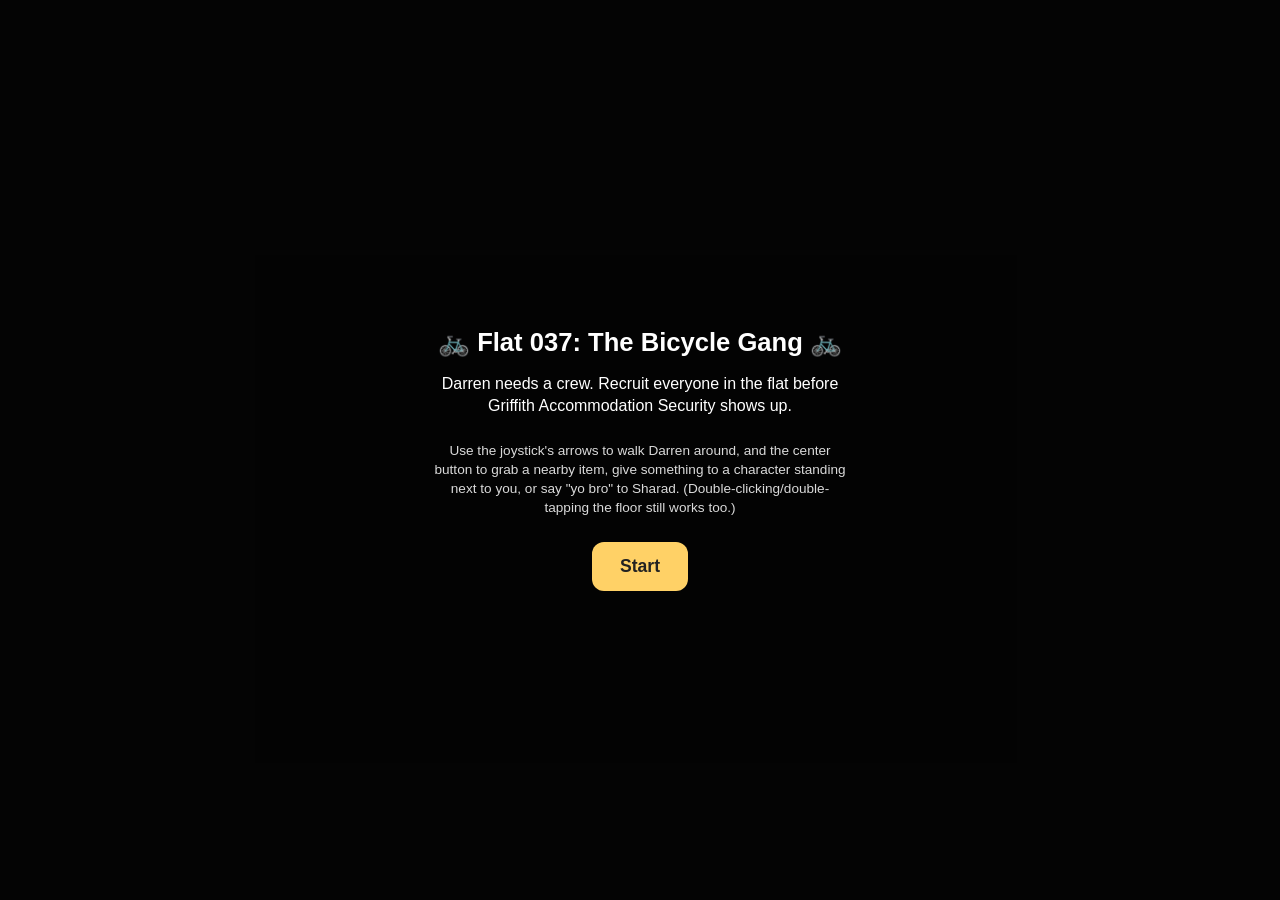
==== commit 18da4663: "add joystick controls: 4 direction arrows + context-sensitive center button" ====
--- a/index.html
+++ b/index.html
@@ -13,6 +13,7 @@
     <div class="screen-inner">
       <h1>🚲 Flat 037: The Bicycle Gang 🚲</h1>
       <p>Darren needs a crew. Recruit everyone in the flat before Griffith Accommodation Security shows up.</p>
+      <p style="font-size: 0.85rem; opacity: 0.85;">Use the joystick's arrows to walk Darren around, and the center button to grab a nearby item, give something to a character standing next to you, or say "yo bro" to Sharad. (Double-clicking/double-tapping the floor still works too.)</p>
       <button id="start-btn" class="big-btn">Start</button>
     </div>
   </div>
@@ -62,6 +63,18 @@
   <div id="game-timer" class="hidden">5:00</div>
   <!-- One small bar per character, filled in by ui.js's renderHappinessBars() -->
   <div id="happiness-bars" class="hidden"></div>
+
+  <!-- Joystick: 4 direction arrows move Darren one step each press;
+       the center button is context-sensitive (see pressCenterButton()
+       in main.js) — picks up a nearby revealed item, gives an item to
+       a nearby character, or says "yo bro" if you're next to Sharad. -->
+  <div id="joystick" class="hidden">
+    <button id="joy-up" class="joy-btn joy-up" aria-label="Move up">▲</button>
+    <button id="joy-left" class="joy-btn joy-left" aria-label="Move left">◀</button>
+    <button id="joy-center" class="joy-btn joy-center" aria-label="Interact">●</button>
+    <button id="joy-right" class="joy-btn joy-right" aria-label="Move right">▶</button>
+    <button id="joy-down" class="joy-btn joy-down" aria-label="Move down">▼</button>
+  </div>
 
   <!-- ROOM -->
   <div id="room" class="hidden">
@@ -78,8 +91,8 @@
             <linearGradient id="wallShade" x1="0" y1="0" x2="0" y2="1">
               <stop offset="0" stop-color="#f5eee2"/><stop offset="1" stop-color="#ece2d2"/>
             </linearGradient>
-            <linearGradient id="cabinetGrain" x1="0" y1="0" x2="1" y2="0">
-              <stop offset="0" stop-color="#c7cbcf"/><stop offset="0.5" stop-color="#dadee1"/><stop offset="1" stop-color="#bcc1c5"/>
+            <linearGradient id="woodGrain" x1="0" y1="0" x2="1" y2="0">
+              <stop offset="0" stop-color="#dcae6b"/><stop offset="0.5" stop-color="#e6bd80"/><stop offset="1" stop-color="#d3a35f"/>
             </linearGradient>
             <linearGradient id="floorGrad" x1="0" y1="0" x2="0" y2="1">
               <stop offset="0" stop-color="#c9a06a"/><stop offset="1" stop-color="#b48750"/>
@@ -91,12 +104,8 @@
           </defs>
 
           <!-- WALL / FLOOR -->
-          <!-- Two-tone wall matching the real flat: a white band along
-               the ceiling, then pale blue-grey for the main wall. -->
-          <rect x="0" y="0" width="1600" height="700" fill="#aebccb"/>
-          <rect x="0" y="0" width="1600" height="130" fill="#f4f3ef"/>
-          <rect x="0" y="126" width="1600" height="8" fill="#dcd9d2"/>
-          <rect x="0" y="0" width="1600" height="18" fill="#e9e7e1"/>
+          <rect x="0" y="0" width="1600" height="700" fill="url(#wallShade)"/>
+          <rect x="0" y="0" width="1600" height="18" fill="#e4d9c6"/>
           <rect x="0" y="700" width="1600" height="300" fill="url(#floorGrad)"/>
           <g stroke="#a37c47" stroke-width="2" opacity="0.5">
             <line x1="0" y1="760" x2="1600" y2="760"/><line x1="0" y1="830" x2="1600" y2="830"/>
@@ -170,15 +179,6 @@
             </g>
             <rect class="hit" x="222" y="70" width="316" height="286"/>
             <rect class="glow" x="222" y="70" width="316" height="286" rx="4"/>
-          </g>
-
-          <!-- Framed abstract print on the wall -->
-          <g id="wall-picture">
-            <rect x="50" y="170" width="120" height="95" fill="#c9a36a" stroke="#a9793f" stroke-width="4"/>
-            <rect x="61" y="181" width="98" height="73" fill="#f4ede0"/>
-            <path d="M73 240 L100 195 L124 228 L142 202 L146 240 Z" fill="#d9a55c" opacity="0.85"/>
-            <path d="M78 244 L106 222 L130 244 Z" fill="#8a7a6a" opacity="0.7"/>
-            <circle cx="122" cy="206" r="7" fill="#b5c9b0" opacity="0.75"/>
           </g>
 
           <!-- ============ BROOM (pick up, then drag across the floor mess) ============ -->
@@ -209,8 +209,8 @@
             <rect x="595" y="25" width="1005" height="580" fill="#fff" opacity="0"/>
 
             <g id="upper-cabinets">
-              <rect x="600" y="30" width="1000" height="190" fill="url(#cabinetGrain)" stroke="#9a9ea3" stroke-width="3"/>
-              <g stroke="#9a9ea3" stroke-width="3">
+              <rect x="600" y="30" width="1000" height="190" fill="url(#woodGrain)" stroke="#a9793f" stroke-width="3"/>
+              <g stroke="#a9793f" stroke-width="3">
                 <line x1="720" y1="30" x2="720" y2="220"/><line x1="840" y1="30" x2="840" y2="220"/>
                 <line x1="960" y1="30" x2="960" y2="220"/><line x1="1080" y1="30" x2="1080" y2="220"/>
                 <line x1="1200" y1="30" x2="1200" y2="220"/><line x1="1320" y1="30" x2="1320" y2="220"/>
@@ -227,17 +227,6 @@
             <rect x="600" y="220" width="1000" height="110" fill="#f4f1ec"/>
             <rect x="900" y="216" width="700" height="6" fill="#fff3c9"/>
             <rect x="600" y="330" width="1000" height="40" fill="url(#counterGrad)"/>
-
-            <!-- microwave, sitting on the counter -->
-            <g id="microwave">
-              <rect x="700" y="268" width="95" height="60" rx="4" fill="#e8e8e6" stroke="#c7c7c5" stroke-width="2"/>
-              <rect x="708" y="276" width="55" height="44" fill="#1c1c1c"/>
-              <rect x="708" y="276" width="55" height="44" fill="#3a3a3a" opacity="0.4"/>
-              <rect x="768" y="276" width="18" height="44" rx="2" fill="#d5d5d3"/>
-              <circle cx="777" cy="288" r="4" fill="#a8a8a6"/>
-              <rect x="771" y="300" width="12" height="5" rx="1" fill="#a8a8a6"/>
-              <rect x="771" y="309" width="12" height="5" rx="1" fill="#a8a8a6"/>
-            </g>
 
             <!-- ============ DIRTY PLATES (wash task) ============ -->
             <g id="dirty-plates">
@@ -267,7 +256,7 @@
             </g>
 
             <g id="lower-cabinets">
-              <rect x="600" y="370" width="1000" height="230" fill="url(#cabinetGrain)" stroke="#9a9ea3" stroke-width="3"/>
+              <rect x="600" y="370" width="1000" height="230" fill="url(#woodGrain)" stroke="#a9793f" stroke-width="3"/>
             </g>
 
             <!-- ============ OVEN ============ -->
@@ -301,7 +290,7 @@
                 <text class="found-item-emoji" data-spot="cabinet" x="995" y="491" font-size="36"></text>
               </g>
               <g class="door-swing">
-                <rect x="920" y="436" width="150" height="134" fill="url(#cabinetGrain)" stroke="#9a9ea3" stroke-width="2"/>
+                <rect x="920" y="436" width="150" height="134" fill="url(#woodGrain)" stroke="#a9793f" stroke-width="2"/>
                 <rect x="985" y="480" width="20" height="6" rx="3" fill="#cfcfcf"/>
               </g>
               
@@ -309,7 +298,7 @@
             </g>
 
             <g id="drawers">
-              <rect x="920" y="370" width="150" height="60" fill="url(#cabinetGrain)" stroke="#9a9ea3" stroke-width="2"/>
+              <rect x="920" y="370" width="150" height="60" fill="url(#woodGrain)" stroke="#a9793f" stroke-width="2"/>
               <rect x="985" y="396" width="20" height="6" rx="3" fill="#cfcfcf"/>
             </g>
 
@@ -327,14 +316,14 @@
                 <rect x="1090" y="400" width="200" height="200" fill="#f2f2f0" stroke="#d2d2ce" stroke-width="3"/>
                 <rect x="1090" y="400" width="200" height="8" fill="#e3e3df"/>
                 <rect x="1270" y="410" width="10" height="60" rx="4" fill="#c9c9c5"/>
-                <text x="1190" y="440" font-family="Arial, sans-serif" font-size="12" fill="#bdbdb8" text-anchor="middle" letter-spacing="0.5">NORDMENOK</text>
+                <text x="1190" y="440" font-family="Arial, sans-serif" font-size="13" fill="#bdbdb8" text-anchor="middle" letter-spacing="1">NORDIQUE</text>
               </g>
               
               <rect class="glow" x="1090" y="400" width="200" height="200" rx="4"/>
             </g>
 
             <g id="end-cabinet">
-              <rect x="1290" y="396" width="240" height="204" fill="url(#cabinetGrain)" stroke="#9a9ea3" stroke-width="3"/>
+              <rect x="1290" y="396" width="240" height="204" fill="url(#woodGrain)" stroke="#a9793f" stroke-width="3"/>
               <rect x="1355" y="480" width="20" height="6" rx="3" fill="#cfcfcf"/>
               <rect x="1465" y="480" width="20" height="6" rx="3" fill="#cfcfcf"/>
             </g>
@@ -343,48 +332,6 @@
           </g>
 
           <!-- ============ DINING TABLE (peek under) ============ -->
-          <!-- Pendant light above the table — hangs in the gap between
-               the window sill and the tabletop so the cord/shade don't
-               cut across the window glass. -->
-          <g id="pendant-light">
-            <line x1="330" y1="360" x2="330" y2="430" stroke="#3a2a20" stroke-width="4"/>
-            <circle cx="330" cy="452" r="9" fill="#5a4030"/>
-            <ellipse cx="330" cy="452" rx="48" ry="40" fill="#fff6dd" opacity="0.3"/>
-            <g stroke="#4a3626" stroke-width="3" fill="none" opacity="0.9">
-              <polygon points="330,432 295,452 304,480 356,480 365,452"/>
-              <line x1="330" y1="432" x2="330" y2="480"/>
-              <line x1="295" y1="452" x2="365" y2="452"/>
-              <line x1="304" y1="480" x2="356" y2="432"/>
-              <line x1="356" y1="480" x2="304" y2="432"/>
-            </g>
-          </g>
-
-          <!-- Dining chairs, grey with a dotted mesh back -->
-          <g id="chair-left">
-            <rect x="118" y="618" width="10" height="72" fill="#8a8f8c"/>
-            <rect x="172" y="618" width="10" height="72" fill="#8a8f8c"/>
-            <rect x="118" y="685" width="64" height="6" fill="#8a8f8c"/>
-            <path d="M120 558 Q150 540 180 558 L180 616 Q150 605 120 616 Z" fill="#7c8280"/>
-            <g fill="#5f6462">
-              <circle cx="133" cy="568" r="2.2"/><circle cx="150" cy="565" r="2.2"/><circle cx="167" cy="568" r="2.2"/>
-              <circle cx="130" cy="582" r="2.2"/><circle cx="150" cy="580" r="2.2"/><circle cx="170" cy="582" r="2.2"/>
-              <circle cx="128" cy="598" r="2.2"/><circle cx="150" cy="596" r="2.2"/><circle cx="172" cy="598" r="2.2"/>
-            </g>
-            <rect x="120" y="612" width="60" height="18" rx="7" fill="#9a9ea3"/>
-          </g>
-          <g id="chair-right">
-            <rect x="480" y="618" width="10" height="72" fill="#8a8f8c"/>
-            <rect x="534" y="618" width="10" height="72" fill="#8a8f8c"/>
-            <rect x="480" y="685" width="64" height="6" fill="#8a8f8c"/>
-            <path d="M482 558 Q512 540 542 558 L542 616 Q512 605 482 616 Z" fill="#7c8280"/>
-            <g fill="#5f6462">
-              <circle cx="495" cy="568" r="2.2"/><circle cx="512" cy="565" r="2.2"/><circle cx="529" cy="568" r="2.2"/>
-              <circle cx="492" cy="582" r="2.2"/><circle cx="512" cy="580" r="2.2"/><circle cx="532" cy="582" r="2.2"/>
-              <circle cx="490" cy="598" r="2.2"/><circle cx="512" cy="596" r="2.2"/><circle cx="534" cy="598" r="2.2"/>
-            </g>
-            <rect x="482" y="612" width="60" height="18" rx="7" fill="#9a9ea3"/>
-          </g>
-
           <g id="spot-table" class="hotspot table" data-spot="table">
               <rect class="hit" x="180" y="560" width="300" height="160"/>
             <ellipse cx="330" cy="700" rx="150" ry="20" fill="#00000018"/>
--- a/style.css
+++ b/style.css
@@ -274,6 +274,7 @@
   cursor: pointer;
   pointer-events: auto;
   box-shadow: 0 2px 6px rgba(0,0,0,0.4);
+  transition: top .6s ease, left .6s ease; /* smooth walk for Darren */
 }
 .character-sprite.recruited { border-color: #06d6a0; }
 .character-sprite .sprite-name {
@@ -284,6 +285,71 @@
   padding: 1px 5px;
   border-radius: 4px;
   white-space: nowrap;
+}
+
+/* ---------- Joystick (movement + context action) ---------- */
+#joystick {
+  position: fixed;
+  left: 16px;
+  bottom: 76px; /* clears the backpack bar */
+  z-index: 60;
+  display: grid;
+  grid-template-columns: 48px 48px 48px;
+  grid-template-rows: 48px 48px 48px;
+  gap: 4px;
+  user-select: none;
+}
+.joy-btn {
+  border: none;
+  border-radius: 10px;
+  background: rgba(0,0,0,0.55);
+  color: #fff;
+  font-size: 1.2rem;
+  cursor: pointer;
+  display: flex;
+  align-items: center;
+  justify-content: center;
+  padding: 0;
+  touch-action: manipulation;
+}
+.joy-btn:active { background: rgba(0,0,0,0.8); }
+.joy-up    { grid-column: 2; grid-row: 1; }
+.joy-left  { grid-column: 1; grid-row: 2; }
+.joy-right { grid-column: 3; grid-row: 2; }
+.joy-down  { grid-column: 2; grid-row: 3; }
+.joy-center {
+  grid-column: 2; grid-row: 2;
+  border-radius: 50%;
+  background: #ffd166;
+  color: #222;
+  font-size: 1rem;
+  font-weight: 900;
+}
+.joy-center:active { background: #f4b83c; }
+
+/* ---------- Darren (the player's avatar) ---------- */
+.darren-sprite {
+  background: #2b6cb0 center/cover no-repeat;
+  border-color: #ffd166;
+  border-width: 4px;
+  z-index: 6; /* always readable above other sprites */
+  cursor: default; /* he's not clickable himself, just draggable-by-dblclick */
+}
+.darren-sprite .sprite-name {
+  background: #ffd166;
+  color: #222;
+  font-weight: 700;
+}
+
+/* Glowing ring on whichever character Darren is currently close
+   enough to talk to / give things to — see updateProximity() in main.js. */
+.character-sprite.in-range {
+  box-shadow: 0 0 0 5px #ffd166, 0 0 18px 6px rgba(255,209,102,0.75);
+  animation: in-range-pulse 1.1s ease-in-out infinite;
+}
+@keyframes in-range-pulse {
+  0%, 100% { transform: scale(1); }
+  50% { transform: scale(1.07); }
 }
 
 /* ---------- Happiness bars ---------- */
